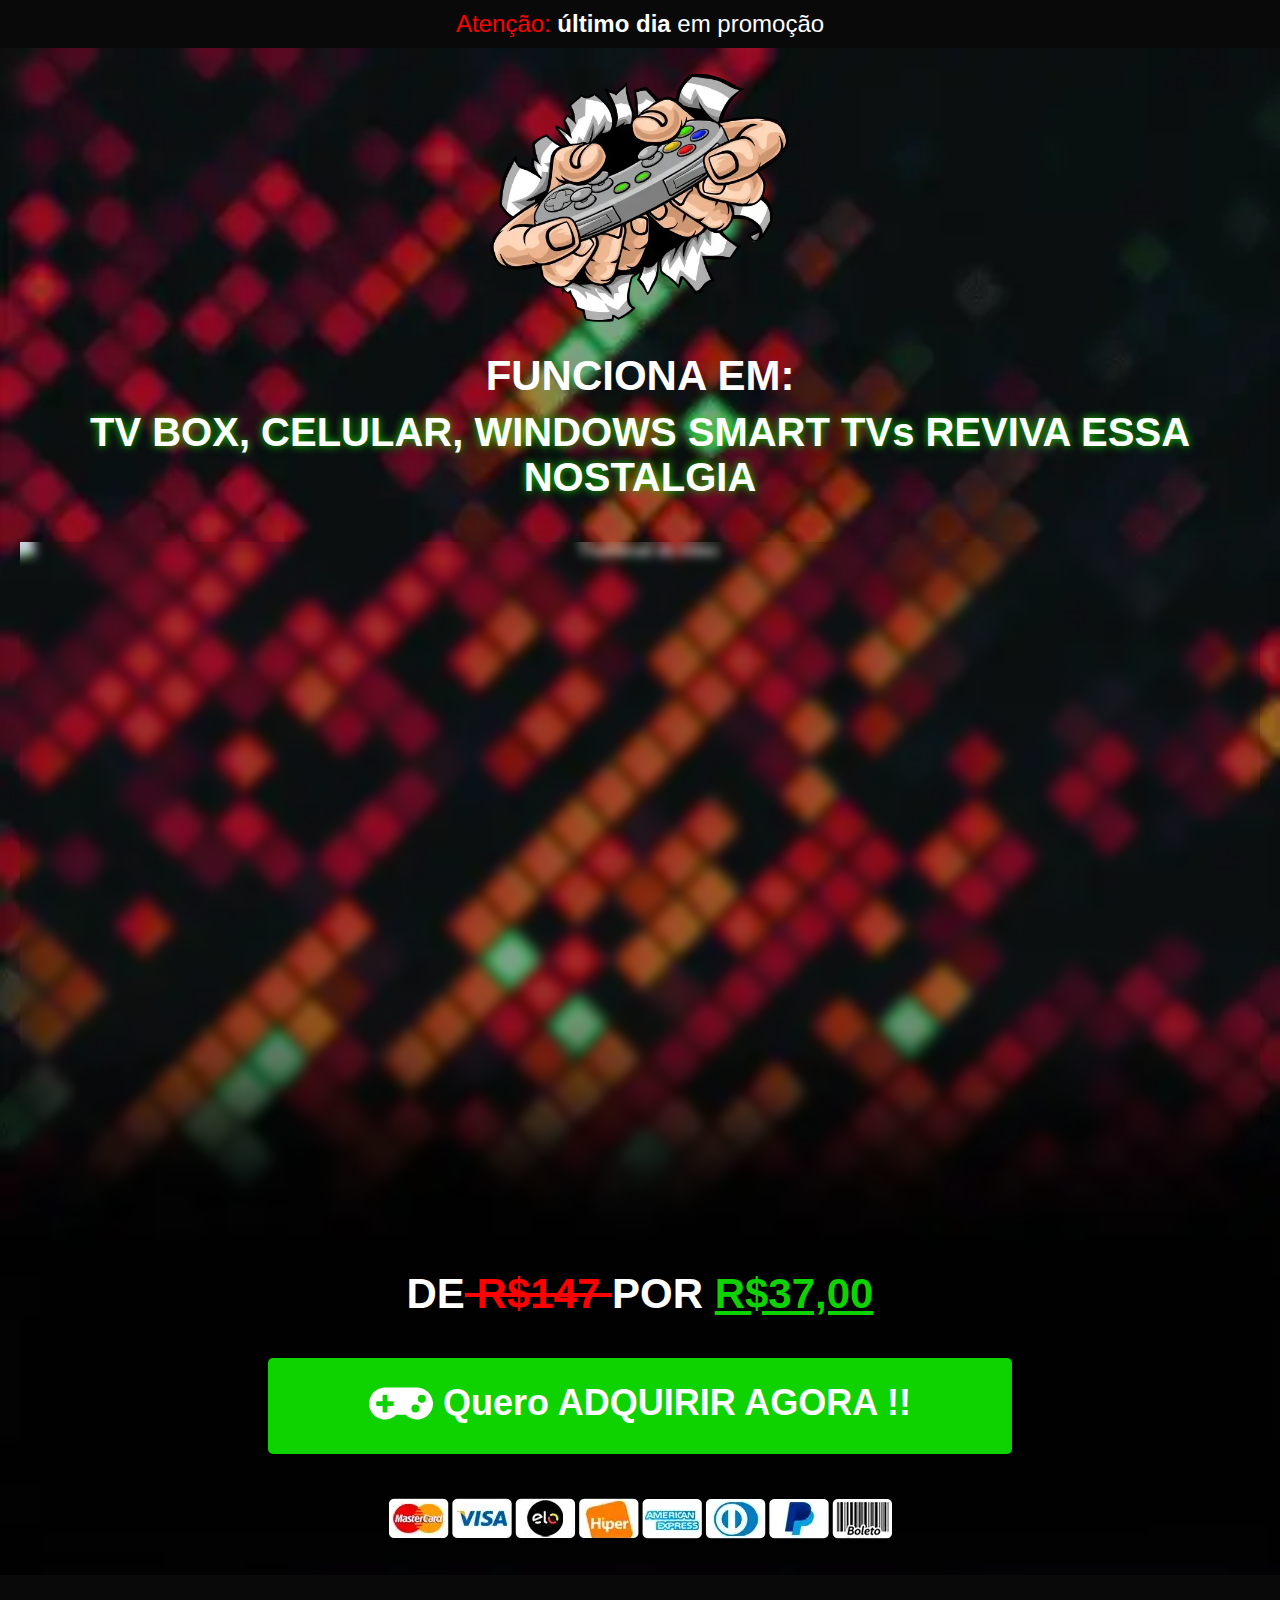
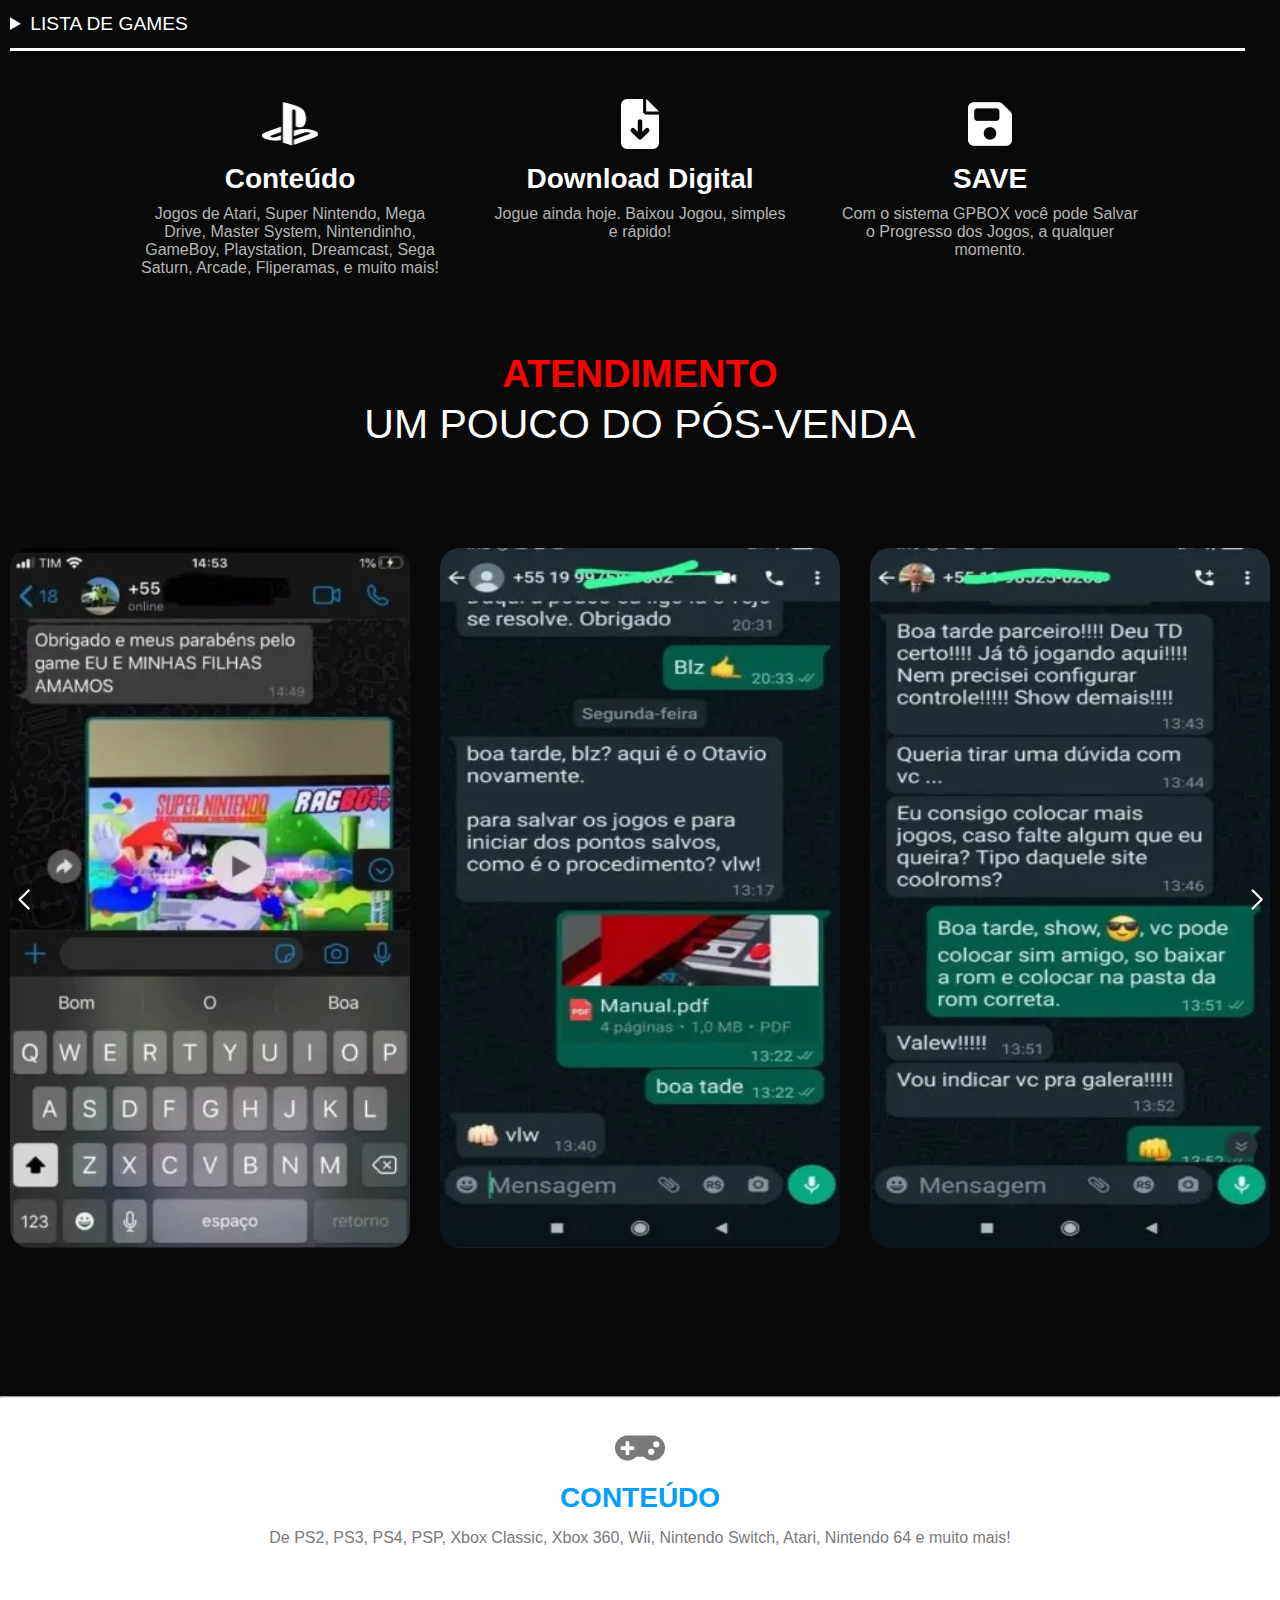
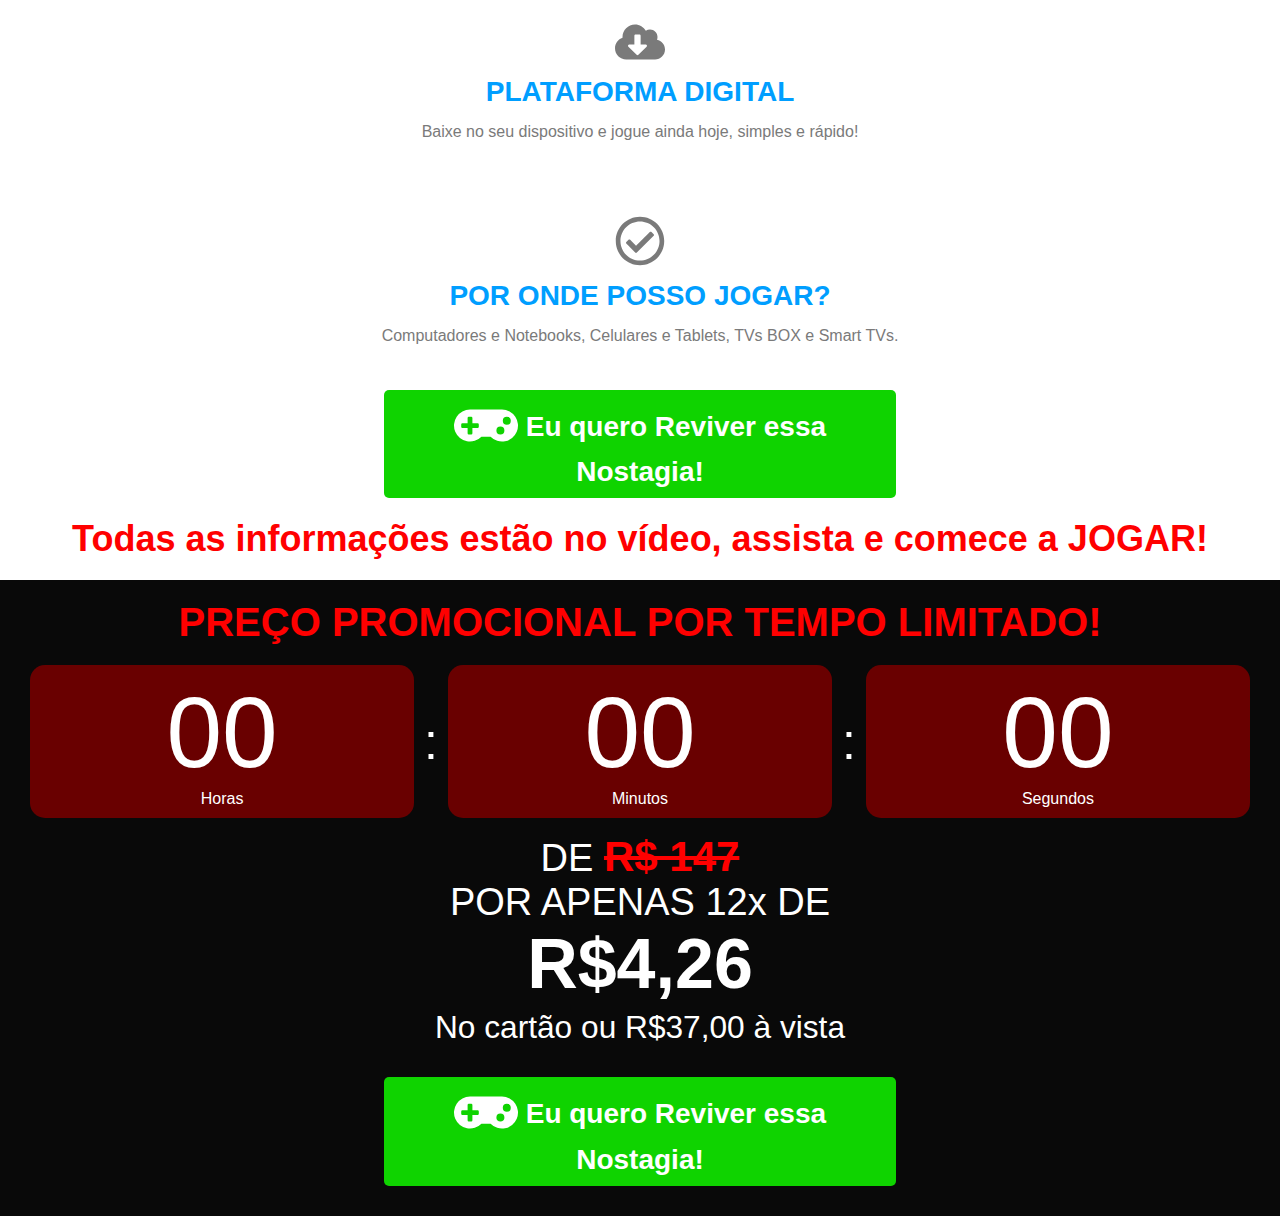
==== index.html @ 58c08463 "pop" ====
<!DOCTYPE html>
<html lang="pt-br">

<head>
    <meta charset="UTF-8">
    <meta name="viewport" content="width=device-width, initial-scale=1.0">
    <link rel="stylesheet" href="./style.css">
    <link rel="stylesheet" href="./assets/swiper/css/swiper-bundle.min.css">
    <link rel="preconnect dns-prefetch"
        href="https://scripts.converteai.net/17d6b35a-621d-49a4-9385-fb9559346c2d/players/66c27617c57c83000b281720/player.js"
        as="script">
    <link rel="preload" href="./assets/images/computador.webp" as="image">
    <link fetchpriority="high" rel="preload" href="./assets/images/celular.webp" as="image">
    <title>MEGA STORE</title>
</head>

<body>


    <header>
        <div class="aviso">
            <p><span>Atenção: </span><b>último dia</b> em promoção</p>
        </div>
    </header>
    <section class="bloco-principal">
        <div class="logo">
            <img src="./assets/images/logo.webp" alt="Logo Mega Store">
        </div>
        <div class="title-logo">
            <h1>FUNCIONA EM:</h1>
            <P>TV BOX, CELULAR, WINDOWS SMART TVs REVIVA ESSA NOSTALGIA</P>
        </div>
        <div id="vid_66c27617c57c83000b281720">
            <img id="thumb_66c27617c57c83000b281720"
                src="https://images.converteai.net/17d6b35a-621d-49a4-9385-fb9559346c2d/players/66c27617c57c83000b281720/thumbnail.jpg"
                alt="Thumbnail do vídeo">
            <div id="backdrop_66c27617c57c83000b281720"></div>
        </div>

        <div class="compra">
            <div class="promo">
                DE<del> R$147 </del> POR
                <span>
                    R$37,00
                </span>
            </div>
            <div class="btn pulse">
                <a href="https://checkout.pepper.com.br/?p=142899&o=182807">
                    <svg aria-hidden="true" class="e-fas-gamepad-one" viewBox="0 0 640 512"
                        xmlns="http://www.w3.org/2000/svg">
                        <path
                            d="M480.07 96H160a160 160 0 1 0 114.24 272h91.52A160 160 0 1 0 480.07 96zM248 268a12 12 0 0 1-12 12h-52v52a12 12 0 0 1-12 12h-24a12 12 0 0 1-12-12v-52H84a12 12 0 0 1-12-12v-24a12 12 0 0 1 12-12h52v-52a12 12 0 0 1 12-12h24a12 12 0 0 1 12 12v52h52a12 12 0 0 1 12 12zm216 76a40 40 0 1 1 40-40 40 40 0 0 1-40 40zm64-96a40 40 0 1 1 40-40 40 40 0 0 1-40 40z">
                        </path>
                    </svg>
                    Quero ADQUIRIR AGORA !!
                </a>
            </div>
            <div class="m-pag">
                <img src="./assets/images/pag.webp" alt="Formas de pagamento">
            </div>
        </div>

    </section>
    <section class="according">

        <details class="according-header">
            <summary>
                LISTA DE GAMES
            </summary>
        </details>
        <div class="according-body">
            <h1>Consoles e Emuladores</h1>
            <li>Alex Kidd - 4 jogos</li>
            <li>Atari 2600 - 469 jogos</li>
            <li>Atari 5200 - 102 jogos</li>
            <li>Atari 7800 - 70 jogos</li>
            <li>Atari LYNX - 66 jogos</li>
            <li>Dreamcast - 5 jogos</li>
            <li>Game Boy - 325 jogos</li>
            <li>Game Boy Advance - 52 jogos</li>
            <li>Game Boy Color - 371 jogos</li>
            <li>Game Gear - 109 jogos</li>
            <li>MAME (Multiple Arcade Machine Emulator) - 530 jogos</li>
            <li>Neo Geo - 140 jogos</li>
            <li>Neo Geo Pocket - 49 jogos</li>
            <li>Nintendo - 714 jogos</li>
            <li>Nintendo 64 - 36 jogos</li>
            <li>PlayStation 1 - 25 jogos</li>
            <li>Sega Genesis - 771 jogos</li>
            <li>Sega Master System - 252 jogos</li>
            <li>Super Nintendo - 773 jogos</li>
            <li>Vectrex - 22 jogos</li>
            <li>WonderSwan Color - 19 jogos</li>
            <li>Alex Kidd (Coleção) - 9 jogos</li>
            <li>Batman (Coleção) - 29 jogos</li>
            <li>Bomberman (Coleção) - 18 jogos</li>
            <li>Castlevania (Coleção) - 10 jogos</li>
            <li>Contra (Coleção) - 11 jogos</li>
            <li>Crash Bandicoot (Coleção) - 5 jogos</li>
            <li>Donkey Kong (Coleção) - 35 jogos</li>
            <li>Double Dragon - 20 jogos</li>
            <li>Dragon Ball Z (Coleção) - 13 jogos</li>
            <li>Fatal Fury (Coleção) - 15 jogos</li>
            <li>Final Fantasy (Coleção) - 18 jogos</li>
            <li>The King Of Fighters - 19 jogos</li>
            <li>Mario Bros (Coleção) - 65 jogos</li>
            <li>Mega Man (Coleção) - 37 jogos</li>
            <li>Metal Gear (Coleção) - 5 jogos</li>
            <li>Metal Slug (Coleção) - 11 jogos</li>
            <li>Metroid (Coleção) - 4 jogos</li>
            <li>Mortal Kombat (Coleção) - 33 jogos</li>
            <li>Pokémon (Coleção) - 8 jogos</li>
            <li>Resident Evil (Coleção) - 9 jogos</li>
            <li>Samurai Shodown (Coleção) - 16 jogos</li>
            <li>Sonic (Coleção) - 32 jogos</li>
            <li>Street Fighter (Coleção) - 34 jogos</li>
            <li>Zelda (Coleção) - 14 Jogos</li>
        </div>
    </section>

    <section class="cards">
        <article class="card">
            <img height="50px" src="./assets/images/playstation-brands-solid.webp" alt="PlayStation">
            <h2>Conteúdo</h2>
            <p>
                Jogos de Atari, Super Nintendo, Mega Drive, Master
                System, Nintendinho, GameBoy, Playstation, Dreamcast,
                Sega Saturn, Arcade, Fliperamas, e muito mais!
            </p>
        </article>
        <article class="card">
            <img height="50px" src="./assets/images/file-arrow-down-solid.webp" alt="arquivo">
            <h2>Download Digital</h2>
            <p>
                Jogue ainda hoje. Baixou Jogou, simples e rápido!
            </p>
        </article>
        <article class="card">
            <img height="50px" src="./assets/images/floppy-disk-solid.webp" alt="Disco de save">
            <h2>SAVE</h2>
            <p>
                Com o sistema GPBOX você pode Salvar
                o Progresso dos Jogos,
                a qualquer momento.
            </p>
        </article>
    </section>

    <section class="depoimentos-container">
        <h1 class="title-dep">ATENDIMENTO</h1>
        <h2 class="subtitle-dep">UM POUCO DO PÓS-VENDA</h2>
        <div class="card__container">
            <div class="card__content swiper">
                <div class="swiper-wrapper">
                    <article class="card__article swiper-slide">
                        <div class="card__image card-slide">
                            <img src="./assets/images/img.webp" alt="Depoimentos-1">
                        </div>
                    </article>
                    <article class="card__article swiper-slide">
                        <div class="card__image card-slide">
                            <img src="./assets/images/img1.webp" alt="Depoimentos-2">
                        </div>
                    </article>
                    <article class="card__article swiper-slide">
                        <div class="card__image card-slide">
                            <img src="./assets/images/img2.webp" alt="Depoimentos-3">
                        </div>
                    </article>
                    <article class="card__article swiper-slide">
                        <div class="card__image card-slide">
                            <img src="./assets/images/img3.webp" alt="Depoimentos-4">
                        </div>
                    </article>
                    <article class="card__article swiper-slide">
                        <div class="card__image card-slide">
                            <img src="./assets/images/img4.webp" alt="Depoimentos-5">
                        </div>
                    </article>
                    <article class="card__article swiper-slide">
                        <div class="card__image card-slide">
                            <img src="./assets/images/img5.webp" alt="Depoimentos-6">
                        </div>
                    </article>
                    <article class="card__article swiper-slide">
                        <div class="card__image card-slide">
                            <img src="./assets/images/img6.webp" alt="Depoimentos-7">
                        </div>
                    </article>
                    <article class="card__article swiper-slide">
                        <div class="card__image card-slide">
                            <img src="./assets/images/img7.webp" alt="Depoimentos-8">
                        </div>
                    </article>
                </div>
                <div class="swiper-button-prev"></div>
                <div class="swiper-button-next"></div>
            </div>
        </div>
    </section>
    <section id="bloco-cards2">
        <hr>
        <div class="cards2">
            <article class="card2">
                <div class="image">
                    <svg aria-hidden="true" class="e-font-icon-svg e-fas-gamepad" viewBox="0 0 640 512"
                        xmlns="http://www.w3.org/2000/svg">
                        <path
                            d="M480.07 96H160a160 160 0 1 0 114.24 272h91.52A160 160 0 1 0 480.07 96zM248 268a12 12 0 0 1-12 12h-52v52a12 12 0 0 1-12 12h-24a12 12 0 0 1-12-12v-52H84a12 12 0 0 1-12-12v-24a12 12 0 0 1 12-12h52v-52a12 12 0 0 1 12-12h24a12 12 0 0 1 12 12v52h52a12 12 0 0 1 12 12zm216 76a40 40 0 1 1 40-40 40 40 0 0 1-40 40zm64-96a40 40 0 1 1 40-40 40 40 0 0 1-40 40z">
                        </path>
                    </svg>
                </div>
                <div class="content">
                    <h1>CONTEÚDO</h1>
                    <p>De PS2, PS3, PS4, PSP, Xbox Classic, Xbox 360, Wii, Nintendo Switch, Atari, Nintendo 64 e muito
                        mais!</p>
                </div>
            </article>
            <article class="card2">
                <div class="image">
                    <svg aria-hidden="true" class="e-font-icon-svg e-fas-cloud-download-alt" viewBox="0 0 640 512"
                        xmlns="http://www.w3.org/2000/svg">
                        <path
                            d="M537.6 226.6c4.1-10.7 6.4-22.4 6.4-34.6 0-53-43-96-96-96-19.7 0-38.1 6-53.3 16.2C367 64.2 315.3 32 256 32c-88.4 0-160 71.6-160 160 0 2.7.1 5.4.2 8.1C40.2 219.8 0 273.2 0 336c0 79.5 64.5 144 144 144h368c70.7 0 128-57.3 128-128 0-61.9-44-113.6-102.4-125.4zm-132.9 88.7L299.3 420.7c-6.2 6.2-16.4 6.2-22.6 0L171.3 315.3c-10.1-10.1-2.9-27.3 11.3-27.3H248V176c0-8.8 7.2-16 16-16h48c8.8 0 16 7.2 16 16v112h65.4c14.2 0 21.4 17.2 11.3 27.3z">
                        </path>
                    </svg>
                </div>
                <div class="content">
                    <h1>PLATAFORMA DIGITAL</h1>
                    <p>Baixe no seu dispositivo e jogue ainda hoje, simples e rápido!</p>
                </div>
            </article>
            <article class="card2">
                <div class="image">
                    <svg aria-hidden="true" class="e-font-icon-svg e-far-check-circle" viewBox="0 0 512 512"
                        xmlns="http://www.w3.org/2000/svg">
                        <path
                            d="M256 8C119.033 8 8 119.033 8 256s111.033 248 248 248 248-111.033 248-248S392.967 8 256 8zm0 48c110.532 0 200 89.451 200 200 0 110.532-89.451 200-200 200-110.532 0-200-89.451-200-200 0-110.532 89.451-200 200-200m140.204 130.267l-22.536-22.718c-4.667-4.705-12.265-4.736-16.97-.068L215.346 303.697l-59.792-60.277c-4.667-4.705-12.265-4.736-16.97-.069l-22.719 22.536c-4.705 4.667-4.736 12.265-.068 16.971l90.781 91.516c4.667 4.705 12.265 4.736 16.97.068l172.589-171.204c4.704-4.668 4.734-12.266.067-16.971z">
                        </path>
                    </svg>
                </div>
                <div class="content">
                    <h1>POR ONDE POSSO JOGAR?</h1>
                    <p>Computadores e Notebooks, Celulares e Tablets, TVs BOX e Smart TVs.</p>
                </div>
            </article>
        </div>
        <div class="compra-two">

            <div class="btn-two">
                <a href="https://checkout.pepper.com.br/?p=142899&o=182807">
                    <svg aria-hidden="true" class="e-fas-gamepad-one" viewBox="0 0 640 512"
                        xmlns="http://www.w3.org/2000/svg">
                        <path
                            d="M480.07 96H160a160 160 0 1 0 114.24 272h91.52A160 160 0 1 0 480.07 96zM248 268a12 12 0 0 1-12 12h-52v52a12 12 0 0 1-12 12h-24a12 12 0 0 1-12-12v-52H84a12 12 0 0 1-12-12v-24a12 12 0 0 1 12-12h52v-52a12 12 0 0 1 12-12h24a12 12 0 0 1 12 12v52h52a12 12 0 0 1 12 12zm216 76a40 40 0 1 1 40-40 40 40 0 0 1-40 40zm64-96a40 40 0 1 1 40-40 40 40 0 0 1-40 40z">
                        </path>
                    </svg>
                    <span>Eu quero Reviver essa Nostagia!</span>
                </a>
            </div>
        </div>

        <div class="info-btn">
            <p>
                Todas as informações estão no vídeo, assista e comece a JOGAR!
            </p>
        </div>
    </section>

    <footer>
        <div class="info-btn">
            <span>
                PREÇO PROMOCIONAL POR TEMPO LIMITADO!
            </span>
        </div>
        <div class="countdown">
            <div class="time-block">
                <span id="hours">00</span>
                <div class="label">Horas</div>
            </div>
            <div class="interval-time">:</div>
            <div class="time-block">
                <span id="minutes">00</span>
                <div class="label">Minutos</div>
            </div>
            <div class="interval-time">:</div>
            <div class="time-block">
                <span id="seconds">00</span>
                <div class="label">Segundos</div>
            </div>
        </div>
        <div class="promo-two">
            <p>
                DE <del class="animation">R$ 147</del><br>
                POR APENAS 12x DE <br>
                <span class="promo-buy">R$4,26</span> <br>
                <small>No cartão ou R$37,00 à vista</small>
            </p>
        </div>
        <div class="compra-three">

            <div class="btn-three">
                <a href="https://checkout.pepper.com.br/?p=142899&o=182807">
                    <svg aria-hidden="true" class="e-fas-gamepad-one" viewBox="0 0 640 512"
                        xmlns="http://www.w3.org/2000/svg">
                        <path
                            d="M480.07 96H160a160 160 0 1 0 114.24 272h91.52A160 160 0 1 0 480.07 96zM248 268a12 12 0 0 1-12 12h-52v52a12 12 0 0 1-12 12h-24a12 12 0 0 1-12-12v-52H84a12 12 0 0 1-12-12v-24a12 12 0 0 1 12-12h52v-52a12 12 0 0 1 12-12h24a12 12 0 0 1 12 12v52h52a12 12 0 0 1 12 12zm216 76a40 40 0 1 1 40-40 40 40 0 0 1-40 40zm64-96a40 40 0 1 1 40-40 40 40 0 0 1-40 40z">
                        </path>
                    </svg>
                    <span>Eu quero Reviver essa Nostagia!</span>
                </a>
            </div>
        </div>

    </footer>
    <script type="text/javascript" id="scr_66c27617c57c83000b281720" async>
        var s = document.createElement("script");
        s.src = "https://scripts.converteai.net/17d6b35a-621d-49a4-9385-fb9559346c2d/players/66c27617c57c83000b281720/player.js",
            s.async = true,
            document.head.appendChild(s);
    </script>
    <script src="./assets/swiper/js/swiper-bundle.min.js"></script>
    <script src="./script.js"></script>

</body>


</html>
---- style.css ----
.aviso p,
.aviso span {
    font-weight: 400;
    font-size: 24px
}

a,
body {
    color: #fff
}

.info-btn,
.promo del,
.promo-two del,
.title-dep {
    color: red
}

@font-face {
    font-family: Montserrat;
    src: url(./assets/fonts/Montserrat/Montserrat-VariableFont_wght.ttf) format('ttf');
    font-display: swap
}

* {
    margin: 0;
    padding: 0;
    box-sizing: border-box
}

body {
    background-color: #090909;
    font-family: Montserrat, sans-serif;
    overflow-x: hidden
}

.aviso {
    display: flex;
    justify-content: center;
    align-items: center;
    padding: 10px;
    text-align: center
}

.aviso span {
    color: red
}

.title-logo h1 {
    font-size: 42px
}

.title-logo p {
    font-size: 40px;
    font-weight: 600;
    padding: 10px;
    margin-bottom: 2rem;
    text-shadow: 0 0 8px #0fd300
}

.promo,
.promo-two del {
    font-weight: 700;
    font-size: 42px
}

svg.e-fas-gamepad-one,
svg.e-fas-gamepad-two {
    vertical-align: middle;
    margin-bottom: 5px;
    fill: white
}

.bloco-principal {
    background-image: url(./assets/images/background.webp);
    background-repeat: no-repeat;
    height: 100%;
    width: 100%;
    padding: 0 20px;
    background-size: cover;
    text-align: center
}

.logo img {
    width: 300px
}

svg.e-fas-gamepad-one {
    width: 5vw
}

#vid_66c27617c57c83000b281720 {
    position: relative;
    width: 100%;
    padding: 56.25% 0 0;
}

#thumb_66c27617c57c83000b281720 {
    position: absolute;
    top: 0;
    left: 0;
    width: 100%;
    height: 100%;
    object-fit: cover;
    display: block;
}

#backdrop_66c27617c57c83000b281720 {
    position: absolute;
    top: 0;
    width: 100%;
    height: 100%;
    -webkit-backdrop-filter: blur(5px);
    backdrop-filter: blur(5px);
}

.elementor-element:has(#smartplayer) {
    width: 100%;
}

.compra {
    display: flex;
    flex-direction: column;
    gap: 40px;
    padding: 30px 0;
    align-items: center;
    justify-content: center
}

.compra-two,
.swiper-slide {
    display: flex;
    justify-content: center;
    align-items: center
}

.compra-three {
    display: flex;
    justify-content: center;
    align-items: center;
    margin: 30px 0
}

.pulse,
.pulse02 {
    margin: 0 auto;
    display: table
}

.promo span {
    color: #0fd300;
    text-decoration: underline
}

.btn {
    background-color: #0fd300;
    padding: 20px 10px;
    border-radius: 5px;
    font-size: 36px;
    width: 60%
}

.btn-three,
.btn-two {
    background-color: #0fd300;
    border-radius: 5px;
    width: 40%;
    font-weight: 700;
    font-size: 28px;
    text-align: center
}

.btn-two {
    padding: 10px
}

.pulse {
    animation: .8s infinite alternate pulse;
    -webkit-animation-name: pulse;
}

.pulse02 {
    animation: 2.5s infinite alternate pulse;
    -webkit-animation-name: pulse;
}

@-webkit-keyframes pulse {
    0% {
        -webkit-transform: scale(1)
    }

    100% {
        -webkit-transform: scale(1.1)
    }
}

@keyframes pulse {
    0% {
        transform: scale(1)
    }

    100% {
        transform: scale(1.1)
    }
}

.btn-three {
    padding: 10px 15px
}

.according-body,
.cards {
    display: flex;
    padding: 0
}

.m-pag {
    display: flex;
    justify-content: center;
    align-items: center;
    width: 100%
}

svg.e-fas-gamepad-two {
    width: 1vw
}

a {
    text-decoration: none;
    font-weight: 700;
    text-align: center
}

section.according {
    margin: 3% 10px
}

details {
    margin-bottom: .8rem;
    font-weight: 400
}

.title-accordion {
    font-size: 3vw;
    margin: 2rem 0
}

summary {
    font-size: 1.2rem
}

.according-body {
    border-bottom: 3px solid #fff;
    width: 98%;
    font-size: .9rem;
    flex-direction: column;
    align-items: left;
    justify-content: left;
    gap: 20px;
    transition: height .9s ease-in-out, padding .9s ease-in-out;
    height: 0;
    overflow: hidden;
    margin-bottom: 1rem
}

details[open]+.according-body {
    padding: 0 1rem 1.5rem;
    height: auto
}

.cards {
    align-items: center;
    justify-content: center;
    gap: 50px;
    text-align: center
}

.card2,
.countdown {
    gap: 10px;
    display: flex
}

.card,
.card h2 {
    padding: 10px 0
}

.card {
    width: 300px;
    height: 200px
}

.card h2 {
    font-size: 28px;
    font-weight: 600
}

.card p {
    font-size: 16px;
    color: #b4b4b4
}

.depoimentos-container {
    padding: 5% 0;
    text-align: center
}

.title-dep {
    font-size: 38px;
    font-weight: 600;
    margin-bottom: 5px
}

.subtitle-dep {
    font-size: 41px;
    font-weight: 400;
    margin-bottom: 20px
}

.container{
    display: flex;
    justify-content: center;
    align-items: center;
}

.card__container{
    padding-block: 5rem;
}


.card__image img{
    width: 400px;
    height: 700px;
    border-radius: 1.25rem;
  
}

div.swiper-button-next::after,
div.swiper-button-prev::after {
    font-size: 20px;
    font-weight: 700;
    color: #fff
}


#bloco-cards2 {
    background-color: white;
    color: black;
}

.card2 {
    text-align: center;
    flex-direction: column;
    justify-content: center;
    align-items: center;
    padding: 30px 0
}

.image svg {
    width: 50px;
    fill: #7A7A7A
}

.content h1 {
    color: #009eff;
    font-size: 28px
}

.content p {
    font-size: 16px;
    padding: 0;
    margin: 15px 0;
    color: #7a7a7a
}

.info-btn {
    padding: 20px 0;
    display: flex;
    justify-content: center;
    align-items: center;
    text-align: center;
    font-weight: 700
}

.info-btn p {
    font-size: 36px
}

.info-btn span {
    font-size: 40px
}

.countdown {
    justify-content: center;
    align-items: center;
    font-family: Arial, sans-serif;
    margin-bottom: 15px
}

.interval-time {
    font-size: 50px
}

#hours,
#minutes,
#seconds {
    font-size: 100px
}

.time-block {
    background-color: #690000;
    color: #fff;
    width: 30%;
    padding: 10px;
    text-align: center;
    border-radius: 15px;
    display: flex;
    flex-direction: column;
    justify-content: center
}

.time-block span {
    display: block;
    font-size: 2em
}

.label {
    font-size: 1em
}

.promo-two {
    text-align: center;
    font-size: 38px;
    font-weight: 400
}

span.animation {
    font-weight: 700;
    font-size: 50px
}

span.promo-buy {
    font-weight: 700;
    font-size: 70px
}


@media (max-width:768px) {
    .logo img {
        width: 200px
    }

    .btn {
        font-size: 33px;
        width: 85%
    }

    .btn-three,
    .btn-two {
        font-size: 24px;
        width: 50%
    }

    .cards {
        display: flex;
        gap: 5%;
        padding: 0
    }

    .card {
        padding: 10px 0;
        width: 200px;
        height: 300px
    }
}

@media (max-width:500px) {
    .aviso {
        padding: 10px
    }

    .aviso p,
    .aviso span {
        font-size: 15px
    }

    .title-logo p {
        font-size: 21px
    }

    .bloco-principal {
        padding: 0
    }

    .promo {
        font-size: 32px
    }

    .logo img {
        width: 150px
    }

    .btn {
        font-size: 19px;
        width: 85%;
        padding: 10px;
        border-radius: 11px
    }

    .card,
    .m-pag img {
        width: 90%
    }

    .btn-three,
    .btn-two {
        font-size: 18px;
        width: 90%;
        border-radius: 11px
    }

    .cards {
        display: flex;
        flex-direction: column;
        gap: 1%;
        padding: 0
    }

    .card {
        padding: 10px 0;
        height: 200px
    }

    .title-dep {
        font-size: 34px;
        margin-bottom: 10px
    }

    .subtitle-dep {
        font-size: 19px;
        font-weight: 400;
        margin-bottom: 20px
    }


    .content h1,
    .info-btn span {
        font-size: 24px
    }

    .content p {
        font-size: 16px;
        padding: 0;
        margin: 0
    }

    .info-btn p {
        font-size: 22px
    }

    .countdown {
        gap: 5px;
        margin-bottom: 15px
    }

    .time-block {
        width: 25%
    }

    .interval-time {
        font-size: 7vw
    }

    #hours,
    #minutes,
    #seconds {
        font-size: 15vw
    }

    .label {
        font-size: 3vw
    }

    .promo-two {
        text-align: center;
        font-size: 23px;
        font-weight: 400
    }

    span.animation {
        font-weight: 700;
        font-size: 40px
    }

    span.promo-buy {
        font-weight: 700;
        font-size: 60px
    }
}
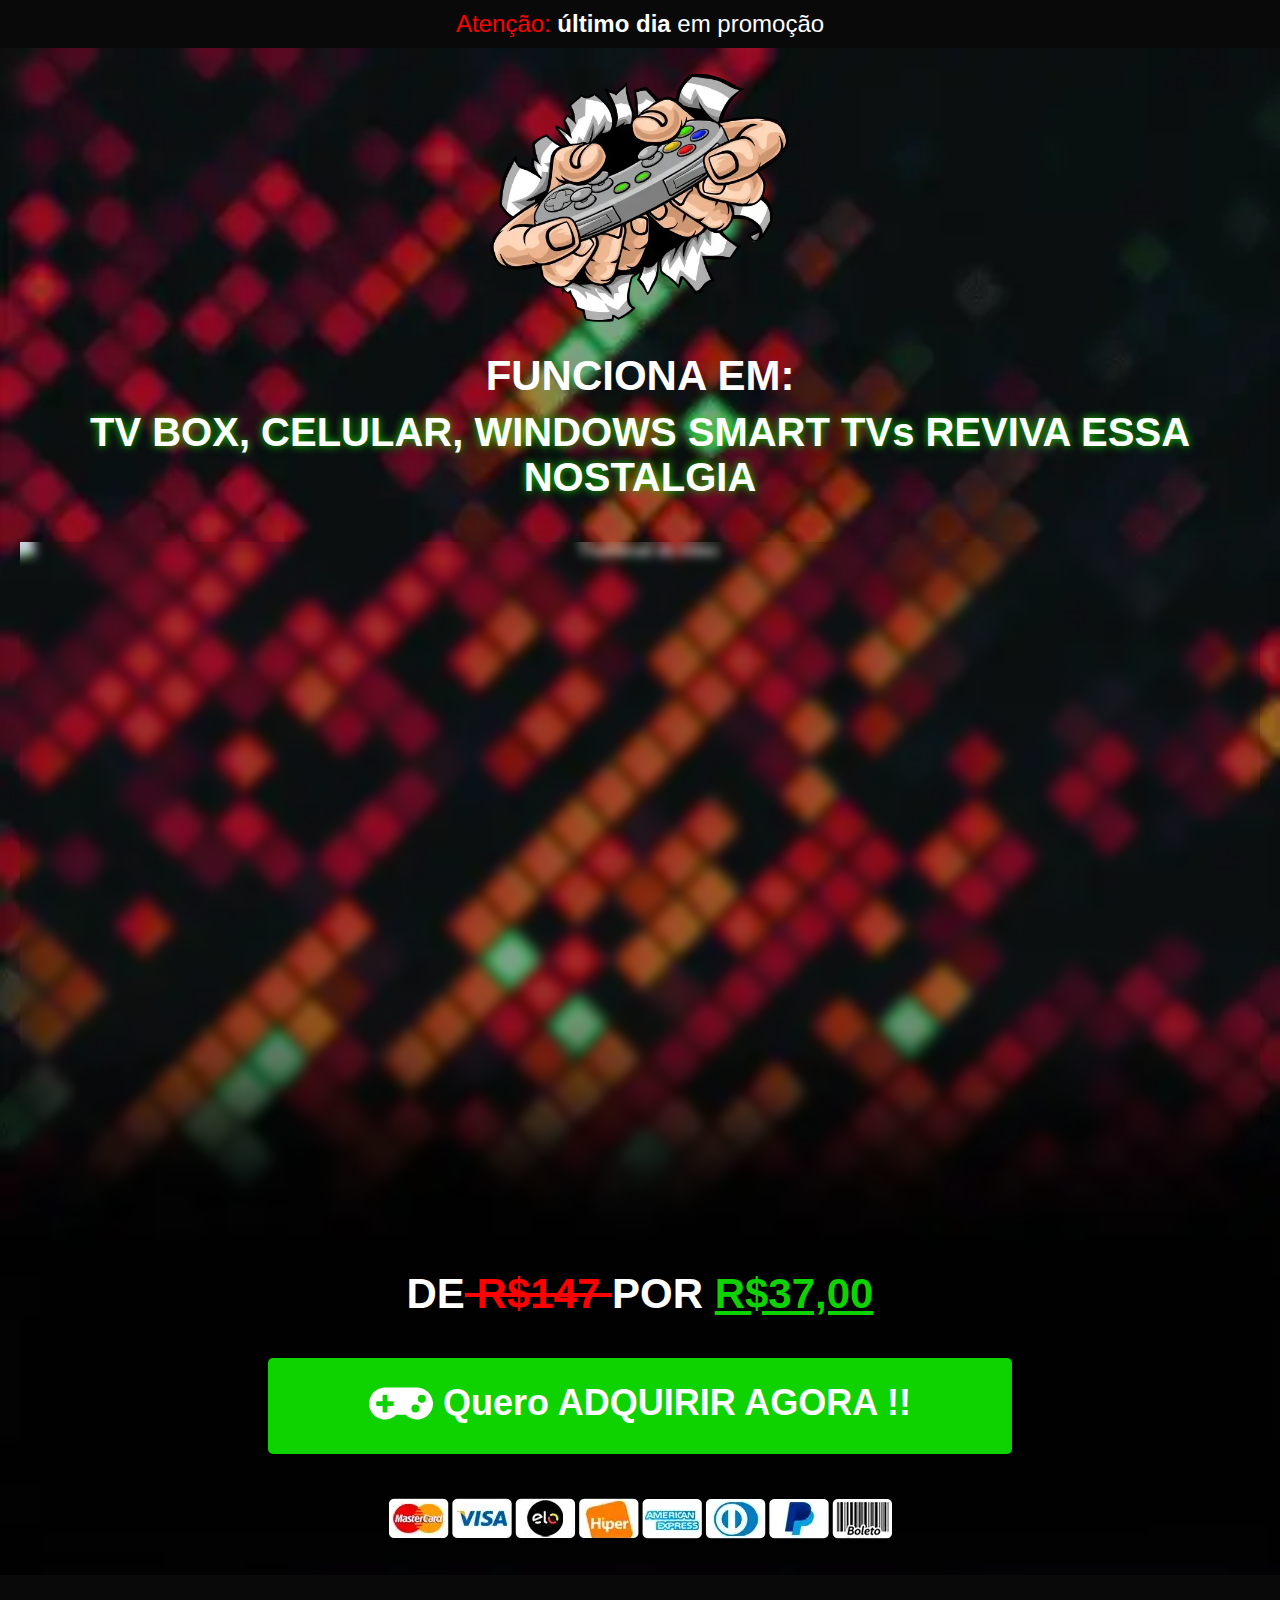
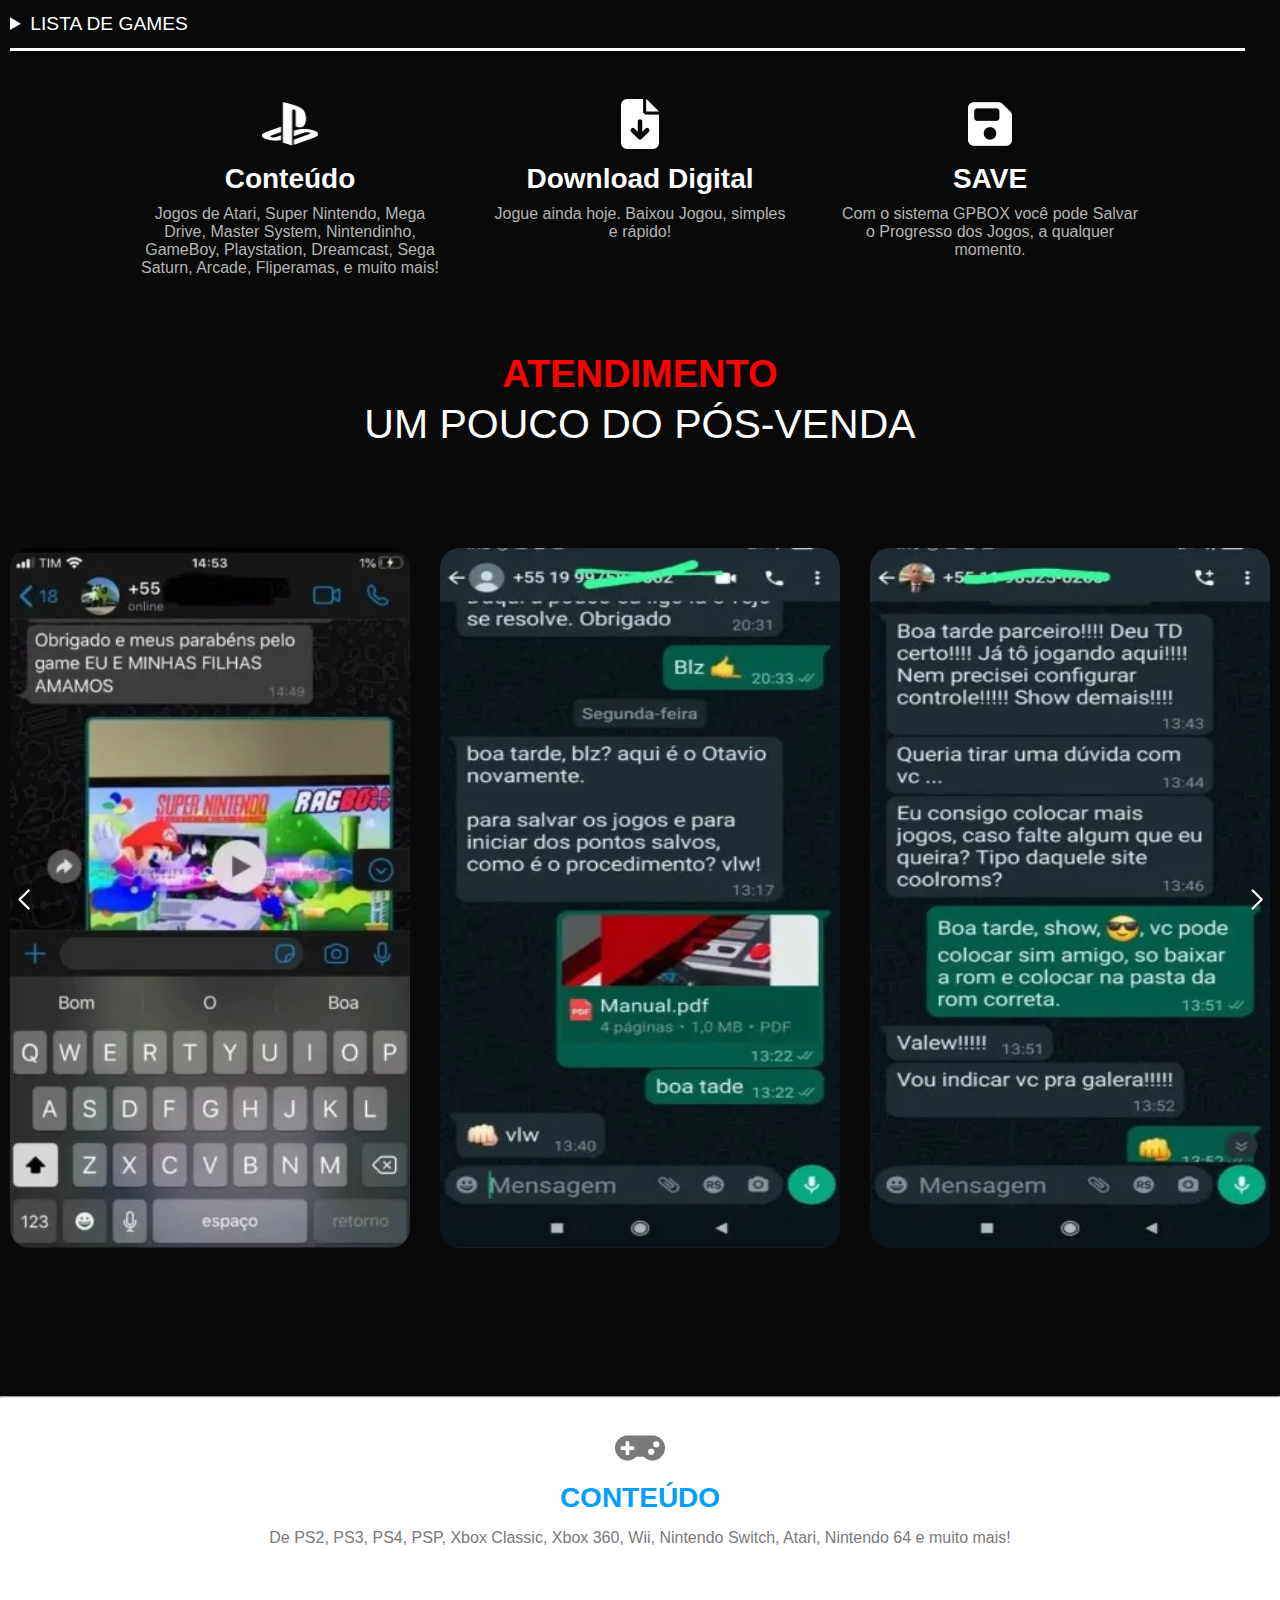
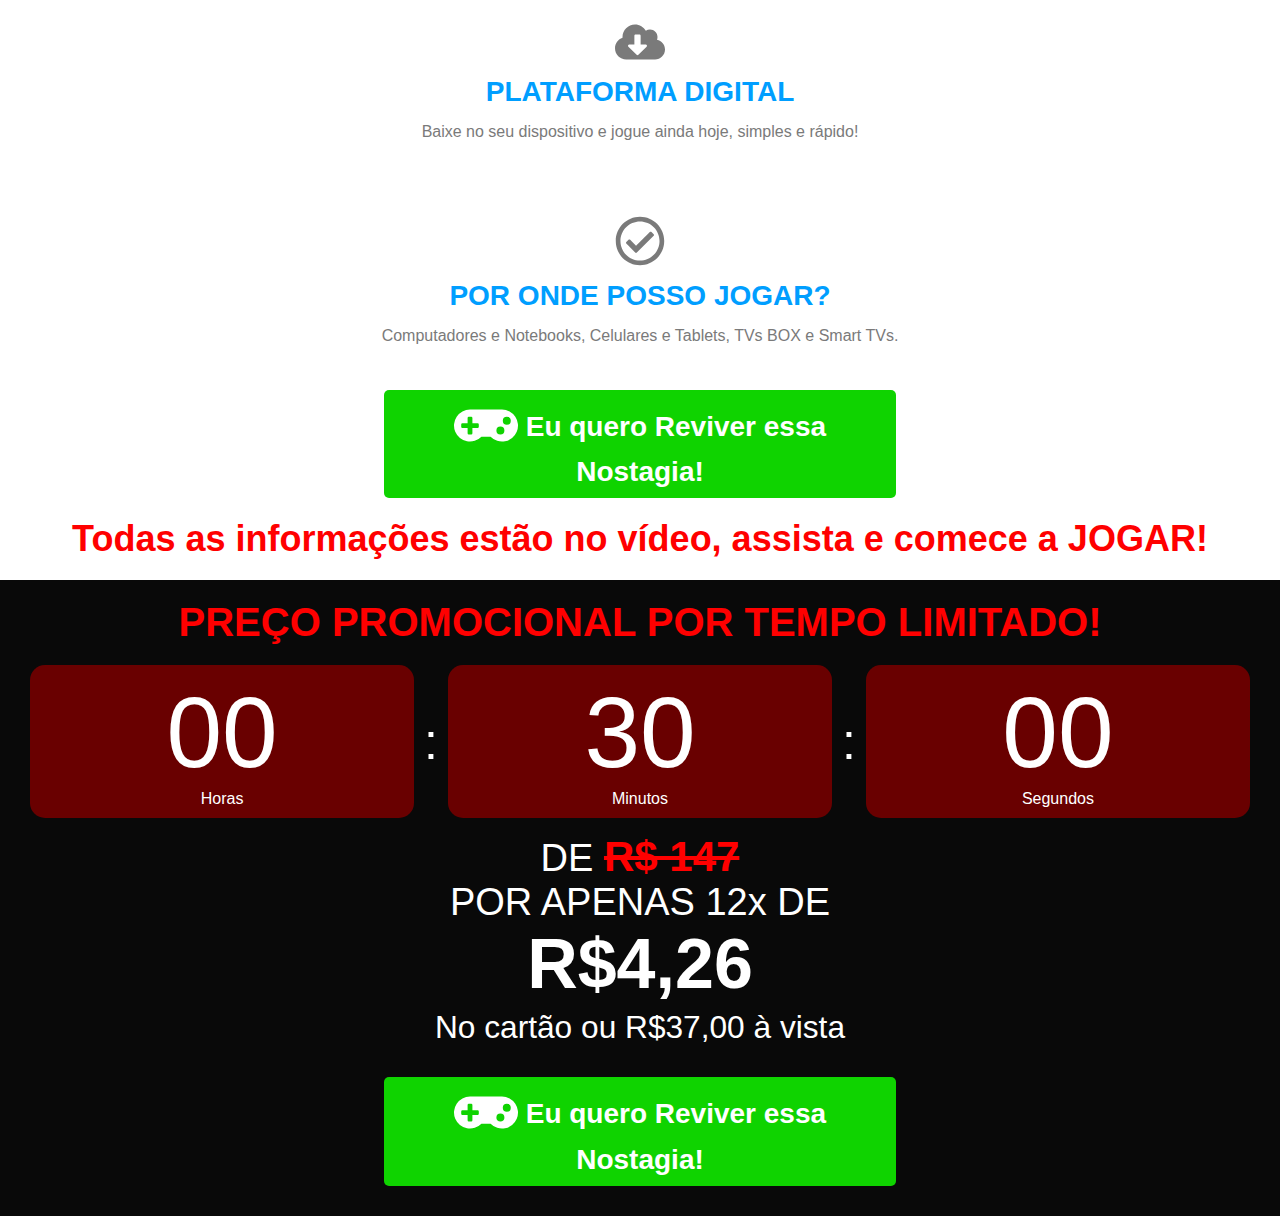
==== commit a53b1e37: "images" ====
--- a/index.html
+++ b/index.html
@@ -24,7 +24,7 @@
     </header>
     <section class="bloco-principal">
         <div class="logo">
-            <img src="./assets/images/logo.webp" alt="Logo Mega Store">
+            <img loading="lazy" src="./assets/images/logo.webp" alt="Logo Mega Store">
         </div>
         <div class="title-logo">
             <h1>FUNCIONA EM:</h1>
@@ -56,7 +56,7 @@
                 </a>
             </div>
             <div class="m-pag">
-                <img src="./assets/images/pag.webp" alt="Formas de pagamento">
+                <img loading="lazy" src="./assets/images/pag.webp" alt="Formas de pagamento">
             </div>
         </div>
 
@@ -120,7 +120,7 @@
 
     <section class="cards">
         <article class="card">
-            <img height="50px" src="./assets/images/playstation-brands-solid.webp" alt="PlayStation">
+            <img loading="lazy" height="50px" src="./assets/images/playstation-brands-solid.webp" alt="PlayStation">
             <h2>Conteúdo</h2>
             <p>
                 Jogos de Atari, Super Nintendo, Mega Drive, Master
@@ -129,14 +129,14 @@
             </p>
         </article>
         <article class="card">
-            <img height="50px" src="./assets/images/file-arrow-down-solid.webp" alt="arquivo">
+            <img loading="lazy" height="50px" src="./assets/images/file-arrow-down-solid.webp" alt="arquivo">
             <h2>Download Digital</h2>
             <p>
                 Jogue ainda hoje. Baixou Jogou, simples e rápido!
             </p>
         </article>
         <article class="card">
-            <img height="50px" src="./assets/images/floppy-disk-solid.webp" alt="Disco de save">
+            <img loading="lazy" height="50px" src="./assets/images/floppy-disk-solid.webp" alt="Disco de save">
             <h2>SAVE</h2>
             <p>
                 Com o sistema GPBOX você pode Salvar
@@ -146,7 +146,7 @@
         </article>
     </section>
 
-    <section class="depoimentos-container">
+    <section id="carousel">
         <h1 class="title-dep">ATENDIMENTO</h1>
         <h2 class="subtitle-dep">UM POUCO DO PÓS-VENDA</h2>
         <div class="card__container">
@@ -154,42 +154,42 @@
                 <div class="swiper-wrapper">
                     <article class="card__article swiper-slide">
                         <div class="card__image card-slide">
-                            <img src="./assets/images/img.webp" alt="Depoimentos-1">
-                        </div>
-                    </article>
-                    <article class="card__article swiper-slide">
-                        <div class="card__image card-slide">
-                            <img src="./assets/images/img1.webp" alt="Depoimentos-2">
-                        </div>
-                    </article>
-                    <article class="card__article swiper-slide">
-                        <div class="card__image card-slide">
-                            <img src="./assets/images/img2.webp" alt="Depoimentos-3">
-                        </div>
-                    </article>
-                    <article class="card__article swiper-slide">
-                        <div class="card__image card-slide">
-                            <img src="./assets/images/img3.webp" alt="Depoimentos-4">
-                        </div>
-                    </article>
-                    <article class="card__article swiper-slide">
-                        <div class="card__image card-slide">
-                            <img src="./assets/images/img4.webp" alt="Depoimentos-5">
-                        </div>
-                    </article>
-                    <article class="card__article swiper-slide">
-                        <div class="card__image card-slide">
-                            <img src="./assets/images/img5.webp" alt="Depoimentos-6">
-                        </div>
-                    </article>
-                    <article class="card__article swiper-slide">
-                        <div class="card__image card-slide">
-                            <img src="./assets/images/img6.webp" alt="Depoimentos-7">
-                        </div>
-                    </article>
-                    <article class="card__article swiper-slide">
-                        <div class="card__image card-slide">
-                            <img src="./assets/images/img7.webp" alt="Depoimentos-8">
+                            <img loading="lazy" src="./assets/images/img.webp" alt="Depoimentos-1">
+                        </div>
+                    </article>
+                    <article class="card__article swiper-slide">
+                        <div class="card__image card-slide">
+                            <img loading="lazy" src="./assets/images/img1.webp" alt="Depoimentos-2">
+                        </div>
+                    </article>
+                    <article class="card__article swiper-slide">
+                        <div class="card__image card-slide">
+                            <img loading="lazy" src="./assets/images/img2.webp" alt="Depoimentos-3">
+                        </div>
+                    </article>
+                    <article class="card__article swiper-slide">
+                        <div class="card__image card-slide">
+                            <img loading="lazy" src="./assets/images/img3.webp" alt="Depoimentos-4">
+                        </div>
+                    </article>
+                    <article class="card__article swiper-slide">
+                        <div class="card__image card-slide">
+                            <img loading="lazy" src="./assets/images/img4.webp" alt="Depoimentos-5">
+                        </div>
+                    </article>
+                    <article class="card__article swiper-slide">
+                        <div class="card__image card-slide">
+                            <img loading="lazy" src="./assets/images/img5.webp" alt="Depoimentos-6">
+                        </div>
+                    </article>
+                    <article class="card__article swiper-slide">
+                        <div class="card__image card-slide">
+                            <img loading="lazy" src="./assets/images/img6.webp" alt="Depoimentos-7">
+                        </div>
+                    </article>
+                    <article class="card__article swiper-slide">
+                        <div class="card__image card-slide">
+                            <img loading="lazy" src="./assets/images/img7.webp" alt="Depoimentos-8">
                         </div>
                     </article>
                 </div>
--- a/style.css
+++ b/style.css
@@ -301,7 +301,7 @@
     color: #b4b4b4
 }
 
-.depoimentos-container {
+#carousel {
     padding: 5% 0;
     text-align: center
 }
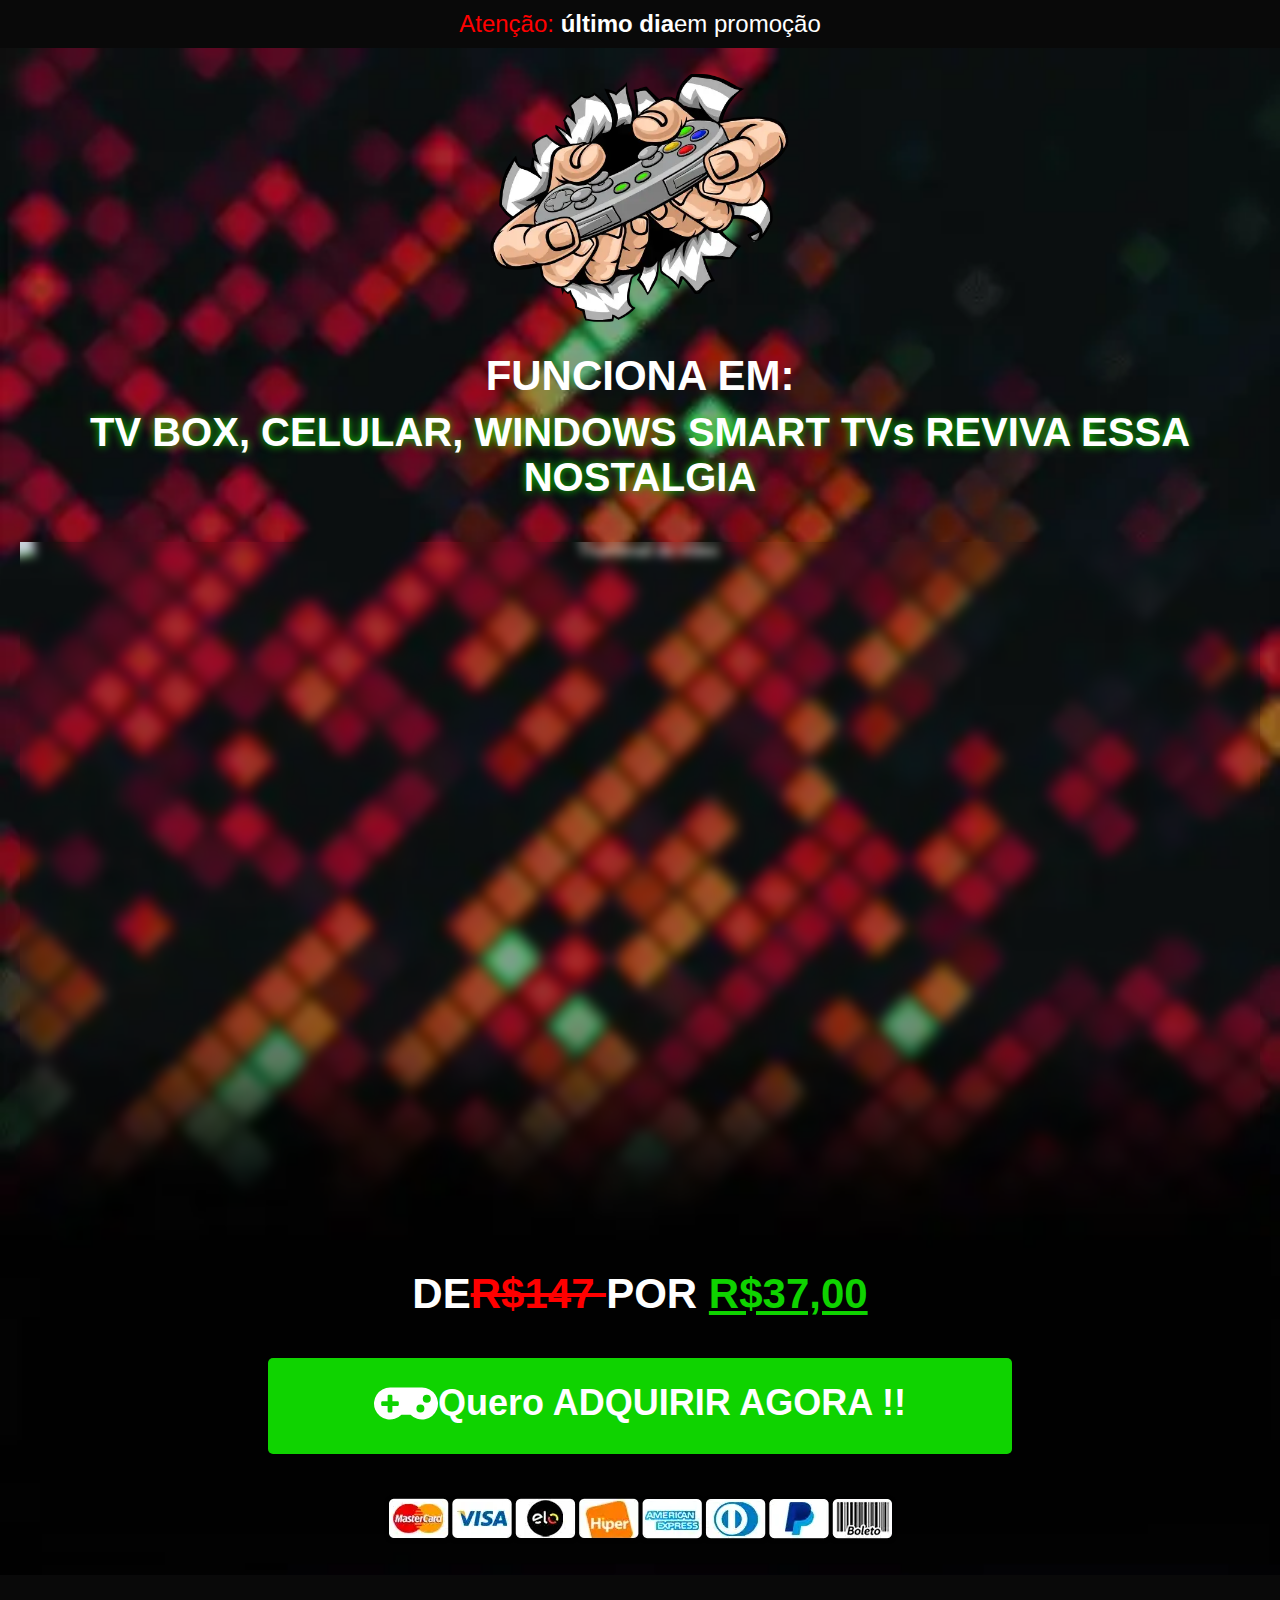
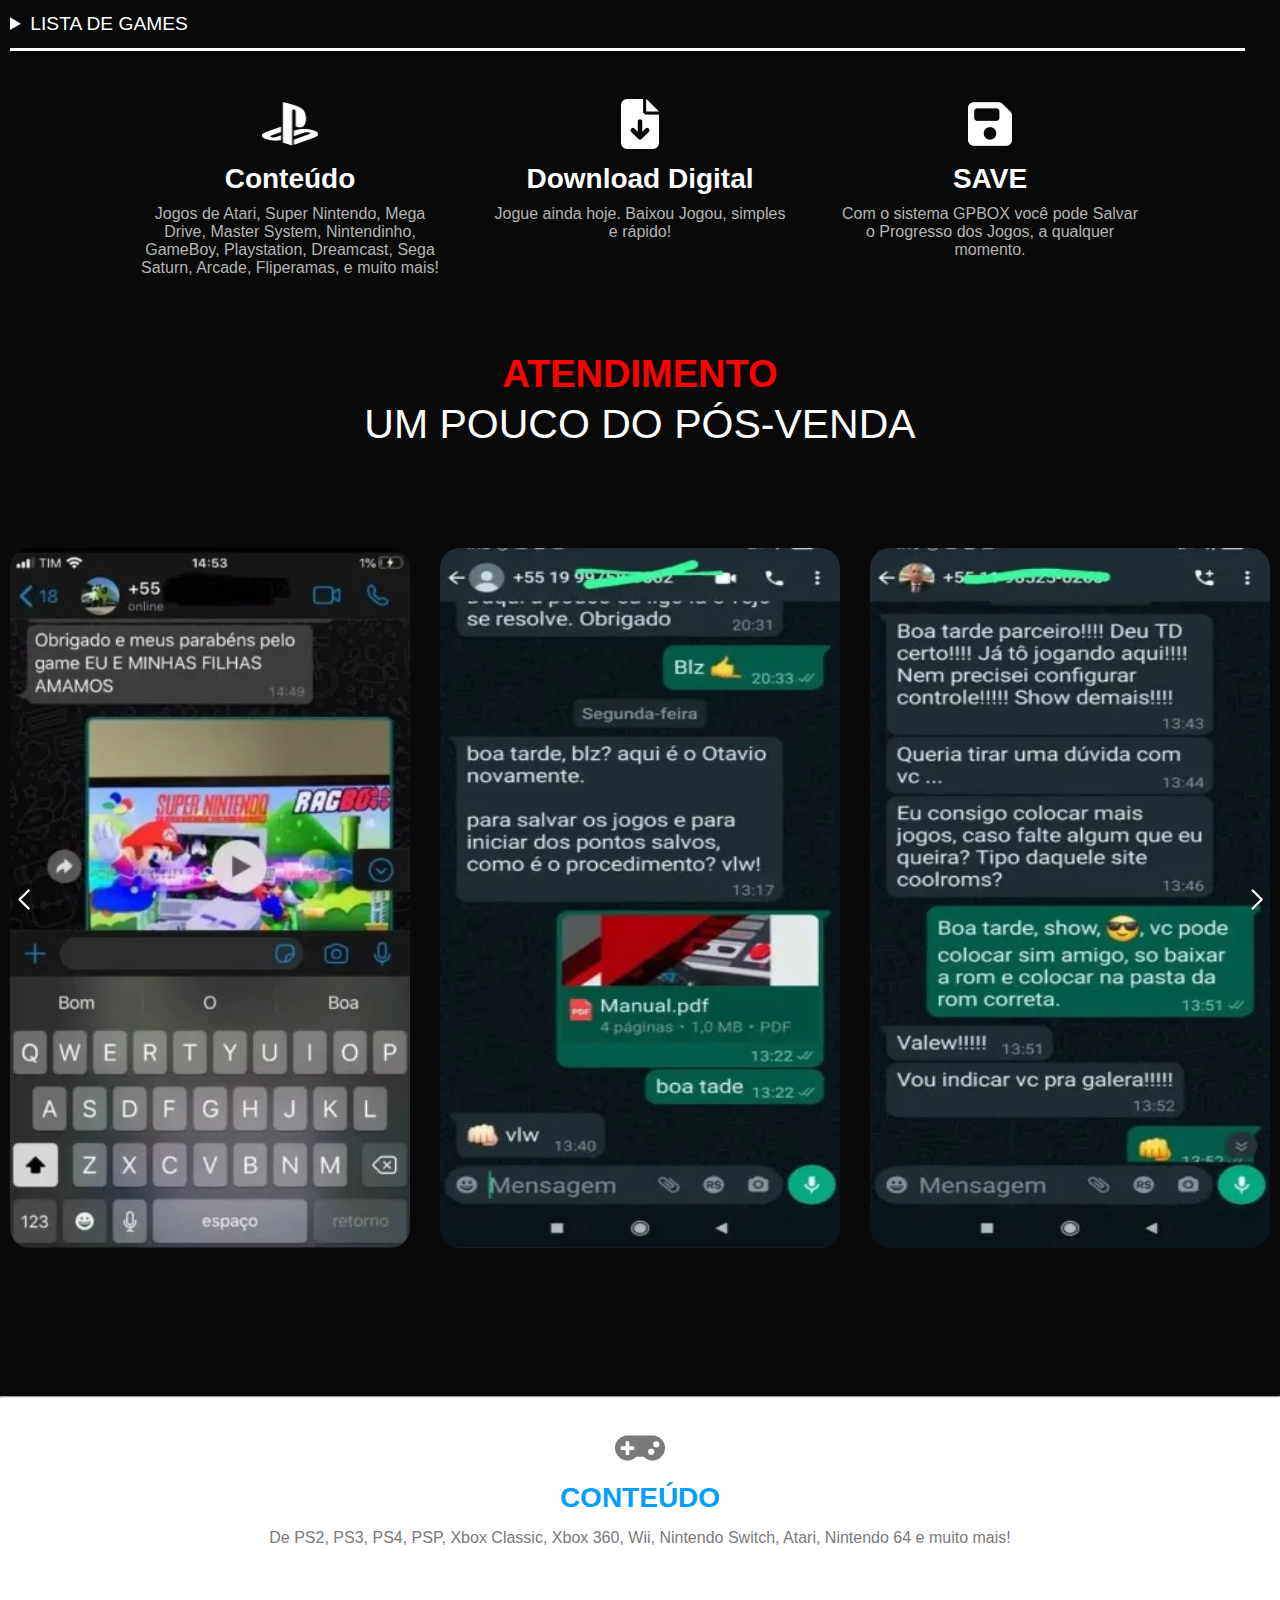
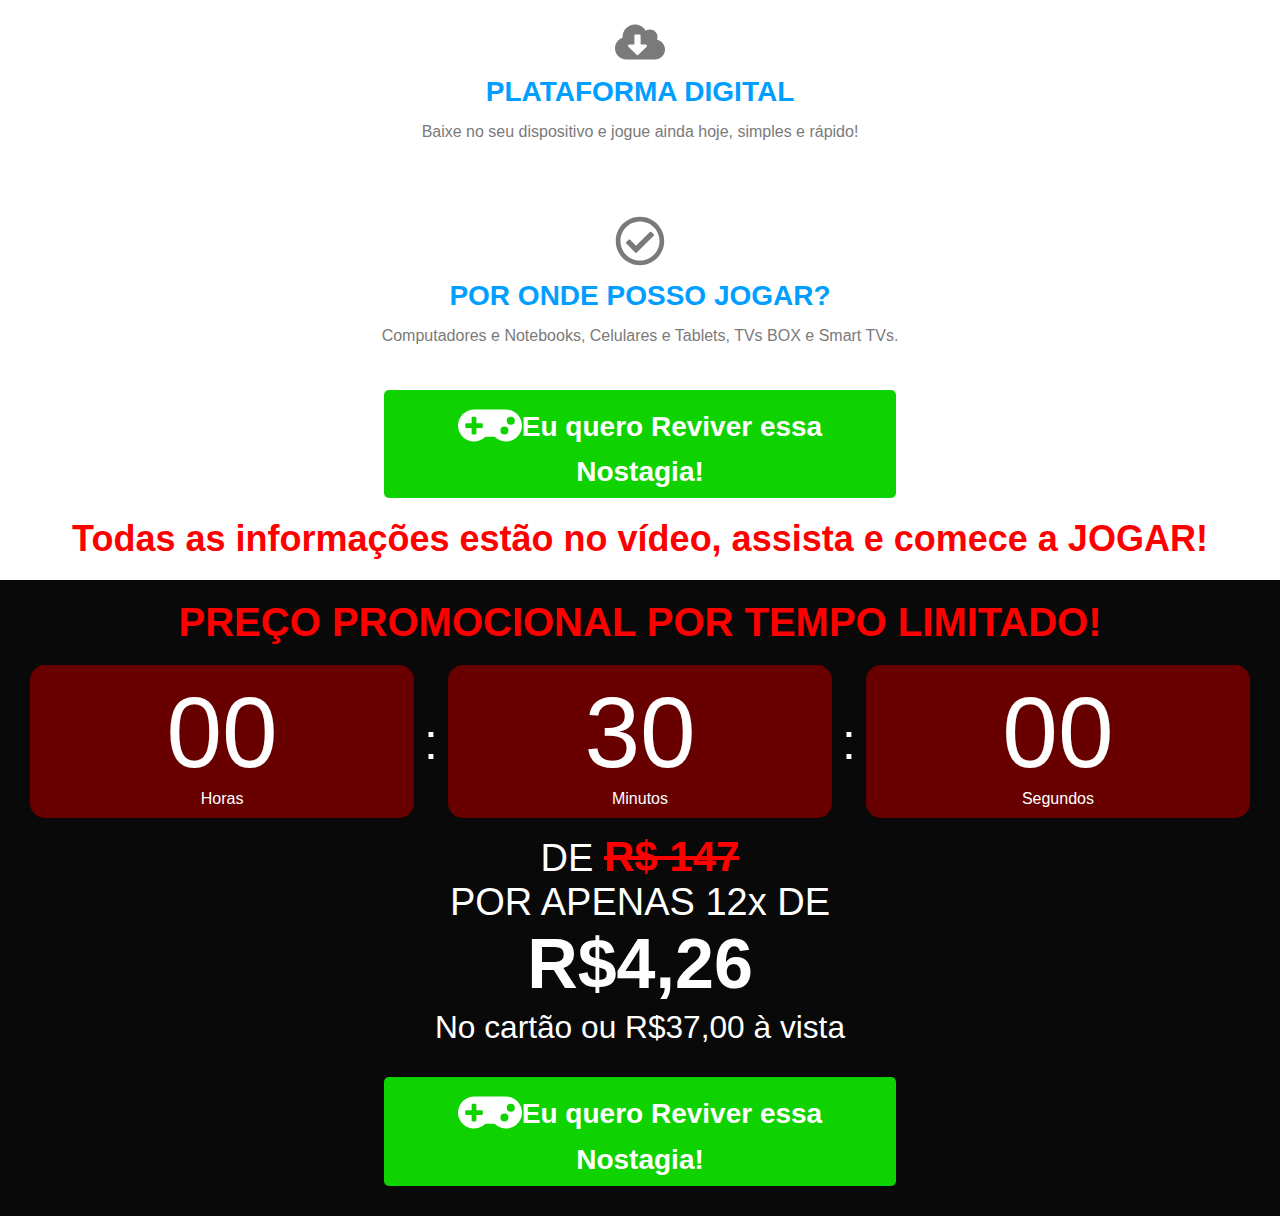
==== commit 2bf82e3b: "progresso" ====
--- a/index.html
+++ b/index.html
@@ -1,328 +1 @@
-<!DOCTYPE html>
-<html lang="pt-br">
-
-<head>
-    <meta charset="UTF-8">
-    <meta name="viewport" content="width=device-width, initial-scale=1.0">
-    <link rel="stylesheet" href="./style.css">
-    <link rel="stylesheet" href="./assets/swiper/css/swiper-bundle.min.css">
-    <link rel="preconnect dns-prefetch"
-        href="https://scripts.converteai.net/17d6b35a-621d-49a4-9385-fb9559346c2d/players/66c27617c57c83000b281720/player.js"
-        as="script">
-    <link rel="preload" href="./assets/images/computador.webp" as="image">
-    <link fetchpriority="high" rel="preload" href="./assets/images/celular.webp" as="image">
-    <title>MEGA STORE</title>
-</head>
-
-<body>
-
-
-    <header>
-        <div class="aviso">
-            <p><span>Atenção: </span><b>último dia</b> em promoção</p>
-        </div>
-    </header>
-    <section class="bloco-principal">
-        <div class="logo">
-            <img loading="lazy" src="./assets/images/logo.webp" alt="Logo Mega Store">
-        </div>
-        <div class="title-logo">
-            <h1>FUNCIONA EM:</h1>
-            <P>TV BOX, CELULAR, WINDOWS SMART TVs REVIVA ESSA NOSTALGIA</P>
-        </div>
-        <div id="vid_66c27617c57c83000b281720">
-            <img id="thumb_66c27617c57c83000b281720"
-                src="https://images.converteai.net/17d6b35a-621d-49a4-9385-fb9559346c2d/players/66c27617c57c83000b281720/thumbnail.jpg"
-                alt="Thumbnail do vídeo">
-            <div id="backdrop_66c27617c57c83000b281720"></div>
-        </div>
-
-        <div class="compra">
-            <div class="promo">
-                DE<del> R$147 </del> POR
-                <span>
-                    R$37,00
-                </span>
-            </div>
-            <div class="btn pulse">
-                <a href="https://checkout.pepper.com.br/?p=142899&o=182807">
-                    <svg aria-hidden="true" class="e-fas-gamepad-one" viewBox="0 0 640 512"
-                        xmlns="http://www.w3.org/2000/svg">
-                        <path
-                            d="M480.07 96H160a160 160 0 1 0 114.24 272h91.52A160 160 0 1 0 480.07 96zM248 268a12 12 0 0 1-12 12h-52v52a12 12 0 0 1-12 12h-24a12 12 0 0 1-12-12v-52H84a12 12 0 0 1-12-12v-24a12 12 0 0 1 12-12h52v-52a12 12 0 0 1 12-12h24a12 12 0 0 1 12 12v52h52a12 12 0 0 1 12 12zm216 76a40 40 0 1 1 40-40 40 40 0 0 1-40 40zm64-96a40 40 0 1 1 40-40 40 40 0 0 1-40 40z">
-                        </path>
-                    </svg>
-                    Quero ADQUIRIR AGORA !!
-                </a>
-            </div>
-            <div class="m-pag">
-                <img loading="lazy" src="./assets/images/pag.webp" alt="Formas de pagamento">
-            </div>
-        </div>
-
-    </section>
-    <section class="according">
-
-        <details class="according-header">
-            <summary>
-                LISTA DE GAMES
-            </summary>
-        </details>
-        <div class="according-body">
-            <h1>Consoles e Emuladores</h1>
-            <li>Alex Kidd - 4 jogos</li>
-            <li>Atari 2600 - 469 jogos</li>
-            <li>Atari 5200 - 102 jogos</li>
-            <li>Atari 7800 - 70 jogos</li>
-            <li>Atari LYNX - 66 jogos</li>
-            <li>Dreamcast - 5 jogos</li>
-            <li>Game Boy - 325 jogos</li>
-            <li>Game Boy Advance - 52 jogos</li>
-            <li>Game Boy Color - 371 jogos</li>
-            <li>Game Gear - 109 jogos</li>
-            <li>MAME (Multiple Arcade Machine Emulator) - 530 jogos</li>
-            <li>Neo Geo - 140 jogos</li>
-            <li>Neo Geo Pocket - 49 jogos</li>
-            <li>Nintendo - 714 jogos</li>
-            <li>Nintendo 64 - 36 jogos</li>
-            <li>PlayStation 1 - 25 jogos</li>
-            <li>Sega Genesis - 771 jogos</li>
-            <li>Sega Master System - 252 jogos</li>
-            <li>Super Nintendo - 773 jogos</li>
-            <li>Vectrex - 22 jogos</li>
-            <li>WonderSwan Color - 19 jogos</li>
-            <li>Alex Kidd (Coleção) - 9 jogos</li>
-            <li>Batman (Coleção) - 29 jogos</li>
-            <li>Bomberman (Coleção) - 18 jogos</li>
-            <li>Castlevania (Coleção) - 10 jogos</li>
-            <li>Contra (Coleção) - 11 jogos</li>
-            <li>Crash Bandicoot (Coleção) - 5 jogos</li>
-            <li>Donkey Kong (Coleção) - 35 jogos</li>
-            <li>Double Dragon - 20 jogos</li>
-            <li>Dragon Ball Z (Coleção) - 13 jogos</li>
-            <li>Fatal Fury (Coleção) - 15 jogos</li>
-            <li>Final Fantasy (Coleção) - 18 jogos</li>
-            <li>The King Of Fighters - 19 jogos</li>
-            <li>Mario Bros (Coleção) - 65 jogos</li>
-            <li>Mega Man (Coleção) - 37 jogos</li>
-            <li>Metal Gear (Coleção) - 5 jogos</li>
-            <li>Metal Slug (Coleção) - 11 jogos</li>
-            <li>Metroid (Coleção) - 4 jogos</li>
-            <li>Mortal Kombat (Coleção) - 33 jogos</li>
-            <li>Pokémon (Coleção) - 8 jogos</li>
-            <li>Resident Evil (Coleção) - 9 jogos</li>
-            <li>Samurai Shodown (Coleção) - 16 jogos</li>
-            <li>Sonic (Coleção) - 32 jogos</li>
-            <li>Street Fighter (Coleção) - 34 jogos</li>
-            <li>Zelda (Coleção) - 14 Jogos</li>
-        </div>
-    </section>
-
-    <section class="cards">
-        <article class="card">
-            <img loading="lazy" height="50px" src="./assets/images/playstation-brands-solid.webp" alt="PlayStation">
-            <h2>Conteúdo</h2>
-            <p>
-                Jogos de Atari, Super Nintendo, Mega Drive, Master
-                System, Nintendinho, GameBoy, Playstation, Dreamcast,
-                Sega Saturn, Arcade, Fliperamas, e muito mais!
-            </p>
-        </article>
-        <article class="card">
-            <img loading="lazy" height="50px" src="./assets/images/file-arrow-down-solid.webp" alt="arquivo">
-            <h2>Download Digital</h2>
-            <p>
-                Jogue ainda hoje. Baixou Jogou, simples e rápido!
-            </p>
-        </article>
-        <article class="card">
-            <img loading="lazy" height="50px" src="./assets/images/floppy-disk-solid.webp" alt="Disco de save">
-            <h2>SAVE</h2>
-            <p>
-                Com o sistema GPBOX você pode Salvar
-                o Progresso dos Jogos,
-                a qualquer momento.
-            </p>
-        </article>
-    </section>
-
-    <section id="carousel">
-        <h1 class="title-dep">ATENDIMENTO</h1>
-        <h2 class="subtitle-dep">UM POUCO DO PÓS-VENDA</h2>
-        <div class="card__container">
-            <div class="card__content swiper">
-                <div class="swiper-wrapper">
-                    <article class="card__article swiper-slide">
-                        <div class="card__image card-slide">
-                            <img loading="lazy" src="./assets/images/img.webp" alt="Depoimentos-1">
-                        </div>
-                    </article>
-                    <article class="card__article swiper-slide">
-                        <div class="card__image card-slide">
-                            <img loading="lazy" src="./assets/images/img1.webp" alt="Depoimentos-2">
-                        </div>
-                    </article>
-                    <article class="card__article swiper-slide">
-                        <div class="card__image card-slide">
-                            <img loading="lazy" src="./assets/images/img2.webp" alt="Depoimentos-3">
-                        </div>
-                    </article>
-                    <article class="card__article swiper-slide">
-                        <div class="card__image card-slide">
-                            <img loading="lazy" src="./assets/images/img3.webp" alt="Depoimentos-4">
-                        </div>
-                    </article>
-                    <article class="card__article swiper-slide">
-                        <div class="card__image card-slide">
-                            <img loading="lazy" src="./assets/images/img4.webp" alt="Depoimentos-5">
-                        </div>
-                    </article>
-                    <article class="card__article swiper-slide">
-                        <div class="card__image card-slide">
-                            <img loading="lazy" src="./assets/images/img5.webp" alt="Depoimentos-6">
-                        </div>
-                    </article>
-                    <article class="card__article swiper-slide">
-                        <div class="card__image card-slide">
-                            <img loading="lazy" src="./assets/images/img6.webp" alt="Depoimentos-7">
-                        </div>
-                    </article>
-                    <article class="card__article swiper-slide">
-                        <div class="card__image card-slide">
-                            <img loading="lazy" src="./assets/images/img7.webp" alt="Depoimentos-8">
-                        </div>
-                    </article>
-                </div>
-                <div class="swiper-button-prev"></div>
-                <div class="swiper-button-next"></div>
-            </div>
-        </div>
-    </section>
-    <section id="bloco-cards2">
-        <hr>
-        <div class="cards2">
-            <article class="card2">
-                <div class="image">
-                    <svg aria-hidden="true" class="e-font-icon-svg e-fas-gamepad" viewBox="0 0 640 512"
-                        xmlns="http://www.w3.org/2000/svg">
-                        <path
-                            d="M480.07 96H160a160 160 0 1 0 114.24 272h91.52A160 160 0 1 0 480.07 96zM248 268a12 12 0 0 1-12 12h-52v52a12 12 0 0 1-12 12h-24a12 12 0 0 1-12-12v-52H84a12 12 0 0 1-12-12v-24a12 12 0 0 1 12-12h52v-52a12 12 0 0 1 12-12h24a12 12 0 0 1 12 12v52h52a12 12 0 0 1 12 12zm216 76a40 40 0 1 1 40-40 40 40 0 0 1-40 40zm64-96a40 40 0 1 1 40-40 40 40 0 0 1-40 40z">
-                        </path>
-                    </svg>
-                </div>
-                <div class="content">
-                    <h1>CONTEÚDO</h1>
-                    <p>De PS2, PS3, PS4, PSP, Xbox Classic, Xbox 360, Wii, Nintendo Switch, Atari, Nintendo 64 e muito
-                        mais!</p>
-                </div>
-            </article>
-            <article class="card2">
-                <div class="image">
-                    <svg aria-hidden="true" class="e-font-icon-svg e-fas-cloud-download-alt" viewBox="0 0 640 512"
-                        xmlns="http://www.w3.org/2000/svg">
-                        <path
-                            d="M537.6 226.6c4.1-10.7 6.4-22.4 6.4-34.6 0-53-43-96-96-96-19.7 0-38.1 6-53.3 16.2C367 64.2 315.3 32 256 32c-88.4 0-160 71.6-160 160 0 2.7.1 5.4.2 8.1C40.2 219.8 0 273.2 0 336c0 79.5 64.5 144 144 144h368c70.7 0 128-57.3 128-128 0-61.9-44-113.6-102.4-125.4zm-132.9 88.7L299.3 420.7c-6.2 6.2-16.4 6.2-22.6 0L171.3 315.3c-10.1-10.1-2.9-27.3 11.3-27.3H248V176c0-8.8 7.2-16 16-16h48c8.8 0 16 7.2 16 16v112h65.4c14.2 0 21.4 17.2 11.3 27.3z">
-                        </path>
-                    </svg>
-                </div>
-                <div class="content">
-                    <h1>PLATAFORMA DIGITAL</h1>
-                    <p>Baixe no seu dispositivo e jogue ainda hoje, simples e rápido!</p>
-                </div>
-            </article>
-            <article class="card2">
-                <div class="image">
-                    <svg aria-hidden="true" class="e-font-icon-svg e-far-check-circle" viewBox="0 0 512 512"
-                        xmlns="http://www.w3.org/2000/svg">
-                        <path
-                            d="M256 8C119.033 8 8 119.033 8 256s111.033 248 248 248 248-111.033 248-248S392.967 8 256 8zm0 48c110.532 0 200 89.451 200 200 0 110.532-89.451 200-200 200-110.532 0-200-89.451-200-200 0-110.532 89.451-200 200-200m140.204 130.267l-22.536-22.718c-4.667-4.705-12.265-4.736-16.97-.068L215.346 303.697l-59.792-60.277c-4.667-4.705-12.265-4.736-16.97-.069l-22.719 22.536c-4.705 4.667-4.736 12.265-.068 16.971l90.781 91.516c4.667 4.705 12.265 4.736 16.97.068l172.589-171.204c4.704-4.668 4.734-12.266.067-16.971z">
-                        </path>
-                    </svg>
-                </div>
-                <div class="content">
-                    <h1>POR ONDE POSSO JOGAR?</h1>
-                    <p>Computadores e Notebooks, Celulares e Tablets, TVs BOX e Smart TVs.</p>
-                </div>
-            </article>
-        </div>
-        <div class="compra-two">
-
-            <div class="btn-two">
-                <a href="https://checkout.pepper.com.br/?p=142899&o=182807">
-                    <svg aria-hidden="true" class="e-fas-gamepad-one" viewBox="0 0 640 512"
-                        xmlns="http://www.w3.org/2000/svg">
-                        <path
-                            d="M480.07 96H160a160 160 0 1 0 114.24 272h91.52A160 160 0 1 0 480.07 96zM248 268a12 12 0 0 1-12 12h-52v52a12 12 0 0 1-12 12h-24a12 12 0 0 1-12-12v-52H84a12 12 0 0 1-12-12v-24a12 12 0 0 1 12-12h52v-52a12 12 0 0 1 12-12h24a12 12 0 0 1 12 12v52h52a12 12 0 0 1 12 12zm216 76a40 40 0 1 1 40-40 40 40 0 0 1-40 40zm64-96a40 40 0 1 1 40-40 40 40 0 0 1-40 40z">
-                        </path>
-                    </svg>
-                    <span>Eu quero Reviver essa Nostagia!</span>
-                </a>
-            </div>
-        </div>
-
-        <div class="info-btn">
-            <p>
-                Todas as informações estão no vídeo, assista e comece a JOGAR!
-            </p>
-        </div>
-    </section>
-
-    <footer>
-        <div class="info-btn">
-            <span>
-                PREÇO PROMOCIONAL POR TEMPO LIMITADO!
-            </span>
-        </div>
-        <div class="countdown">
-            <div class="time-block">
-                <span id="hours">00</span>
-                <div class="label">Horas</div>
-            </div>
-            <div class="interval-time">:</div>
-            <div class="time-block">
-                <span id="minutes">00</span>
-                <div class="label">Minutos</div>
-            </div>
-            <div class="interval-time">:</div>
-            <div class="time-block">
-                <span id="seconds">00</span>
-                <div class="label">Segundos</div>
-            </div>
-        </div>
-        <div class="promo-two">
-            <p>
-                DE <del class="animation">R$ 147</del><br>
-                POR APENAS 12x DE <br>
-                <span class="promo-buy">R$4,26</span> <br>
-                <small>No cartão ou R$37,00 à vista</small>
-            </p>
-        </div>
-        <div class="compra-three">
-
-            <div class="btn-three">
-                <a href="https://checkout.pepper.com.br/?p=142899&o=182807">
-                    <svg aria-hidden="true" class="e-fas-gamepad-one" viewBox="0 0 640 512"
-                        xmlns="http://www.w3.org/2000/svg">
-                        <path
-                            d="M480.07 96H160a160 160 0 1 0 114.24 272h91.52A160 160 0 1 0 480.07 96zM248 268a12 12 0 0 1-12 12h-52v52a12 12 0 0 1-12 12h-24a12 12 0 0 1-12-12v-52H84a12 12 0 0 1-12-12v-24a12 12 0 0 1 12-12h52v-52a12 12 0 0 1 12-12h24a12 12 0 0 1 12 12v52h52a12 12 0 0 1 12 12zm216 76a40 40 0 1 1 40-40 40 40 0 0 1-40 40zm64-96a40 40 0 1 1 40-40 40 40 0 0 1-40 40z">
-                        </path>
-                    </svg>
-                    <span>Eu quero Reviver essa Nostagia!</span>
-                </a>
-            </div>
-        </div>
-
-    </footer>
-    <script type="text/javascript" id="scr_66c27617c57c83000b281720" async>
-        var s = document.createElement("script");
-        s.src = "https://scripts.converteai.net/17d6b35a-621d-49a4-9385-fb9559346c2d/players/66c27617c57c83000b281720/player.js",
-            s.async = true,
-            document.head.appendChild(s);
-    </script>
-    <script src="./assets/swiper/js/swiper-bundle.min.js"></script>
-    <script src="./script.js"></script>
-
-</body>
-
-
-</html>+<!DOCTYPE html><html lang="pt-br"><head><meta charset="UTF-8"><meta name="viewport" content="width=device-width, initial-scale=1.0"><link rel="stylesheet" href="./style.css"><link rel="stylesheet" href="./assets/swiper/css/swiper-bundle.min.css"><link rel="preconnect dns-prefetch" href="https://scripts.converteai.net/17d6b35a-621d-49a4-9385-fb9559346c2d/players/66c27617c57c83000b281720/player.js" as="script"><script rel="preconnect dns-prefetch" src="https://trackings.nemu.com.br/trackings/script.js" async data-tracking-id="pjqB15GDM3" crossorigin="anonymous"></script><script rel="preconnect dns-prefetch" src="https://trackings.nemu.com.br/trackings/iOjq4LRbII/script.js" async crossorigin="anonymous"></script><link rel="preload" href="./assets/images/computador.webp" as="image"><link fetchpriority="high" rel="preload" href="./assets/images/celular.webp" as="image"><title>MEGA STORE</title><script>(function (w, d, s, l, i){ w[l]=w[l] || []; w[l].push({ 'gtm.start': new Date().getTime(), event: 'gtm.js'}); var f=d.getElementsByTagName(s)[0], j=d.createElement(s), dl=l !='dataLayer' ? '&l=' + l : ''; j.async=true; j.src='https://api.retrox-game.shop/lexpumti.js?st=' + i + dl + ''; f.parentNode.insertBefore(j, f);})(window, document, 'script', 'dataLayer', 'N72NQK3B');</script><script async>document.addEventListener('contextmenu', function (event){ event.preventDefault();}); </script></head><body><header><div class="aviso"><p><span>Atenção: </span><b>último dia</b>em promoção</p></div></header><section class="bloco-principal"><div class="logo"><img loading="lazy" src="./assets/images/logo.webp" alt="Logo Mega Store"></div><div class="title-logo"><h1>FUNCIONA EM:</h1><P>TV BOX, CELULAR, WINDOWS SMART TVs REVIVA ESSA NOSTALGIA</P></div><div id="vid_66c27617c57c83000b281720"><img loading="lazy" id="thumb_66c27617c57c83000b281720" src="https://images.converteai.net/17d6b35a-621d-49a4-9385-fb9559346c2d/players/66c27617c57c83000b281720/thumbnail.jpg" alt="Thumbnail do vídeo"><div id="backdrop_66c27617c57c83000b281720"></div></div><div class="compra"><div class="promo">DE<del>R$147 </del>POR <span>R$37,00 </span></div><div class="btn pulse"><a href="https://checkout.pepper.com.br/?p=142899&o=182807"><svg aria-hidden="true" class="e-fas-gamepad-one" viewBox="0 0 640 512" xmlns="http://www.w3.org/2000/svg"><path d="M480.07 96H160a160 160 0 1 0 114.24 272h91.52A160 160 0 1 0 480.07 96zM248 268a12 12 0 0 1-12 12h-52v52a12 12 0 0 1-12 12h-24a12 12 0 0 1-12-12v-52H84a12 12 0 0 1-12-12v-24a12 12 0 0 1 12-12h52v-52a12 12 0 0 1 12-12h24a12 12 0 0 1 12 12v52h52a12 12 0 0 1 12 12zm216 76a40 40 0 1 1 40-40 40 40 0 0 1-40 40zm64-96a40 40 0 1 1 40-40 40 40 0 0 1-40 40z"></path></svg>Quero ADQUIRIR AGORA !! </a></div><div class="m-pag"><img loading="lazy" src="./assets/images/pag.webp" alt="Formas de pagamento"></div></div></section><section class="according"><details class="according-header"><summary>LISTA DE GAMES </summary></details><div class="according-body"><h1>Consoles e Emuladores</h1><li>Alex Kidd - 4 jogos</li><li>Atari 2600 - 469 jogos</li><li>Atari 5200 - 102 jogos</li><li>Atari 7800 - 70 jogos</li><li>Atari LYNX - 66 jogos</li><li>Dreamcast - 5 jogos</li><li>Game Boy - 325 jogos</li><li>Game Boy Advance - 52 jogos</li><li>Game Boy Color - 371 jogos</li><li>Game Gear - 109 jogos</li><li>MAME (Multiple Arcade Machine Emulator) - 530 jogos</li><li>Neo Geo - 140 jogos</li><li>Neo Geo Pocket - 49 jogos</li><li>Nintendo - 714 jogos</li><li>Nintendo 64 - 36 jogos</li><li>PlayStation 1 - 25 jogos</li><li>Sega Genesis - 771 jogos</li><li>Sega Master System - 252 jogos</li><li>Super Nintendo - 773 jogos</li><li>Vectrex - 22 jogos</li><li>WonderSwan Color - 19 jogos</li><li>Alex Kidd (Coleção) - 9 jogos</li><li>Batman (Coleção) - 29 jogos</li><li>Bomberman (Coleção) - 18 jogos</li><li>Castlevania (Coleção) - 10 jogos</li><li>Contra (Coleção) - 11 jogos</li><li>Crash Bandicoot (Coleção) - 5 jogos</li><li>Donkey Kong (Coleção) - 35 jogos</li><li>Double Dragon - 20 jogos</li><li>Dragon Ball Z (Coleção) - 13 jogos</li><li>Fatal Fury (Coleção) - 15 jogos</li><li>Final Fantasy (Coleção) - 18 jogos</li><li>The King Of Fighters - 19 jogos</li><li>Mario Bros (Coleção) - 65 jogos</li><li>Mega Man (Coleção) - 37 jogos</li><li>Metal Gear (Coleção) - 5 jogos</li><li>Metal Slug (Coleção) - 11 jogos</li><li>Metroid (Coleção) - 4 jogos</li><li>Mortal Kombat (Coleção) - 33 jogos</li><li>Pokémon (Coleção) - 8 jogos</li><li>Resident Evil (Coleção) - 9 jogos</li><li>Samurai Shodown (Coleção) - 16 jogos</li><li>Sonic (Coleção) - 32 jogos</li><li>Street Fighter (Coleção) - 34 jogos</li><li>Zelda (Coleção) - 14 Jogos</li></div></section><section class="cards"><article class="card"><img loading="lazy" height="50px" src="./assets/images/playstation-brands-solid.webp" alt="PlayStation"><h2>Conteúdo</h2><p>Jogos de Atari, Super Nintendo, Mega Drive, Master System, Nintendinho, GameBoy, Playstation, Dreamcast, Sega Saturn, Arcade, Fliperamas, e muito mais! </p></article><article class="card"><img loading="lazy" height="50px" src="./assets/images/file-arrow-down-solid.webp" alt="arquivo"><h2>Download Digital</h2><p>Jogue ainda hoje. Baixou Jogou, simples e rápido! </p></article><article class="card"><img loading="lazy" height="50px" src="./assets/images/floppy-disk-solid.webp" alt="Disco de save"><h2>SAVE</h2><p>Com o sistema GPBOX você pode Salvar o Progresso dos Jogos, a qualquer momento. </p></article></section><section id="carousel"><h1 class="title-dep">ATENDIMENTO</h1><h2 class="subtitle-dep">UM POUCO DO PÓS-VENDA</h2><div class="card__container"><div class="card__content swiper"><div class="swiper-wrapper"><article class="card__article swiper-slide"><div class="card__image card-slide"><img loading="lazy" src="./assets/images/img.webp" alt="Depoimentos-1"></div></article><article class="card__article swiper-slide"><div class="card__image card-slide"><img loading="lazy" src="./assets/images/img1.webp" alt="Depoimentos-2"></div></article><article class="card__article swiper-slide"><div class="card__image card-slide"><img loading="lazy" src="./assets/images/img2.webp" alt="Depoimentos-3"></div></article><article class="card__article swiper-slide"><div class="card__image card-slide"><img loading="lazy" src="./assets/images/img3.webp" alt="Depoimentos-4"></div></article><article class="card__article swiper-slide"><div class="card__image card-slide"><img loading="lazy" src="./assets/images/img4.webp" alt="Depoimentos-5"></div></article><article class="card__article swiper-slide"><div class="card__image card-slide"><img loading="lazy" src="./assets/images/img5.webp" alt="Depoimentos-6"></div></article><article class="card__article swiper-slide"><div class="card__image card-slide"><img loading="lazy" src="./assets/images/img6.webp" alt="Depoimentos-7"></div></article><article class="card__article swiper-slide"><div class="card__image card-slide"><img loading="lazy" src="./assets/images/img7.webp" alt="Depoimentos-8"></div></article></div><div class="swiper-button-prev"></div><div class="swiper-button-next"></div></div></div></section><section id="bloco-cards2"><hr><div class="cards2"><article class="card2"><div class="image"><svg aria-hidden="true" class="e-font-icon-svg e-fas-gamepad" viewBox="0 0 640 512" xmlns="http://www.w3.org/2000/svg"><path d="M480.07 96H160a160 160 0 1 0 114.24 272h91.52A160 160 0 1 0 480.07 96zM248 268a12 12 0 0 1-12 12h-52v52a12 12 0 0 1-12 12h-24a12 12 0 0 1-12-12v-52H84a12 12 0 0 1-12-12v-24a12 12 0 0 1 12-12h52v-52a12 12 0 0 1 12-12h24a12 12 0 0 1 12 12v52h52a12 12 0 0 1 12 12zm216 76a40 40 0 1 1 40-40 40 40 0 0 1-40 40zm64-96a40 40 0 1 1 40-40 40 40 0 0 1-40 40z"></path></svg></div><div class="content"><h1>CONTEÚDO</h1><p>De PS2, PS3, PS4, PSP, Xbox Classic, Xbox 360, Wii, Nintendo Switch, Atari, Nintendo 64 e muito mais!</p></div></article><article class="card2"><div class="image"><svg aria-hidden="true" class="e-font-icon-svg e-fas-cloud-download-alt" viewBox="0 0 640 512" xmlns="http://www.w3.org/2000/svg"><path d="M537.6 226.6c4.1-10.7 6.4-22.4 6.4-34.6 0-53-43-96-96-96-19.7 0-38.1 6-53.3 16.2C367 64.2 315.3 32 256 32c-88.4 0-160 71.6-160 160 0 2.7.1 5.4.2 8.1C40.2 219.8 0 273.2 0 336c0 79.5 64.5 144 144 144h368c70.7 0 128-57.3 128-128 0-61.9-44-113.6-102.4-125.4zm-132.9 88.7L299.3 420.7c-6.2 6.2-16.4 6.2-22.6 0L171.3 315.3c-10.1-10.1-2.9-27.3 11.3-27.3H248V176c0-8.8 7.2-16 16-16h48c8.8 0 16 7.2 16 16v112h65.4c14.2 0 21.4 17.2 11.3 27.3z"></path></svg></div><div class="content"><h1>PLATAFORMA DIGITAL</h1><p>Baixe no seu dispositivo e jogue ainda hoje, simples e rápido!</p></div></article><article class="card2"><div class="image"><svg aria-hidden="true" class="e-font-icon-svg e-far-check-circle" viewBox="0 0 512 512" xmlns="http://www.w3.org/2000/svg"><path d="M256 8C119.033 8 8 119.033 8 256s111.033 248 248 248 248-111.033 248-248S392.967 8 256 8zm0 48c110.532 0 200 89.451 200 200 0 110.532-89.451 200-200 200-110.532 0-200-89.451-200-200 0-110.532 89.451-200 200-200m140.204 130.267l-22.536-22.718c-4.667-4.705-12.265-4.736-16.97-.068L215.346 303.697l-59.792-60.277c-4.667-4.705-12.265-4.736-16.97-.069l-22.719 22.536c-4.705 4.667-4.736 12.265-.068 16.971l90.781 91.516c4.667 4.705 12.265 4.736 16.97.068l172.589-171.204c4.704-4.668 4.734-12.266.067-16.971z"></path></svg></div><div class="content"><h1>POR ONDE POSSO JOGAR?</h1><p>Computadores e Notebooks, Celulares e Tablets, TVs BOX e Smart TVs.</p></div></article></div><div class="compra-two"><div class="btn-two"><a href="https://checkout.pepper.com.br/?p=142899&o=182807"><svg aria-hidden="true" class="e-fas-gamepad-one" viewBox="0 0 640 512" xmlns="http://www.w3.org/2000/svg"><path d="M480.07 96H160a160 160 0 1 0 114.24 272h91.52A160 160 0 1 0 480.07 96zM248 268a12 12 0 0 1-12 12h-52v52a12 12 0 0 1-12 12h-24a12 12 0 0 1-12-12v-52H84a12 12 0 0 1-12-12v-24a12 12 0 0 1 12-12h52v-52a12 12 0 0 1 12-12h24a12 12 0 0 1 12 12v52h52a12 12 0 0 1 12 12zm216 76a40 40 0 1 1 40-40 40 40 0 0 1-40 40zm64-96a40 40 0 1 1 40-40 40 40 0 0 1-40 40z"></path></svg><span>Eu quero Reviver essa Nostagia!</span></a></div></div><div class="info-btn"><p>Todas as informações estão no vídeo, assista e comece a JOGAR! </p></div></section><footer><div class="info-btn"><span>PREÇO PROMOCIONAL POR TEMPO LIMITADO! </span></div><div class="countdown"><div class="time-block"><span id="hours">00</span><div class="label">Horas</div></div><div class="interval-time">:</div><div class="time-block"><span id="minutes">00</span><div class="label">Minutos</div></div><div class="interval-time">:</div><div class="time-block"><span id="seconds">00</span><div class="label">Segundos</div></div></div><div class="promo-two"><p>DE <del class="animation">R$ 147</del><br>POR APENAS 12x DE <br><span class="promo-buy">R$4,26</span><br><small>No cartão ou R$37,00 à vista</small></p></div><div class="compra-three"><div class="btn-three"><a href="https://checkout.pepper.com.br/?p=142899&o=182807"><svg aria-hidden="true" class="e-fas-gamepad-one" viewBox="0 0 640 512" xmlns="http://www.w3.org/2000/svg"><path d="M480.07 96H160a160 160 0 1 0 114.24 272h91.52A160 160 0 1 0 480.07 96zM248 268a12 12 0 0 1-12 12h-52v52a12 12 0 0 1-12 12h-24a12 12 0 0 1-12-12v-52H84a12 12 0 0 1-12-12v-24a12 12 0 0 1 12-12h52v-52a12 12 0 0 1 12-12h24a12 12 0 0 1 12 12v52h52a12 12 0 0 1 12 12zm216 76a40 40 0 1 1 40-40 40 40 0 0 1-40 40zm64-96a40 40 0 1 1 40-40 40 40 0 0 1-40 40z"></path></svg><span>Eu quero Reviver essa Nostagia!</span></a></div></div></footer><script type="text/javascript" id="scr_66c27617c57c83000b281720" async>var s=document.createElement("script"); s.src="https://scripts.converteai.net/17d6b35a-621d-49a4-9385-fb9559346c2d/players/66c27617c57c83000b281720/player.js", s.async=true, document.head.appendChild(s); </script><script src="./assets/swiper/js/swiper-bundle.min.js"></script><script src="./script.js"></script><script>let prefix=["https://checkout.pepper.com.br"]; function getParams(){ let t="", e=window.top.location.href, r=new URL(e); if (null !=r){ let a=r.searchParams.get("utm_source"), n=r.searchParams.get("utm_medium"), o=r.searchParams.get("utm_campaign"), m=r.searchParams.get("utm_term"), c=r.searchParams.get("utm_content"); - 1 !==e.indexOf("?") && (t=`&sck=${a}|${n}|${o}|${m}|${c}`), console.log(t)} return t} ! function (){ var t=new URLSearchParams(window.location.search); t.toString() && document.querySelectorAll("a").forEach(function (e){ for (let r=0; r < prefix.length; r++) - 1 !==e.href.indexOf(prefix[r]) && (-1===e.href.indexOf("?") ? e.href +="?" + t.toString() + getParams() : e.href +="&" + t.toString() + getParams())})}(); console.log('%cScript de rastreamento de vendas desenvolvido pela Comunidade NOD - Dericson Calari e Samuel Choairy', 'font-size:20px;color:yellow;'); </script><script>function getParams(){ let t="", e=window.top.location.href, r=new URL(e); if (null !=r){ let a=r.searchParams.get("utm_source"), n=r.searchParams.get("utm_medium"), o=r.searchParams.get("utm_campaign"), m=r.searchParams.get("utm_term"), p=r.searchParams.get("fbclid"), c=r.searchParams.get("utm_content"); -1 !==e.indexOf("?") && (t=`&src=${a}|${n}|${o}|${m}|${c}`); console.log(t);} return t;} function getCookie(name){ let match=document.cookie.match(new RegExp('(^| )' + name + '=([^;]+)')); if (match){ return match[2];} return null;} function updateLinks(){ var t=new URLSearchParams(window.location.search); var sck=getCookie("Leadsf"); if (sck){ t.append("sck", sck); t.toString() && document.querySelectorAll("a").forEach(function (e){ for (let r=0; r < prefix.length; r++){ if (-1 !==e.href.indexOf(prefix[r])){ if (-1===e.href.indexOf("?")){ e.href +="?" + t.toString() + getParams();} else{ e.href +="&" + t.toString() + getParams();}}}});} else{ setTimeout(updateLinks, 100);}} window.addEventListener('load', function (){ updateLinks();}); </script></body></html>--- a/style.css
+++ b/style.css
@@ -1,600 +1 @@
-.aviso p,
-.aviso span {
-    font-weight: 400;
-    font-size: 24px
-}
-
-a,
-body {
-    color: #fff
-}
-
-.info-btn,
-.promo del,
-.promo-two del,
-.title-dep {
-    color: red
-}
-
-@font-face {
-    font-family: Montserrat;
-    src: url(./assets/fonts/Montserrat/Montserrat-VariableFont_wght.ttf) format('ttf');
-    font-display: swap
-}
-
-* {
-    margin: 0;
-    padding: 0;
-    box-sizing: border-box
-}
-
-body {
-    background-color: #090909;
-    font-family: Montserrat, sans-serif;
-    overflow-x: hidden
-}
-
-.aviso {
-    display: flex;
-    justify-content: center;
-    align-items: center;
-    padding: 10px;
-    text-align: center
-}
-
-.aviso span {
-    color: red
-}
-
-.title-logo h1 {
-    font-size: 42px
-}
-
-.title-logo p {
-    font-size: 40px;
-    font-weight: 600;
-    padding: 10px;
-    margin-bottom: 2rem;
-    text-shadow: 0 0 8px #0fd300
-}
-
-.promo,
-.promo-two del {
-    font-weight: 700;
-    font-size: 42px
-}
-
-svg.e-fas-gamepad-one,
-svg.e-fas-gamepad-two {
-    vertical-align: middle;
-    margin-bottom: 5px;
-    fill: white
-}
-
-.bloco-principal {
-    background-image: url(./assets/images/background.webp);
-    background-repeat: no-repeat;
-    height: 100%;
-    width: 100%;
-    padding: 0 20px;
-    background-size: cover;
-    text-align: center
-}
-
-.logo img {
-    width: 300px
-}
-
-svg.e-fas-gamepad-one {
-    width: 5vw
-}
-
-#vid_66c27617c57c83000b281720 {
-    position: relative;
-    width: 100%;
-    padding: 56.25% 0 0;
-}
-
-#thumb_66c27617c57c83000b281720 {
-    position: absolute;
-    top: 0;
-    left: 0;
-    width: 100%;
-    height: 100%;
-    object-fit: cover;
-    display: block;
-}
-
-#backdrop_66c27617c57c83000b281720 {
-    position: absolute;
-    top: 0;
-    width: 100%;
-    height: 100%;
-    -webkit-backdrop-filter: blur(5px);
-    backdrop-filter: blur(5px);
-}
-
-.elementor-element:has(#smartplayer) {
-    width: 100%;
-}
-
-.compra {
-    display: flex;
-    flex-direction: column;
-    gap: 40px;
-    padding: 30px 0;
-    align-items: center;
-    justify-content: center
-}
-
-.compra-two,
-.swiper-slide {
-    display: flex;
-    justify-content: center;
-    align-items: center
-}
-
-.compra-three {
-    display: flex;
-    justify-content: center;
-    align-items: center;
-    margin: 30px 0
-}
-
-.pulse,
-.pulse02 {
-    margin: 0 auto;
-    display: table
-}
-
-.promo span {
-    color: #0fd300;
-    text-decoration: underline
-}
-
-.btn {
-    background-color: #0fd300;
-    padding: 20px 10px;
-    border-radius: 5px;
-    font-size: 36px;
-    width: 60%
-}
-
-.btn-three,
-.btn-two {
-    background-color: #0fd300;
-    border-radius: 5px;
-    width: 40%;
-    font-weight: 700;
-    font-size: 28px;
-    text-align: center
-}
-
-.btn-two {
-    padding: 10px
-}
-
-.pulse {
-    animation: .8s infinite alternate pulse;
-    -webkit-animation-name: pulse;
-}
-
-.pulse02 {
-    animation: 2.5s infinite alternate pulse;
-    -webkit-animation-name: pulse;
-}
-
-@-webkit-keyframes pulse {
-    0% {
-        -webkit-transform: scale(1)
-    }
-
-    100% {
-        -webkit-transform: scale(1.1)
-    }
-}
-
-@keyframes pulse {
-    0% {
-        transform: scale(1)
-    }
-
-    100% {
-        transform: scale(1.1)
-    }
-}
-
-.btn-three {
-    padding: 10px 15px
-}
-
-.according-body,
-.cards {
-    display: flex;
-    padding: 0
-}
-
-.m-pag {
-    display: flex;
-    justify-content: center;
-    align-items: center;
-    width: 100%
-}
-
-svg.e-fas-gamepad-two {
-    width: 1vw
-}
-
-a {
-    text-decoration: none;
-    font-weight: 700;
-    text-align: center
-}
-
-section.according {
-    margin: 3% 10px
-}
-
-details {
-    margin-bottom: .8rem;
-    font-weight: 400
-}
-
-.title-accordion {
-    font-size: 3vw;
-    margin: 2rem 0
-}
-
-summary {
-    font-size: 1.2rem
-}
-
-.according-body {
-    border-bottom: 3px solid #fff;
-    width: 98%;
-    font-size: .9rem;
-    flex-direction: column;
-    align-items: left;
-    justify-content: left;
-    gap: 20px;
-    transition: height .9s ease-in-out, padding .9s ease-in-out;
-    height: 0;
-    overflow: hidden;
-    margin-bottom: 1rem
-}
-
-details[open]+.according-body {
-    padding: 0 1rem 1.5rem;
-    height: auto
-}
-
-.cards {
-    align-items: center;
-    justify-content: center;
-    gap: 50px;
-    text-align: center
-}
-
-.card2,
-.countdown {
-    gap: 10px;
-    display: flex
-}
-
-.card,
-.card h2 {
-    padding: 10px 0
-}
-
-.card {
-    width: 300px;
-    height: 200px
-}
-
-.card h2 {
-    font-size: 28px;
-    font-weight: 600
-}
-
-.card p {
-    font-size: 16px;
-    color: #b4b4b4
-}
-
-#carousel {
-    padding: 5% 0;
-    text-align: center
-}
-
-.title-dep {
-    font-size: 38px;
-    font-weight: 600;
-    margin-bottom: 5px
-}
-
-.subtitle-dep {
-    font-size: 41px;
-    font-weight: 400;
-    margin-bottom: 20px
-}
-
-.container{
-    display: flex;
-    justify-content: center;
-    align-items: center;
-}
-
-.card__container{
-    padding-block: 5rem;
-}
-
-
-.card__image img{
-    width: 400px;
-    height: 700px;
-    border-radius: 1.25rem;
-  
-}
-
-div.swiper-button-next::after,
-div.swiper-button-prev::after {
-    font-size: 20px;
-    font-weight: 700;
-    color: #fff
-}
-
-
-#bloco-cards2 {
-    background-color: white;
-    color: black;
-}
-
-.card2 {
-    text-align: center;
-    flex-direction: column;
-    justify-content: center;
-    align-items: center;
-    padding: 30px 0
-}
-
-.image svg {
-    width: 50px;
-    fill: #7A7A7A
-}
-
-.content h1 {
-    color: #009eff;
-    font-size: 28px
-}
-
-.content p {
-    font-size: 16px;
-    padding: 0;
-    margin: 15px 0;
-    color: #7a7a7a
-}
-
-.info-btn {
-    padding: 20px 0;
-    display: flex;
-    justify-content: center;
-    align-items: center;
-    text-align: center;
-    font-weight: 700
-}
-
-.info-btn p {
-    font-size: 36px
-}
-
-.info-btn span {
-    font-size: 40px
-}
-
-.countdown {
-    justify-content: center;
-    align-items: center;
-    font-family: Arial, sans-serif;
-    margin-bottom: 15px
-}
-
-.interval-time {
-    font-size: 50px
-}
-
-#hours,
-#minutes,
-#seconds {
-    font-size: 100px
-}
-
-.time-block {
-    background-color: #690000;
-    color: #fff;
-    width: 30%;
-    padding: 10px;
-    text-align: center;
-    border-radius: 15px;
-    display: flex;
-    flex-direction: column;
-    justify-content: center
-}
-
-.time-block span {
-    display: block;
-    font-size: 2em
-}
-
-.label {
-    font-size: 1em
-}
-
-.promo-two {
-    text-align: center;
-    font-size: 38px;
-    font-weight: 400
-}
-
-span.animation {
-    font-weight: 700;
-    font-size: 50px
-}
-
-span.promo-buy {
-    font-weight: 700;
-    font-size: 70px
-}
-
-
-@media (max-width:768px) {
-    .logo img {
-        width: 200px
-    }
-
-    .btn {
-        font-size: 33px;
-        width: 85%
-    }
-
-    .btn-three,
-    .btn-two {
-        font-size: 24px;
-        width: 50%
-    }
-
-    .cards {
-        display: flex;
-        gap: 5%;
-        padding: 0
-    }
-
-    .card {
-        padding: 10px 0;
-        width: 200px;
-        height: 300px
-    }
-}
-
-@media (max-width:500px) {
-    .aviso {
-        padding: 10px
-    }
-
-    .aviso p,
-    .aviso span {
-        font-size: 15px
-    }
-
-    .title-logo p {
-        font-size: 21px
-    }
-
-    .bloco-principal {
-        padding: 0
-    }
-
-    .promo {
-        font-size: 32px
-    }
-
-    .logo img {
-        width: 150px
-    }
-
-    .btn {
-        font-size: 19px;
-        width: 85%;
-        padding: 10px;
-        border-radius: 11px
-    }
-
-    .card,
-    .m-pag img {
-        width: 90%
-    }
-
-    .btn-three,
-    .btn-two {
-        font-size: 18px;
-        width: 90%;
-        border-radius: 11px
-    }
-
-    .cards {
-        display: flex;
-        flex-direction: column;
-        gap: 1%;
-        padding: 0
-    }
-
-    .card {
-        padding: 10px 0;
-        height: 200px
-    }
-
-    .title-dep {
-        font-size: 34px;
-        margin-bottom: 10px
-    }
-
-    .subtitle-dep {
-        font-size: 19px;
-        font-weight: 400;
-        margin-bottom: 20px
-    }
-
-
-    .content h1,
-    .info-btn span {
-        font-size: 24px
-    }
-
-    .content p {
-        font-size: 16px;
-        padding: 0;
-        margin: 0
-    }
-
-    .info-btn p {
-        font-size: 22px
-    }
-
-    .countdown {
-        gap: 5px;
-        margin-bottom: 15px
-    }
-
-    .time-block {
-        width: 25%
-    }
-
-    .interval-time {
-        font-size: 7vw
-    }
-
-    #hours,
-    #minutes,
-    #seconds {
-        font-size: 15vw
-    }
-
-    .label {
-        font-size: 3vw
-    }
-
-    .promo-two {
-        text-align: center;
-        font-size: 23px;
-        font-weight: 400
-    }
-
-    span.animation {
-        font-weight: 700;
-        font-size: 40px
-    }
-
-    span.promo-buy {
-        font-weight: 700;
-        font-size: 60px
-    }
-}+.aviso p,.aviso span{font-weight:400;font-size:24px}a,body{color:#fff}.info-btn,.promo del,.promo-two del,.title-dep{color:red}@font-face{font-family:Montserrat;src:url(./assets/fonts/Montserrat/Montserrat-VariableFont_wght.ttf) format('ttf');font-display:swap}*{margin:0;padding:0;box-sizing:border-box}body{background-color:#090909;font-family:Montserrat,sans-serif;overflow-x:hidden}.aviso{display:flex;justify-content:center;align-items:center;padding:10px;text-align:center}.aviso span{color:red}.title-logo h1{font-size:42px}.title-logo p{font-size:40px;font-weight:600;padding:10px;margin-bottom:2rem;text-shadow:0 0 8px #0fd300}.promo,.promo-two del{font-weight:700;font-size:42px}svg.e-fas-gamepad-one,svg.e-fas-gamepad-two{vertical-align:middle;margin-bottom:5px;fill:white}.bloco-principal{background-image:url(./assets/images/background.webp);background-repeat:no-repeat;height:100%;width:100%;padding:0 20px;background-size:cover;text-align:center}.logo img{width:300px}svg.e-fas-gamepad-one{width:5vw}#vid_66c27617c57c83000b281720{position:relative;width:100%;padding:56.25% 0 0}#thumb_66c27617c57c83000b281720{position:absolute;top:0;left:0;width:100%;height:100%;object-fit:cover;display:block}#backdrop_66c27617c57c83000b281720{position:absolute;top:0;width:100%;height:100%;-webkit-backdrop-filter:blur(5px);backdrop-filter:blur(5px)}.elementor-element:has(#smartplayer){width:100%}.compra{display:flex;flex-direction:column;gap:40px;padding:30px 0;align-items:center;justify-content:center}.compra-two,.swiper-slide{display:flex;justify-content:center;align-items:center}.compra-three{display:flex;justify-content:center;align-items:center;margin:30px 0}.pulse,.pulse02{margin:0 auto;display:table}.promo span{color:#0fd300;text-decoration:underline}.btn{background-color:#0fd300;padding:20px 10px;border-radius:5px;font-size:36px;width:60%}.btn-three,.btn-two{background-color:#0fd300;border-radius:5px;width:40%;font-weight:700;font-size:28px;text-align:center}.btn-two{padding:10px}.pulse{animation:.8s infinite alternate pulse;-webkit-animation-name:pulse}.pulse02{animation:2.5s infinite alternate pulse;-webkit-animation-name:pulse}@-webkit-keyframes pulse{0%{-webkit-transform:scale(1)}100%{-webkit-transform:scale(1.1)}}@keyframes pulse{0%{transform:scale(1)}100%{transform:scale(1.1)}}.btn-three{padding:10px 15px}.according-body,.cards{display:flex;padding:0}.m-pag{display:flex;justify-content:center;align-items:center;width:100%}svg.e-fas-gamepad-two{width:1vw}a{text-decoration:none;font-weight:700;text-align:center}section.according{margin:3% 10px}details{margin-bottom:.8rem;font-weight:400}.title-accordion{font-size:3vw;margin:2rem 0}summary{font-size:1.2rem}.according-body{border-bottom:3px solid #fff;width:98%;font-size:.9rem;flex-direction:column;align-items:left;justify-content:left;gap:20px;transition:height .9s ease-in-out,padding .9s ease-in-out;height:0;overflow:hidden;margin-bottom:1rem}details[open]+.according-body{padding:0 1rem 1.5rem;height:auto}.cards{align-items:center;justify-content:center;gap:50px;text-align:center}.card2,.countdown{gap:10px;display:flex}.card,.card h2{padding:10px 0}.card{width:300px;height:200px}.card h2{font-size:28px;font-weight:600}.card p{font-size:16px;color:#b4b4b4}#carousel{padding:5% 0;text-align:center}.title-dep{font-size:38px;font-weight:600;margin-bottom:5px}.subtitle-dep{font-size:41px;font-weight:400;margin-bottom:20px}.container{display:flex;justify-content:center;align-items:center}.card__container{padding-block:5rem}.card__image img{width:400px;height:700px;border-radius:1.25rem}div.swiper-button-next::after,div.swiper-button-prev::after{font-size:20px;font-weight:700;color:#fff}#bloco-cards2{background-color:white;color:black}.card2{text-align:center;flex-direction:column;justify-content:center;align-items:center;padding:30px 0}.image svg{width:50px;fill:#7A7A7A}.content h1{color:#009eff;font-size:28px}.content p{font-size:16px;padding:0;margin:15px 0;color:#7a7a7a}.info-btn{padding:20px 0;display:flex;justify-content:center;align-items:center;text-align:center;font-weight:700}.info-btn p{font-size:36px}.info-btn span{font-size:40px}.countdown{justify-content:center;align-items:center;font-family:Arial,sans-serif;margin-bottom:15px}.interval-time{font-size:50px}#hours,#minutes,#seconds{font-size:100px}.time-block{background-color:#690000;color:#fff;width:30%;padding:10px;text-align:center;border-radius:15px;display:flex;flex-direction:column;justify-content:center}.time-block span{display:block;font-size:2em}.label{font-size:1em}.promo-two{text-align:center;font-size:38px;font-weight:400}span.animation{font-weight:700;font-size:50px}span.promo-buy{font-weight:700;font-size:70px}@media (max-width:768px){.logo img{width:200px}.btn{font-size:33px;width:85%}.btn-three,.btn-two{font-size:24px;width:50%}.cards{display:flex;gap:5%;padding:0}.card{padding:10px 0;width:200px;height:300px}}@media (max-width:500px){.aviso{padding:10px}.aviso p,.aviso span{font-size:15px}.title-logo p{font-size:21px}.bloco-principal{padding:0}.promo{font-size:32px}.logo img{width:150px}.btn{font-size:19px;width:85%;padding:10px;border-radius:11px}.card,.m-pag img{width:90%}.btn-three,.btn-two{font-size:18px;width:90%;border-radius:11px}.cards{display:flex;flex-direction:column;gap:1%;padding:0}.card{padding:10px 0;height:200px}.title-dep{font-size:34px;margin-bottom:10px}.subtitle-dep{font-size:19px;font-weight:400;margin-bottom:20px}.content h1,.info-btn span{font-size:24px}.content p{font-size:16px;padding:0;margin:0}.info-btn p{font-size:22px}.countdown{gap:5px;margin-bottom:15px}.time-block{width:25%}.interval-time{font-size:7vw}#hours,#minutes,#seconds{font-size:15vw}.label{font-size:3vw}.promo-two{text-align:center;font-size:23px;font-weight:400}span.animation{font-weight:700;font-size:40px}span.promo-buy{font-weight:700;font-size:60px}}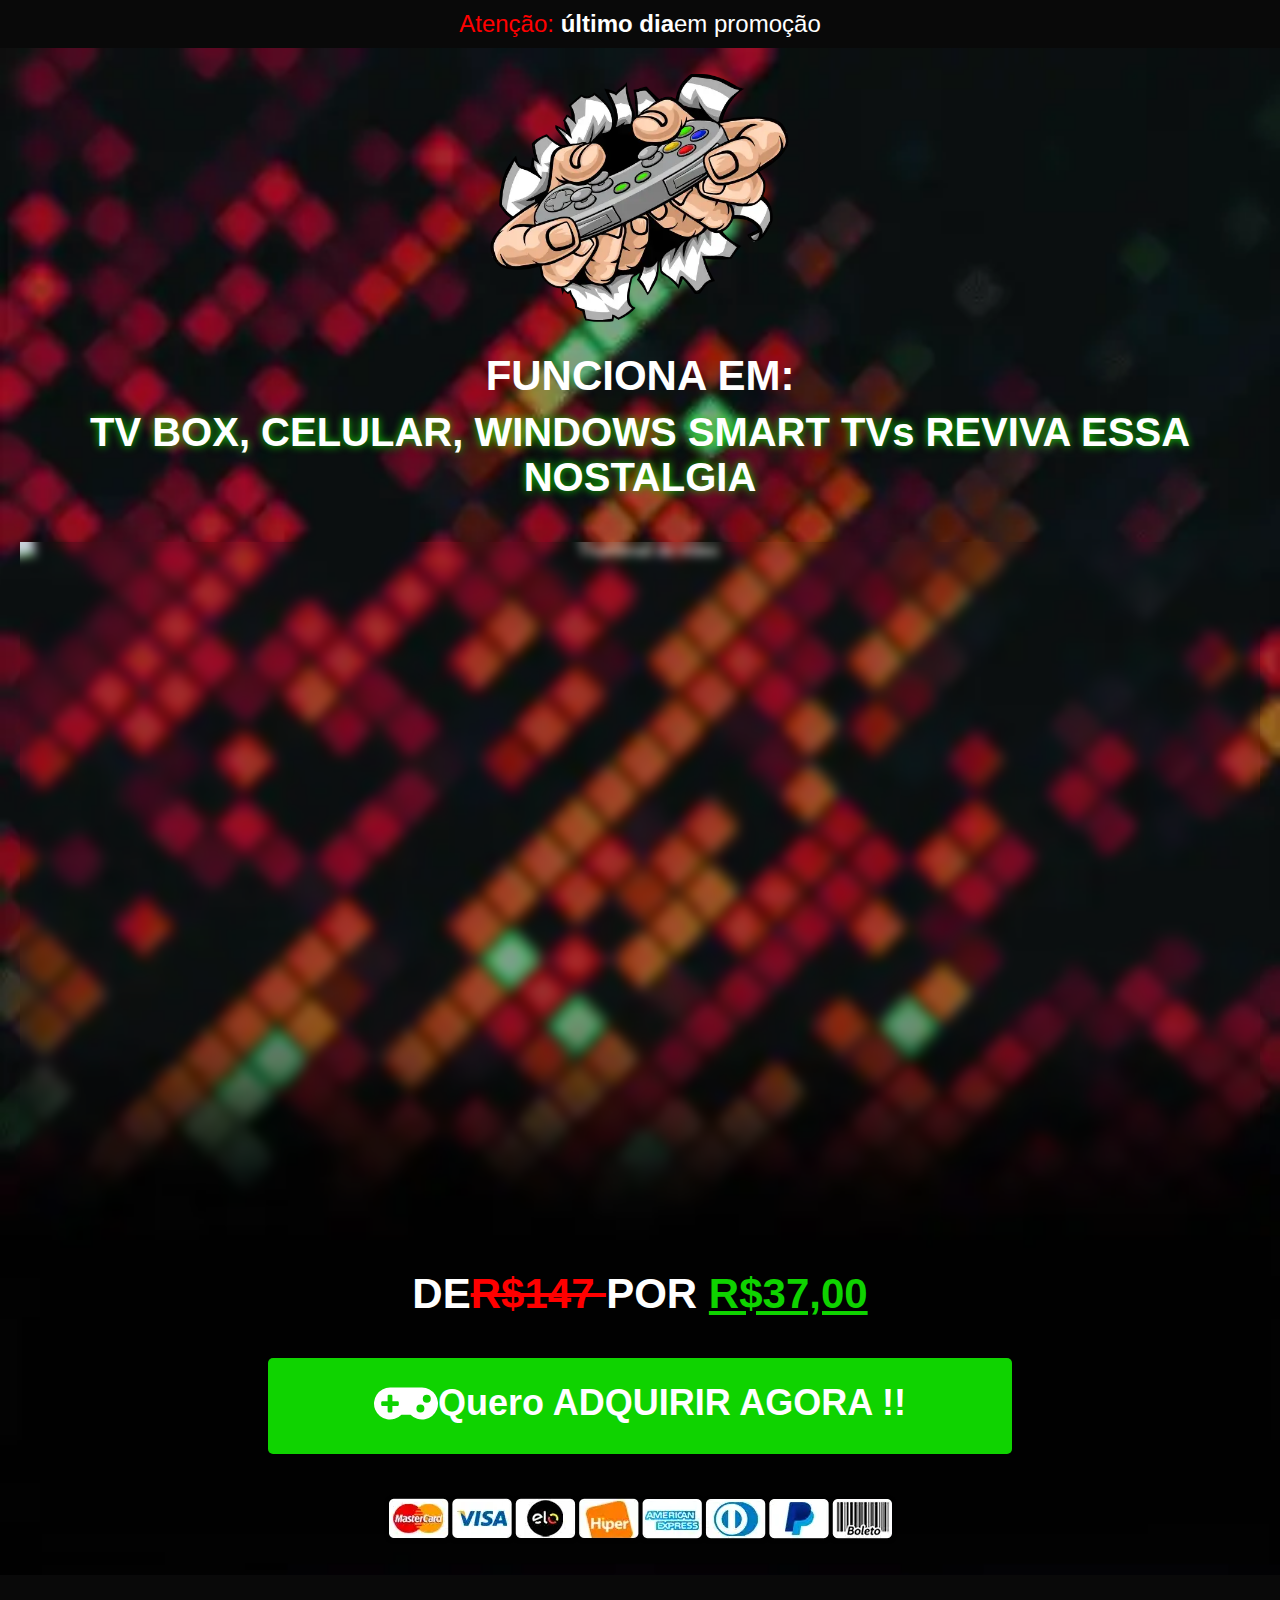
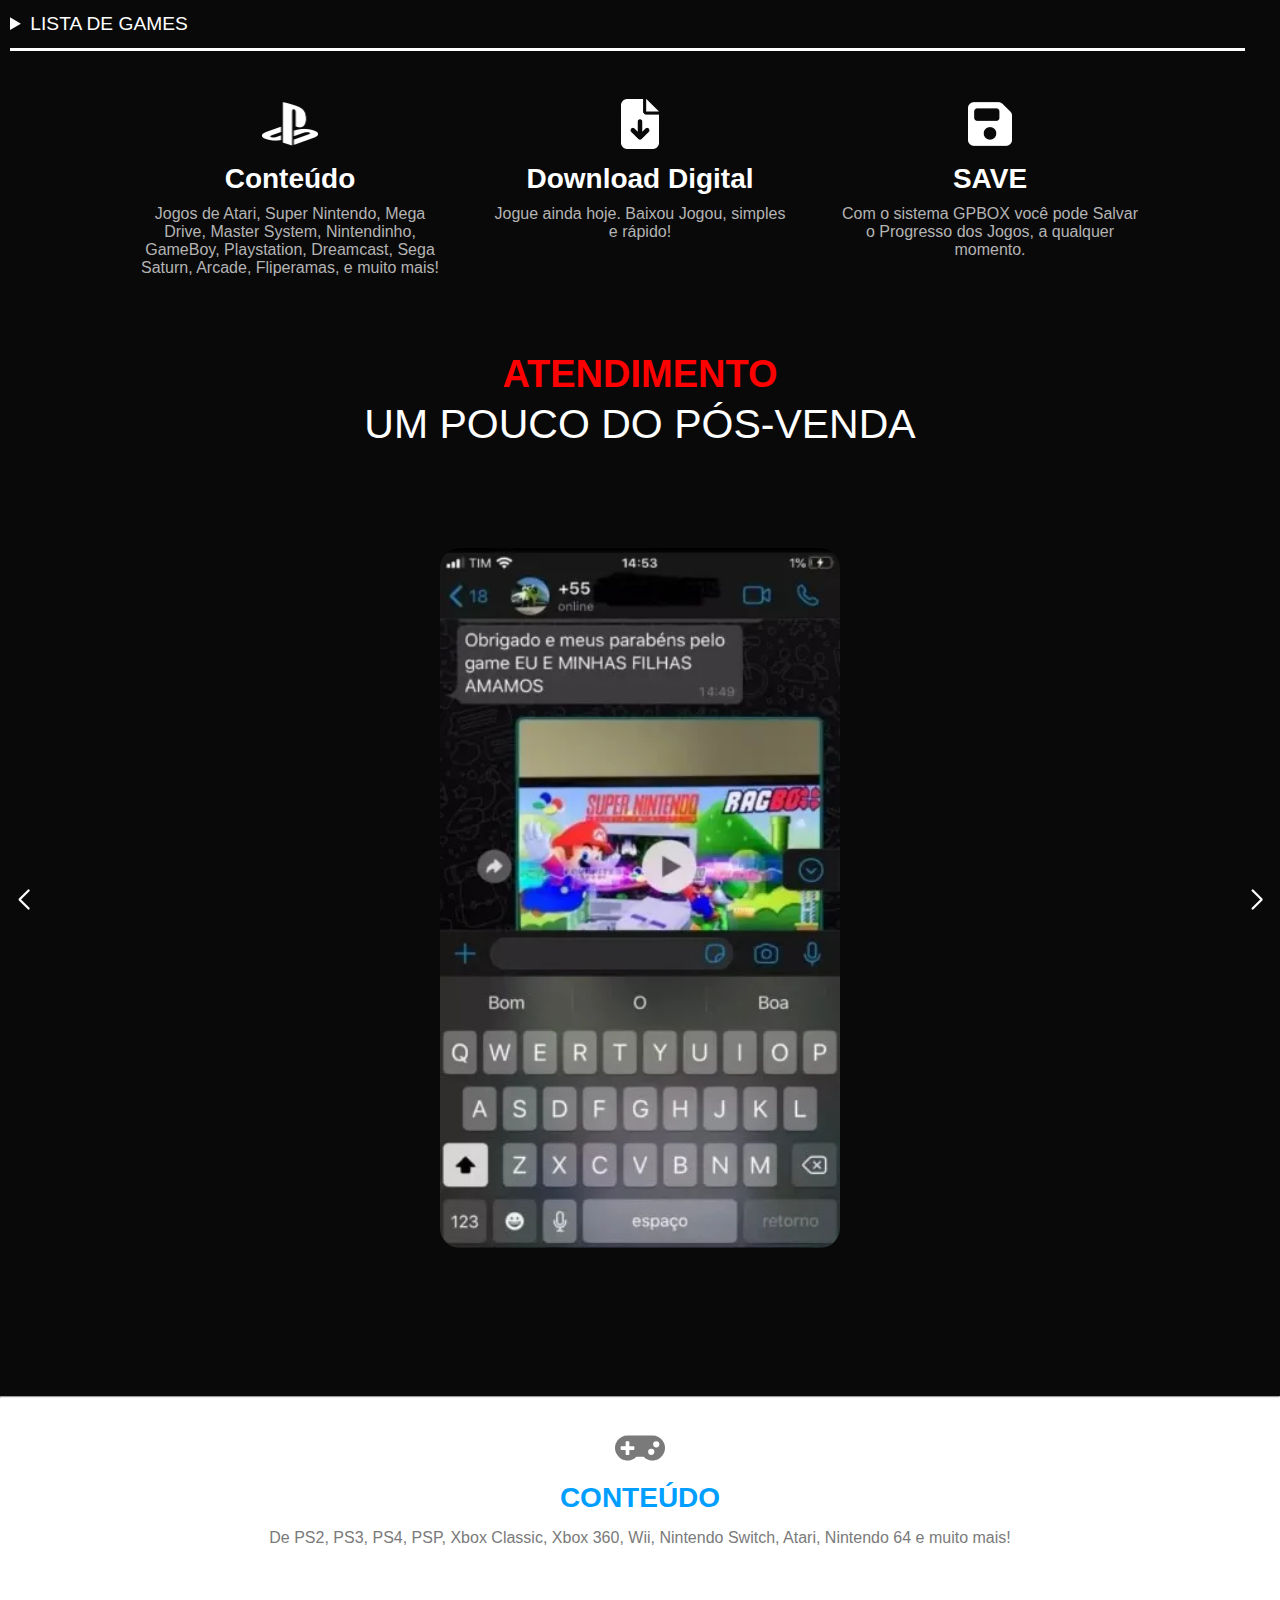
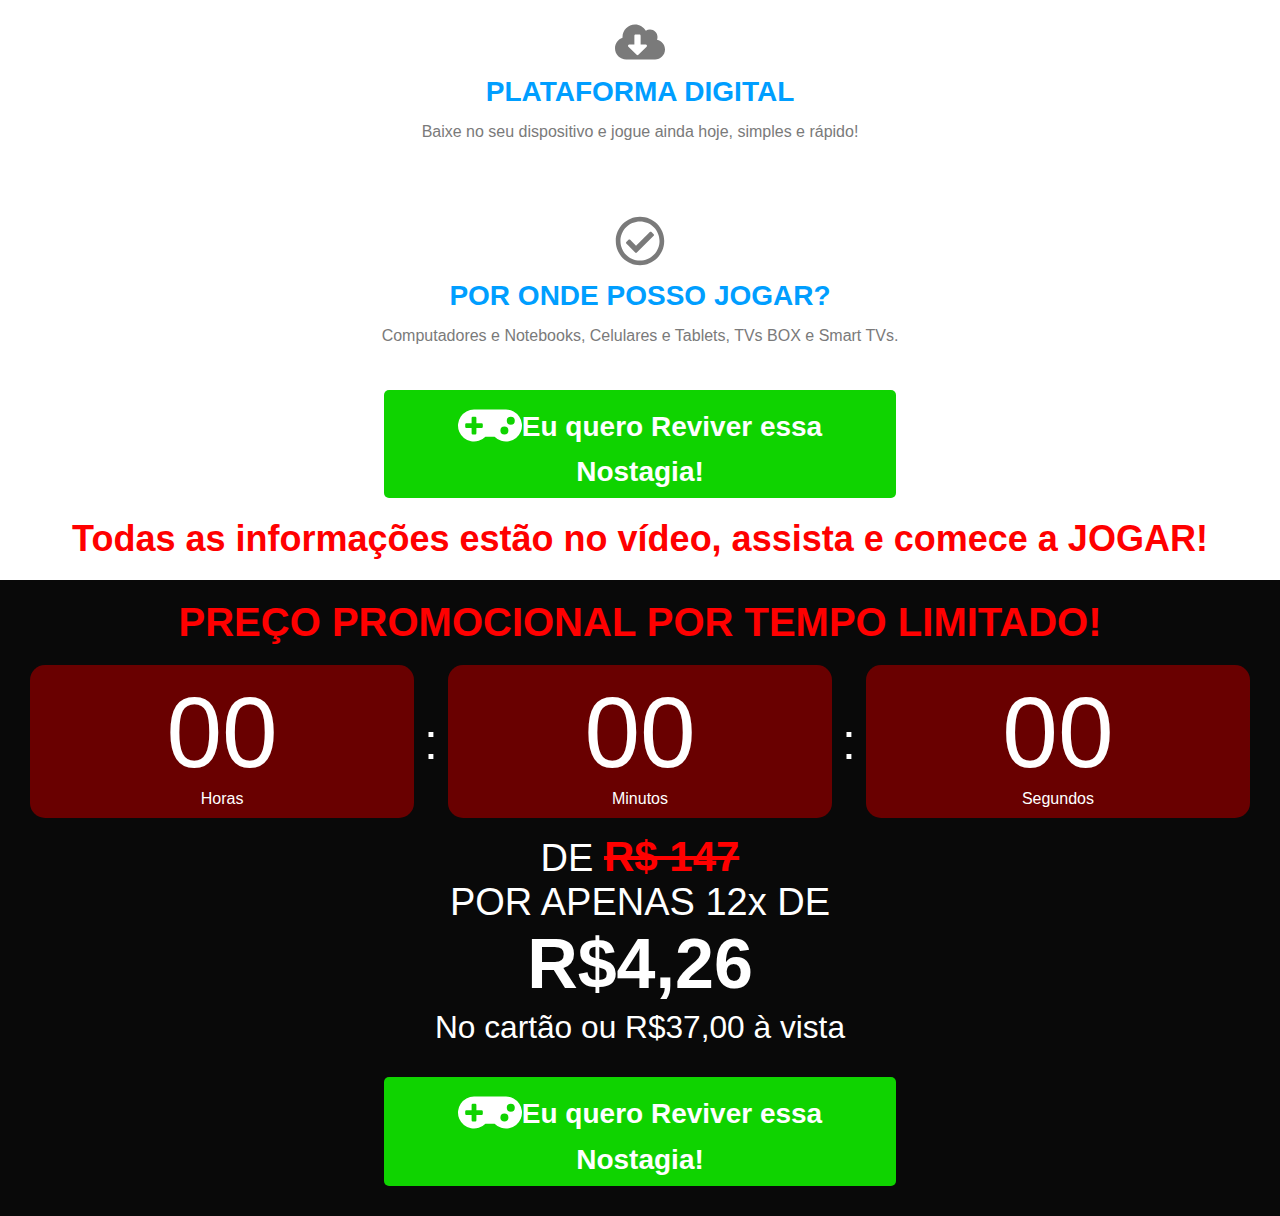
==== commit f53cc868: "progri" ====
--- a/index.html
+++ b/index.html
@@ -1 +1,246 @@
-<!DOCTYPE html><html lang="pt-br"><head><meta charset="UTF-8"><meta name="viewport" content="width=device-width, initial-scale=1.0"><link rel="stylesheet" href="./style.css"><link rel="stylesheet" href="./assets/swiper/css/swiper-bundle.min.css"><link rel="preconnect dns-prefetch" href="https://scripts.converteai.net/17d6b35a-621d-49a4-9385-fb9559346c2d/players/66c27617c57c83000b281720/player.js" as="script"><script rel="preconnect dns-prefetch" src="https://trackings.nemu.com.br/trackings/script.js" async data-tracking-id="pjqB15GDM3" crossorigin="anonymous"></script><script rel="preconnect dns-prefetch" src="https://trackings.nemu.com.br/trackings/iOjq4LRbII/script.js" async crossorigin="anonymous"></script><link rel="preload" href="./assets/images/computador.webp" as="image"><link fetchpriority="high" rel="preload" href="./assets/images/celular.webp" as="image"><title>MEGA STORE</title><script>(function (w, d, s, l, i){ w[l]=w[l] || []; w[l].push({ 'gtm.start': new Date().getTime(), event: 'gtm.js'}); var f=d.getElementsByTagName(s)[0], j=d.createElement(s), dl=l !='dataLayer' ? '&l=' + l : ''; j.async=true; j.src='https://api.retrox-game.shop/lexpumti.js?st=' + i + dl + ''; f.parentNode.insertBefore(j, f);})(window, document, 'script', 'dataLayer', 'N72NQK3B');</script><script async>document.addEventListener('contextmenu', function (event){ event.preventDefault();}); </script></head><body><header><div class="aviso"><p><span>Atenção: </span><b>último dia</b>em promoção</p></div></header><section class="bloco-principal"><div class="logo"><img loading="lazy" src="./assets/images/logo.webp" alt="Logo Mega Store"></div><div class="title-logo"><h1>FUNCIONA EM:</h1><P>TV BOX, CELULAR, WINDOWS SMART TVs REVIVA ESSA NOSTALGIA</P></div><div id="vid_66c27617c57c83000b281720"><img loading="lazy" id="thumb_66c27617c57c83000b281720" src="https://images.converteai.net/17d6b35a-621d-49a4-9385-fb9559346c2d/players/66c27617c57c83000b281720/thumbnail.jpg" alt="Thumbnail do vídeo"><div id="backdrop_66c27617c57c83000b281720"></div></div><div class="compra"><div class="promo">DE<del>R$147 </del>POR <span>R$37,00 </span></div><div class="btn pulse"><a href="https://checkout.pepper.com.br/?p=142899&o=182807"><svg aria-hidden="true" class="e-fas-gamepad-one" viewBox="0 0 640 512" xmlns="http://www.w3.org/2000/svg"><path d="M480.07 96H160a160 160 0 1 0 114.24 272h91.52A160 160 0 1 0 480.07 96zM248 268a12 12 0 0 1-12 12h-52v52a12 12 0 0 1-12 12h-24a12 12 0 0 1-12-12v-52H84a12 12 0 0 1-12-12v-24a12 12 0 0 1 12-12h52v-52a12 12 0 0 1 12-12h24a12 12 0 0 1 12 12v52h52a12 12 0 0 1 12 12zm216 76a40 40 0 1 1 40-40 40 40 0 0 1-40 40zm64-96a40 40 0 1 1 40-40 40 40 0 0 1-40 40z"></path></svg>Quero ADQUIRIR AGORA !! </a></div><div class="m-pag"><img loading="lazy" src="./assets/images/pag.webp" alt="Formas de pagamento"></div></div></section><section class="according"><details class="according-header"><summary>LISTA DE GAMES </summary></details><div class="according-body"><h1>Consoles e Emuladores</h1><li>Alex Kidd - 4 jogos</li><li>Atari 2600 - 469 jogos</li><li>Atari 5200 - 102 jogos</li><li>Atari 7800 - 70 jogos</li><li>Atari LYNX - 66 jogos</li><li>Dreamcast - 5 jogos</li><li>Game Boy - 325 jogos</li><li>Game Boy Advance - 52 jogos</li><li>Game Boy Color - 371 jogos</li><li>Game Gear - 109 jogos</li><li>MAME (Multiple Arcade Machine Emulator) - 530 jogos</li><li>Neo Geo - 140 jogos</li><li>Neo Geo Pocket - 49 jogos</li><li>Nintendo - 714 jogos</li><li>Nintendo 64 - 36 jogos</li><li>PlayStation 1 - 25 jogos</li><li>Sega Genesis - 771 jogos</li><li>Sega Master System - 252 jogos</li><li>Super Nintendo - 773 jogos</li><li>Vectrex - 22 jogos</li><li>WonderSwan Color - 19 jogos</li><li>Alex Kidd (Coleção) - 9 jogos</li><li>Batman (Coleção) - 29 jogos</li><li>Bomberman (Coleção) - 18 jogos</li><li>Castlevania (Coleção) - 10 jogos</li><li>Contra (Coleção) - 11 jogos</li><li>Crash Bandicoot (Coleção) - 5 jogos</li><li>Donkey Kong (Coleção) - 35 jogos</li><li>Double Dragon - 20 jogos</li><li>Dragon Ball Z (Coleção) - 13 jogos</li><li>Fatal Fury (Coleção) - 15 jogos</li><li>Final Fantasy (Coleção) - 18 jogos</li><li>The King Of Fighters - 19 jogos</li><li>Mario Bros (Coleção) - 65 jogos</li><li>Mega Man (Coleção) - 37 jogos</li><li>Metal Gear (Coleção) - 5 jogos</li><li>Metal Slug (Coleção) - 11 jogos</li><li>Metroid (Coleção) - 4 jogos</li><li>Mortal Kombat (Coleção) - 33 jogos</li><li>Pokémon (Coleção) - 8 jogos</li><li>Resident Evil (Coleção) - 9 jogos</li><li>Samurai Shodown (Coleção) - 16 jogos</li><li>Sonic (Coleção) - 32 jogos</li><li>Street Fighter (Coleção) - 34 jogos</li><li>Zelda (Coleção) - 14 Jogos</li></div></section><section class="cards"><article class="card"><img loading="lazy" height="50px" src="./assets/images/playstation-brands-solid.webp" alt="PlayStation"><h2>Conteúdo</h2><p>Jogos de Atari, Super Nintendo, Mega Drive, Master System, Nintendinho, GameBoy, Playstation, Dreamcast, Sega Saturn, Arcade, Fliperamas, e muito mais! </p></article><article class="card"><img loading="lazy" height="50px" src="./assets/images/file-arrow-down-solid.webp" alt="arquivo"><h2>Download Digital</h2><p>Jogue ainda hoje. Baixou Jogou, simples e rápido! </p></article><article class="card"><img loading="lazy" height="50px" src="./assets/images/floppy-disk-solid.webp" alt="Disco de save"><h2>SAVE</h2><p>Com o sistema GPBOX você pode Salvar o Progresso dos Jogos, a qualquer momento. </p></article></section><section id="carousel"><h1 class="title-dep">ATENDIMENTO</h1><h2 class="subtitle-dep">UM POUCO DO PÓS-VENDA</h2><div class="card__container"><div class="card__content swiper"><div class="swiper-wrapper"><article class="card__article swiper-slide"><div class="card__image card-slide"><img loading="lazy" src="./assets/images/img.webp" alt="Depoimentos-1"></div></article><article class="card__article swiper-slide"><div class="card__image card-slide"><img loading="lazy" src="./assets/images/img1.webp" alt="Depoimentos-2"></div></article><article class="card__article swiper-slide"><div class="card__image card-slide"><img loading="lazy" src="./assets/images/img2.webp" alt="Depoimentos-3"></div></article><article class="card__article swiper-slide"><div class="card__image card-slide"><img loading="lazy" src="./assets/images/img3.webp" alt="Depoimentos-4"></div></article><article class="card__article swiper-slide"><div class="card__image card-slide"><img loading="lazy" src="./assets/images/img4.webp" alt="Depoimentos-5"></div></article><article class="card__article swiper-slide"><div class="card__image card-slide"><img loading="lazy" src="./assets/images/img5.webp" alt="Depoimentos-6"></div></article><article class="card__article swiper-slide"><div class="card__image card-slide"><img loading="lazy" src="./assets/images/img6.webp" alt="Depoimentos-7"></div></article><article class="card__article swiper-slide"><div class="card__image card-slide"><img loading="lazy" src="./assets/images/img7.webp" alt="Depoimentos-8"></div></article></div><div class="swiper-button-prev"></div><div class="swiper-button-next"></div></div></div></section><section id="bloco-cards2"><hr><div class="cards2"><article class="card2"><div class="image"><svg aria-hidden="true" class="e-font-icon-svg e-fas-gamepad" viewBox="0 0 640 512" xmlns="http://www.w3.org/2000/svg"><path d="M480.07 96H160a160 160 0 1 0 114.24 272h91.52A160 160 0 1 0 480.07 96zM248 268a12 12 0 0 1-12 12h-52v52a12 12 0 0 1-12 12h-24a12 12 0 0 1-12-12v-52H84a12 12 0 0 1-12-12v-24a12 12 0 0 1 12-12h52v-52a12 12 0 0 1 12-12h24a12 12 0 0 1 12 12v52h52a12 12 0 0 1 12 12zm216 76a40 40 0 1 1 40-40 40 40 0 0 1-40 40zm64-96a40 40 0 1 1 40-40 40 40 0 0 1-40 40z"></path></svg></div><div class="content"><h1>CONTEÚDO</h1><p>De PS2, PS3, PS4, PSP, Xbox Classic, Xbox 360, Wii, Nintendo Switch, Atari, Nintendo 64 e muito mais!</p></div></article><article class="card2"><div class="image"><svg aria-hidden="true" class="e-font-icon-svg e-fas-cloud-download-alt" viewBox="0 0 640 512" xmlns="http://www.w3.org/2000/svg"><path d="M537.6 226.6c4.1-10.7 6.4-22.4 6.4-34.6 0-53-43-96-96-96-19.7 0-38.1 6-53.3 16.2C367 64.2 315.3 32 256 32c-88.4 0-160 71.6-160 160 0 2.7.1 5.4.2 8.1C40.2 219.8 0 273.2 0 336c0 79.5 64.5 144 144 144h368c70.7 0 128-57.3 128-128 0-61.9-44-113.6-102.4-125.4zm-132.9 88.7L299.3 420.7c-6.2 6.2-16.4 6.2-22.6 0L171.3 315.3c-10.1-10.1-2.9-27.3 11.3-27.3H248V176c0-8.8 7.2-16 16-16h48c8.8 0 16 7.2 16 16v112h65.4c14.2 0 21.4 17.2 11.3 27.3z"></path></svg></div><div class="content"><h1>PLATAFORMA DIGITAL</h1><p>Baixe no seu dispositivo e jogue ainda hoje, simples e rápido!</p></div></article><article class="card2"><div class="image"><svg aria-hidden="true" class="e-font-icon-svg e-far-check-circle" viewBox="0 0 512 512" xmlns="http://www.w3.org/2000/svg"><path d="M256 8C119.033 8 8 119.033 8 256s111.033 248 248 248 248-111.033 248-248S392.967 8 256 8zm0 48c110.532 0 200 89.451 200 200 0 110.532-89.451 200-200 200-110.532 0-200-89.451-200-200 0-110.532 89.451-200 200-200m140.204 130.267l-22.536-22.718c-4.667-4.705-12.265-4.736-16.97-.068L215.346 303.697l-59.792-60.277c-4.667-4.705-12.265-4.736-16.97-.069l-22.719 22.536c-4.705 4.667-4.736 12.265-.068 16.971l90.781 91.516c4.667 4.705 12.265 4.736 16.97.068l172.589-171.204c4.704-4.668 4.734-12.266.067-16.971z"></path></svg></div><div class="content"><h1>POR ONDE POSSO JOGAR?</h1><p>Computadores e Notebooks, Celulares e Tablets, TVs BOX e Smart TVs.</p></div></article></div><div class="compra-two"><div class="btn-two"><a href="https://checkout.pepper.com.br/?p=142899&o=182807"><svg aria-hidden="true" class="e-fas-gamepad-one" viewBox="0 0 640 512" xmlns="http://www.w3.org/2000/svg"><path d="M480.07 96H160a160 160 0 1 0 114.24 272h91.52A160 160 0 1 0 480.07 96zM248 268a12 12 0 0 1-12 12h-52v52a12 12 0 0 1-12 12h-24a12 12 0 0 1-12-12v-52H84a12 12 0 0 1-12-12v-24a12 12 0 0 1 12-12h52v-52a12 12 0 0 1 12-12h24a12 12 0 0 1 12 12v52h52a12 12 0 0 1 12 12zm216 76a40 40 0 1 1 40-40 40 40 0 0 1-40 40zm64-96a40 40 0 1 1 40-40 40 40 0 0 1-40 40z"></path></svg><span>Eu quero Reviver essa Nostagia!</span></a></div></div><div class="info-btn"><p>Todas as informações estão no vídeo, assista e comece a JOGAR! </p></div></section><footer><div class="info-btn"><span>PREÇO PROMOCIONAL POR TEMPO LIMITADO! </span></div><div class="countdown"><div class="time-block"><span id="hours">00</span><div class="label">Horas</div></div><div class="interval-time">:</div><div class="time-block"><span id="minutes">00</span><div class="label">Minutos</div></div><div class="interval-time">:</div><div class="time-block"><span id="seconds">00</span><div class="label">Segundos</div></div></div><div class="promo-two"><p>DE <del class="animation">R$ 147</del><br>POR APENAS 12x DE <br><span class="promo-buy">R$4,26</span><br><small>No cartão ou R$37,00 à vista</small></p></div><div class="compra-three"><div class="btn-three"><a href="https://checkout.pepper.com.br/?p=142899&o=182807"><svg aria-hidden="true" class="e-fas-gamepad-one" viewBox="0 0 640 512" xmlns="http://www.w3.org/2000/svg"><path d="M480.07 96H160a160 160 0 1 0 114.24 272h91.52A160 160 0 1 0 480.07 96zM248 268a12 12 0 0 1-12 12h-52v52a12 12 0 0 1-12 12h-24a12 12 0 0 1-12-12v-52H84a12 12 0 0 1-12-12v-24a12 12 0 0 1 12-12h52v-52a12 12 0 0 1 12-12h24a12 12 0 0 1 12 12v52h52a12 12 0 0 1 12 12zm216 76a40 40 0 1 1 40-40 40 40 0 0 1-40 40zm64-96a40 40 0 1 1 40-40 40 40 0 0 1-40 40z"></path></svg><span>Eu quero Reviver essa Nostagia!</span></a></div></div></footer><script type="text/javascript" id="scr_66c27617c57c83000b281720" async>var s=document.createElement("script"); s.src="https://scripts.converteai.net/17d6b35a-621d-49a4-9385-fb9559346c2d/players/66c27617c57c83000b281720/player.js", s.async=true, document.head.appendChild(s); </script><script src="./assets/swiper/js/swiper-bundle.min.js"></script><script src="./script.js"></script><script>let prefix=["https://checkout.pepper.com.br"]; function getParams(){ let t="", e=window.top.location.href, r=new URL(e); if (null !=r){ let a=r.searchParams.get("utm_source"), n=r.searchParams.get("utm_medium"), o=r.searchParams.get("utm_campaign"), m=r.searchParams.get("utm_term"), c=r.searchParams.get("utm_content"); - 1 !==e.indexOf("?") && (t=`&sck=${a}|${n}|${o}|${m}|${c}`), console.log(t)} return t} ! function (){ var t=new URLSearchParams(window.location.search); t.toString() && document.querySelectorAll("a").forEach(function (e){ for (let r=0; r < prefix.length; r++) - 1 !==e.href.indexOf(prefix[r]) && (-1===e.href.indexOf("?") ? e.href +="?" + t.toString() + getParams() : e.href +="&" + t.toString() + getParams())})}(); console.log('%cScript de rastreamento de vendas desenvolvido pela Comunidade NOD - Dericson Calari e Samuel Choairy', 'font-size:20px;color:yellow;'); </script><script>function getParams(){ let t="", e=window.top.location.href, r=new URL(e); if (null !=r){ let a=r.searchParams.get("utm_source"), n=r.searchParams.get("utm_medium"), o=r.searchParams.get("utm_campaign"), m=r.searchParams.get("utm_term"), p=r.searchParams.get("fbclid"), c=r.searchParams.get("utm_content"); -1 !==e.indexOf("?") && (t=`&src=${a}|${n}|${o}|${m}|${c}`); console.log(t);} return t;} function getCookie(name){ let match=document.cookie.match(new RegExp('(^| )' + name + '=([^;]+)')); if (match){ return match[2];} return null;} function updateLinks(){ var t=new URLSearchParams(window.location.search); var sck=getCookie("Leadsf"); if (sck){ t.append("sck", sck); t.toString() && document.querySelectorAll("a").forEach(function (e){ for (let r=0; r < prefix.length; r++){ if (-1 !==e.href.indexOf(prefix[r])){ if (-1===e.href.indexOf("?")){ e.href +="?" + t.toString() + getParams();} else{ e.href +="&" + t.toString() + getParams();}}}});} else{ setTimeout(updateLinks, 100);}} window.addEventListener('load', function (){ updateLinks();}); </script></body></html>+<!DOCTYPE html>
+<html lang="pt-br">
+
+<head>
+    <meta charset="UTF-8">
+    <meta name="viewport" content="width=device-width, initial-scale=1.0">
+    <link rel="stylesheet" href="./style.css">
+    <link rel="stylesheet" href="./assets/swiper/css/swiper-bundle.min.css">
+    <script rel="preconnect dns-prefetch" src="https://trackings.nemu.com.br/trackings/script.js" async data-tracking-id="pjqB15GDM3" crossorigin="anonymous"></script>
+    <script rel="preconnect dns-prefetch" src="https://trackings.nemu.com.br/trackings/iOjq4LRbII/script.js" async crossorigin="anonymous"></script>
+    <script  rel="preconnect dns-prefetch" src="./googlemanager.js" async></script>
+    <link rel="preload" href="./assets/images/computador.webp" as="image">
+    <link fetchpriority="high" rel="preload" href="./assets/images/celular.webp" as="image">
+    <title>MEGA STORE</title>
+</head>
+
+<body>
+    <header>
+        <div class="aviso">
+            <p><span>Atenção: </span><b>último dia</b>em promoção</p>
+        </div>
+    </header>
+    <section class="bloco-principal">
+        <div class="logo"><img loading="lazy" src="./assets/images/logo.webp" alt="Logo Mega Store"></div>
+        <div class="title-logo">
+            <h1>FUNCIONA EM:</h1>
+            <P>TV BOX, CELULAR, WINDOWS SMART TVs REVIVA ESSA NOSTALGIA</P>
+        </div>
+        <div id="vid_66c27617c57c83000b281720"><img loading="lazy" id="thumb_66c27617c57c83000b281720"
+                src="https://images.converteai.net/17d6b35a-621d-49a4-9385-fb9559346c2d/players/66c27617c57c83000b281720/thumbnail.jpg"
+                alt="Thumbnail do vídeo">
+            <div id="backdrop_66c27617c57c83000b281720"></div>
+        </div>
+        <div class="compra">
+            <div class="promo">DE<del>R$147 </del>POR <span>R$37,00 </span></div>
+            <div class="btn pulse"><a href="https://checkout.pepper.com.br/?p=142899&o=182807"><svg aria-hidden="true"
+                        class="e-fas-gamepad-one" viewBox="0 0 640 512" xmlns="http://www.w3.org/2000/svg">
+                        <path
+                            d="M480.07 96H160a160 160 0 1 0 114.24 272h91.52A160 160 0 1 0 480.07 96zM248 268a12 12 0 0 1-12 12h-52v52a12 12 0 0 1-12 12h-24a12 12 0 0 1-12-12v-52H84a12 12 0 0 1-12-12v-24a12 12 0 0 1 12-12h52v-52a12 12 0 0 1 12-12h24a12 12 0 0 1 12 12v52h52a12 12 0 0 1 12 12zm216 76a40 40 0 1 1 40-40 40 40 0 0 1-40 40zm64-96a40 40 0 1 1 40-40 40 40 0 0 1-40 40z">
+                        </path>
+                    </svg>Quero ADQUIRIR AGORA !! </a></div>
+            <div class="m-pag"><img loading="lazy" src="./assets/images/pag.webp" alt="Formas de pagamento"></div>
+        </div>
+    </section>
+    <section class="according">
+        <details class="according-header">
+            <summary>LISTA DE GAMES </summary>
+        </details>
+        <div class="according-body">
+            <h1>Consoles e Emuladores</h1>
+            <li>Alex Kidd - 4 jogos</li>
+            <li>Atari 2600 - 469 jogos</li>
+            <li>Atari 5200 - 102 jogos</li>
+            <li>Atari 7800 - 70 jogos</li>
+            <li>Atari LYNX - 66 jogos</li>
+            <li>Dreamcast - 5 jogos</li>
+            <li>Game Boy - 325 jogos</li>
+            <li>Game Boy Advance - 52 jogos</li>
+            <li>Game Boy Color - 371 jogos</li>
+            <li>Game Gear - 109 jogos</li>
+            <li>MAME (Multiple Arcade Machine Emulator) - 530 jogos</li>
+            <li>Neo Geo - 140 jogos</li>
+            <li>Neo Geo Pocket - 49 jogos</li>
+            <li>Nintendo - 714 jogos</li>
+            <li>Nintendo 64 - 36 jogos</li>
+            <li>PlayStation 1 - 25 jogos</li>
+            <li>Sega Genesis - 771 jogos</li>
+            <li>Sega Master System - 252 jogos</li>
+            <li>Super Nintendo - 773 jogos</li>
+            <li>Vectrex - 22 jogos</li>
+            <li>WonderSwan Color - 19 jogos</li>
+            <li>Alex Kidd (Coleção) - 9 jogos</li>
+            <li>Batman (Coleção) - 29 jogos</li>
+            <li>Bomberman (Coleção) - 18 jogos</li>
+            <li>Castlevania (Coleção) - 10 jogos</li>
+            <li>Contra (Coleção) - 11 jogos</li>
+            <li>Crash Bandicoot (Coleção) - 5 jogos</li>
+            <li>Donkey Kong (Coleção) - 35 jogos</li>
+            <li>Double Dragon - 20 jogos</li>
+            <li>Dragon Ball Z (Coleção) - 13 jogos</li>
+            <li>Fatal Fury (Coleção) - 15 jogos</li>
+            <li>Final Fantasy (Coleção) - 18 jogos</li>
+            <li>The King Of Fighters - 19 jogos</li>
+            <li>Mario Bros (Coleção) - 65 jogos</li>
+            <li>Mega Man (Coleção) - 37 jogos</li>
+            <li>Metal Gear (Coleção) - 5 jogos</li>
+            <li>Metal Slug (Coleção) - 11 jogos</li>
+            <li>Metroid (Coleção) - 4 jogos</li>
+            <li>Mortal Kombat (Coleção) - 33 jogos</li>
+            <li>Pokémon (Coleção) - 8 jogos</li>
+            <li>Resident Evil (Coleção) - 9 jogos</li>
+            <li>Samurai Shodown (Coleção) - 16 jogos</li>
+            <li>Sonic (Coleção) - 32 jogos</li>
+            <li>Street Fighter (Coleção) - 34 jogos</li>
+            <li>Zelda (Coleção) - 14 Jogos</li>
+        </div>
+    </section>
+    <section class="cards">
+        <article class="card"><img loading="lazy" height="50px" src="./assets/images/playstation-brands-solid.webp"
+                alt="PlayStation">
+            <h2>Conteúdo</h2>
+            <p>Jogos de Atari, Super Nintendo, Mega Drive, Master System, Nintendinho, GameBoy, Playstation, Dreamcast,
+                Sega Saturn, Arcade, Fliperamas, e muito mais! </p>
+        </article>
+        <article class="card"><img loading="lazy" height="50px" src="./assets/images/file-arrow-down-solid.webp"
+                alt="arquivo">
+            <h2>Download Digital</h2>
+            <p>Jogue ainda hoje. Baixou Jogou, simples e rápido! </p>
+        </article>
+        <article class="card"><img loading="lazy" height="50px" src="./assets/images/floppy-disk-solid.webp"
+                alt="Disco de save">
+            <h2>SAVE</h2>
+            <p>Com o sistema GPBOX você pode Salvar o Progresso dos Jogos, a qualquer momento. </p>
+        </article>
+    </section>
+    <section id="carousel">
+        <h1 class="title-dep">ATENDIMENTO</h1>
+        <h2 class="subtitle-dep">UM POUCO DO PÓS-VENDA</h2>
+        <div class="card__container">
+            <div class="card__content swiper">
+                <div class="swiper-wrapper">
+                    <article class="card__article swiper-slide">
+                        <div class="card__image card-slide"><img loading="lazy" src="./assets/images/img.webp"
+                                alt="Depoimentos-1"></div>
+                    </article>
+                    <article class="card__article swiper-slide">
+                        <div class="card__image card-slide"><img loading="lazy" src="./assets/images/img1.webp"
+                                alt="Depoimentos-2"></div>
+                    </article>
+                    <article class="card__article swiper-slide">
+                        <div class="card__image card-slide"><img loading="lazy" src="./assets/images/img2.webp"
+                                alt="Depoimentos-3"></div>
+                    </article>
+                    <article class="card__article swiper-slide">
+                        <div class="card__image card-slide"><img loading="lazy" src="./assets/images/img3.webp"
+                                alt="Depoimentos-4"></div>
+                    </article>
+                    <article class="card__article swiper-slide">
+                        <div class="card__image card-slide"><img loading="lazy" src="./assets/images/img4.webp"
+                                alt="Depoimentos-5"></div>
+                    </article>
+                    <article class="card__article swiper-slide">
+                        <div class="card__image card-slide"><img loading="lazy" src="./assets/images/img5.webp"
+                                alt="Depoimentos-6"></div>
+                    </article>
+                    <article class="card__article swiper-slide">
+                        <div class="card__image card-slide"><img loading="lazy" src="./assets/images/img6.webp"
+                                alt="Depoimentos-7"></div>
+                    </article>
+                    <article class="card__article swiper-slide">
+                        <div class="card__image card-slide"><img loading="lazy" src="./assets/images/img7.webp"
+                                alt="Depoimentos-8"></div>
+                    </article>
+                </div>
+                <div class="swiper-button-prev"></div>
+                <div class="swiper-button-next"></div>
+            </div>
+        </div>
+    </section>
+    <section id="bloco-cards2">
+        <hr>
+        <div class="cards2">
+            <article class="card2">
+                <div class="image"><svg aria-hidden="true" class="e-font-icon-svg e-fas-gamepad" viewBox="0 0 640 512"
+                        xmlns="http://www.w3.org/2000/svg">
+                        <path
+                            d="M480.07 96H160a160 160 0 1 0 114.24 272h91.52A160 160 0 1 0 480.07 96zM248 268a12 12 0 0 1-12 12h-52v52a12 12 0 0 1-12 12h-24a12 12 0 0 1-12-12v-52H84a12 12 0 0 1-12-12v-24a12 12 0 0 1 12-12h52v-52a12 12 0 0 1 12-12h24a12 12 0 0 1 12 12v52h52a12 12 0 0 1 12 12zm216 76a40 40 0 1 1 40-40 40 40 0 0 1-40 40zm64-96a40 40 0 1 1 40-40 40 40 0 0 1-40 40z">
+                        </path>
+                    </svg></div>
+                <div class="content">
+                    <h1>CONTEÚDO</h1>
+                    <p>De PS2, PS3, PS4, PSP, Xbox Classic, Xbox 360, Wii, Nintendo Switch, Atari, Nintendo 64 e muito
+                        mais!</p>
+                </div>
+            </article>
+            <article class="card2">
+                <div class="image"><svg aria-hidden="true" class="e-font-icon-svg e-fas-cloud-download-alt"
+                        viewBox="0 0 640 512" xmlns="http://www.w3.org/2000/svg">
+                        <path
+                            d="M537.6 226.6c4.1-10.7 6.4-22.4 6.4-34.6 0-53-43-96-96-96-19.7 0-38.1 6-53.3 16.2C367 64.2 315.3 32 256 32c-88.4 0-160 71.6-160 160 0 2.7.1 5.4.2 8.1C40.2 219.8 0 273.2 0 336c0 79.5 64.5 144 144 144h368c70.7 0 128-57.3 128-128 0-61.9-44-113.6-102.4-125.4zm-132.9 88.7L299.3 420.7c-6.2 6.2-16.4 6.2-22.6 0L171.3 315.3c-10.1-10.1-2.9-27.3 11.3-27.3H248V176c0-8.8 7.2-16 16-16h48c8.8 0 16 7.2 16 16v112h65.4c14.2 0 21.4 17.2 11.3 27.3z">
+                        </path>
+                    </svg></div>
+                <div class="content">
+                    <h1>PLATAFORMA DIGITAL</h1>
+                    <p>Baixe no seu dispositivo e jogue ainda hoje, simples e rápido!</p>
+                </div>
+            </article>
+            <article class="card2">
+                <div class="image"><svg aria-hidden="true" class="e-font-icon-svg e-far-check-circle"
+                        viewBox="0 0 512 512" xmlns="http://www.w3.org/2000/svg">
+                        <path
+                            d="M256 8C119.033 8 8 119.033 8 256s111.033 248 248 248 248-111.033 248-248S392.967 8 256 8zm0 48c110.532 0 200 89.451 200 200 0 110.532-89.451 200-200 200-110.532 0-200-89.451-200-200 0-110.532 89.451-200 200-200m140.204 130.267l-22.536-22.718c-4.667-4.705-12.265-4.736-16.97-.068L215.346 303.697l-59.792-60.277c-4.667-4.705-12.265-4.736-16.97-.069l-22.719 22.536c-4.705 4.667-4.736 12.265-.068 16.971l90.781 91.516c4.667 4.705 12.265 4.736 16.97.068l172.589-171.204c4.704-4.668 4.734-12.266.067-16.971z">
+                        </path>
+                    </svg></div>
+                <div class="content">
+                    <h1>POR ONDE POSSO JOGAR?</h1>
+                    <p>Computadores e Notebooks, Celulares e Tablets, TVs BOX e Smart TVs.</p>
+                </div>
+            </article>
+        </div>
+        <div class="compra-two">
+            <div class="btn-two"><a href="https://checkout.pepper.com.br/?p=142899&o=182807"><svg aria-hidden="true"
+                        class="e-fas-gamepad-one" viewBox="0 0 640 512" xmlns="http://www.w3.org/2000/svg">
+                        <path
+                            d="M480.07 96H160a160 160 0 1 0 114.24 272h91.52A160 160 0 1 0 480.07 96zM248 268a12 12 0 0 1-12 12h-52v52a12 12 0 0 1-12 12h-24a12 12 0 0 1-12-12v-52H84a12 12 0 0 1-12-12v-24a12 12 0 0 1 12-12h52v-52a12 12 0 0 1 12-12h24a12 12 0 0 1 12 12v52h52a12 12 0 0 1 12 12zm216 76a40 40 0 1 1 40-40 40 40 0 0 1-40 40zm64-96a40 40 0 1 1 40-40 40 40 0 0 1-40 40z">
+                        </path>
+                    </svg><span>Eu quero Reviver essa Nostagia!</span></a></div>
+        </div>
+        <div class="info-btn">
+            <p>Todas as informações estão no vídeo, assista e comece a JOGAR! </p>
+        </div>
+    </section>
+    <footer>
+        <div class="info-btn"><span>PREÇO PROMOCIONAL POR TEMPO LIMITADO! </span></div>
+        <div class="countdown">
+            <div class="time-block"><span id="hours">00</span>
+                <div class="label">Horas</div>
+            </div>
+            <div class="interval-time">:</div>
+            <div class="time-block"><span id="minutes">00</span>
+                <div class="label">Minutos</div>
+            </div>
+            <div class="interval-time">:</div>
+            <div class="time-block"><span id="seconds">00</span>
+                <div class="label">Segundos</div>
+            </div>
+        </div>
+        <div class="promo-two">
+            <p>DE <del class="animation">R$ 147</del><br>POR APENAS 12x DE <br><span
+                    class="promo-buy">R$4,26</span><br><small>No cartão ou R$37,00 à vista</small></p>
+        </div>
+        <div class="compra-three">
+            <div class="btn-three"><a href="https://checkout.pepper.com.br/?p=142899&o=182807"><svg aria-hidden="true"
+                        class="e-fas-gamepad-one" viewBox="0 0 640 512" xmlns="http://www.w3.org/2000/svg">
+                        <path
+                            d="M480.07 96H160a160 160 0 1 0 114.24 272h91.52A160 160 0 1 0 480.07 96zM248 268a12 12 0 0 1-12 12h-52v52a12 12 0 0 1-12 12h-24a12 12 0 0 1-12-12v-52H84a12 12 0 0 1-12-12v-24a12 12 0 0 1 12-12h52v-52a12 12 0 0 1 12-12h24a12 12 0 0 1 12 12v52h52a12 12 0 0 1 12 12zm216 76a40 40 0 1 1 40-40 40 40 0 0 1-40 40zm64-96a40 40 0 1 1 40-40 40 40 0 0 1-40 40z">
+                        </path>
+                    </svg><span>Eu quero Reviver essa Nostagia!</span></a></div>
+        </div>
+    </footer>
+    <script type="text/javascript" id="scr_66c27617c57c83000b281720" async>var s = document.createElement("script"); s.src = "https://scripts.converteai.net/17d6b35a-621d-49a4-9385-fb9559346c2d/players/66c27617c57c83000b281720/player.js", s.async = true, document.head.appendChild(s); </script>
+    <script src="./assets/swiper/js/swiper-bundle.min.js"></script>
+    <script async src="pepper.js"></script>
+   </body>
+
+</html>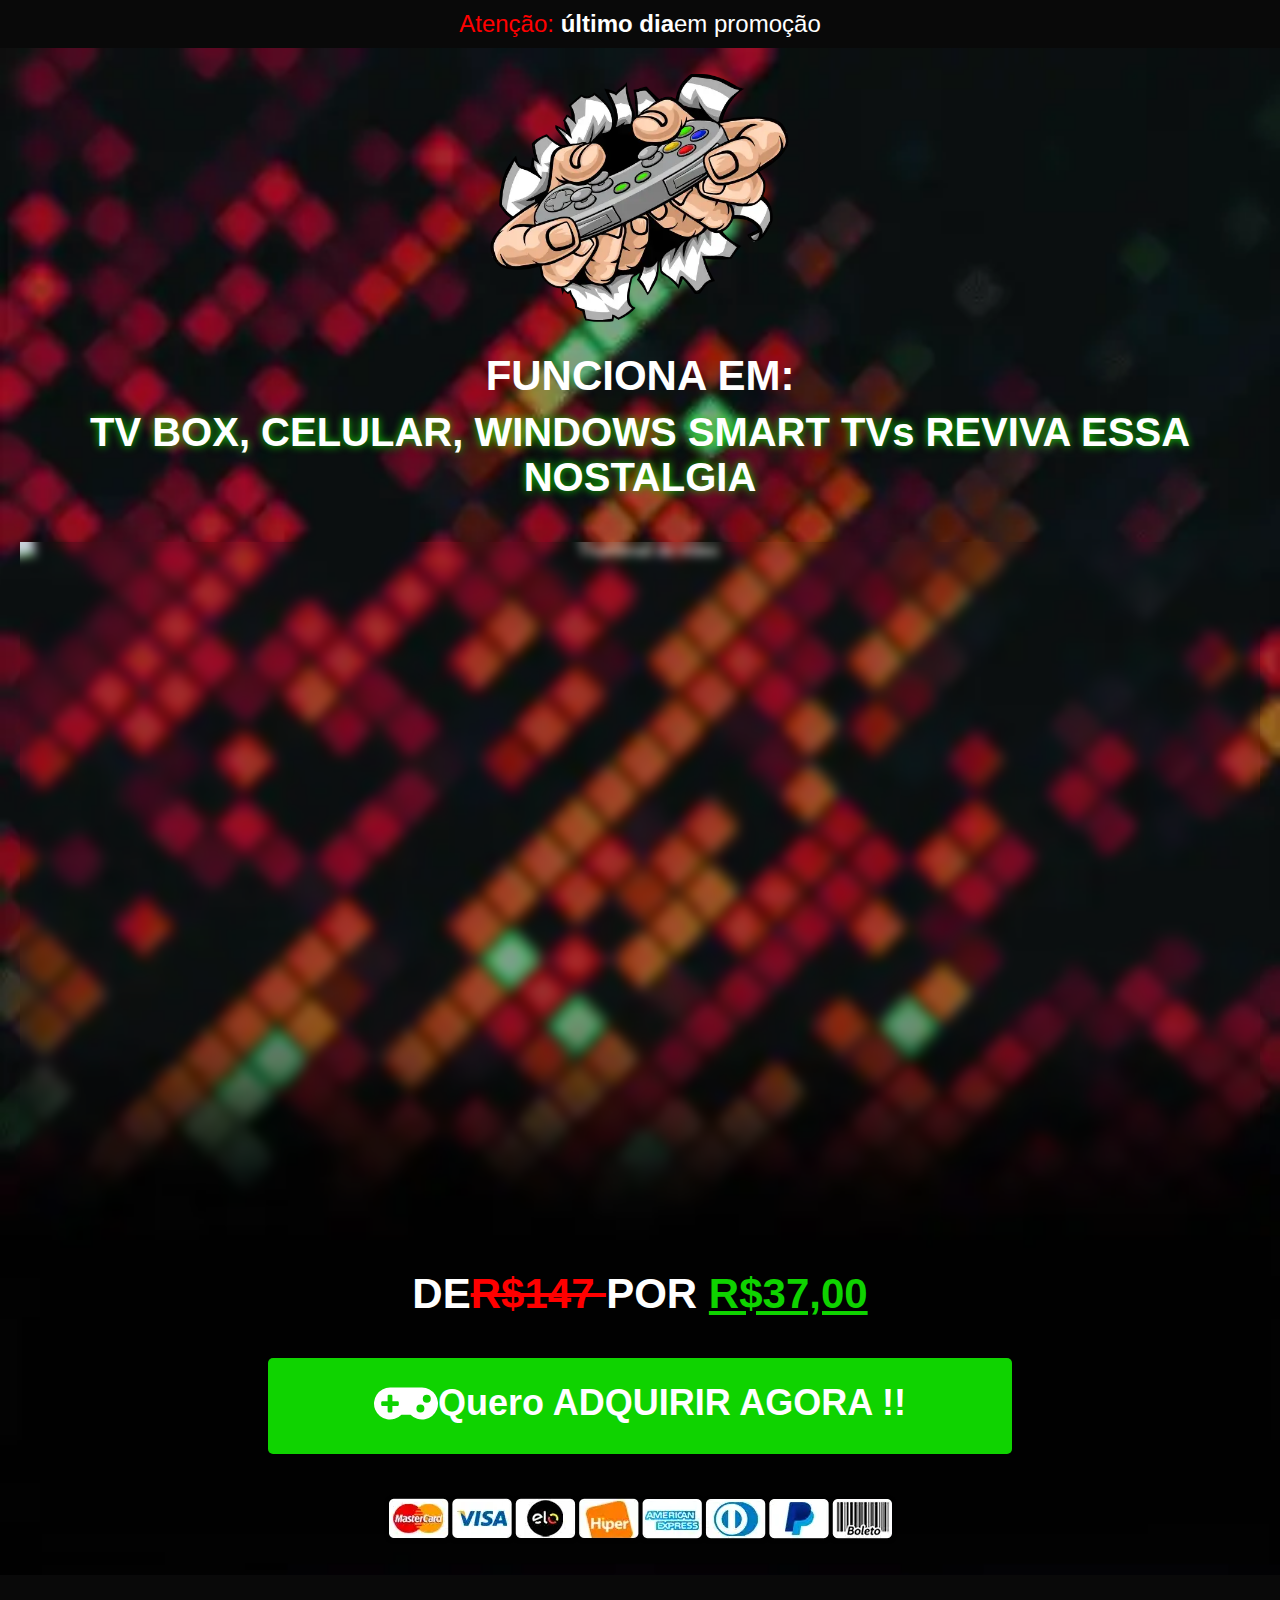
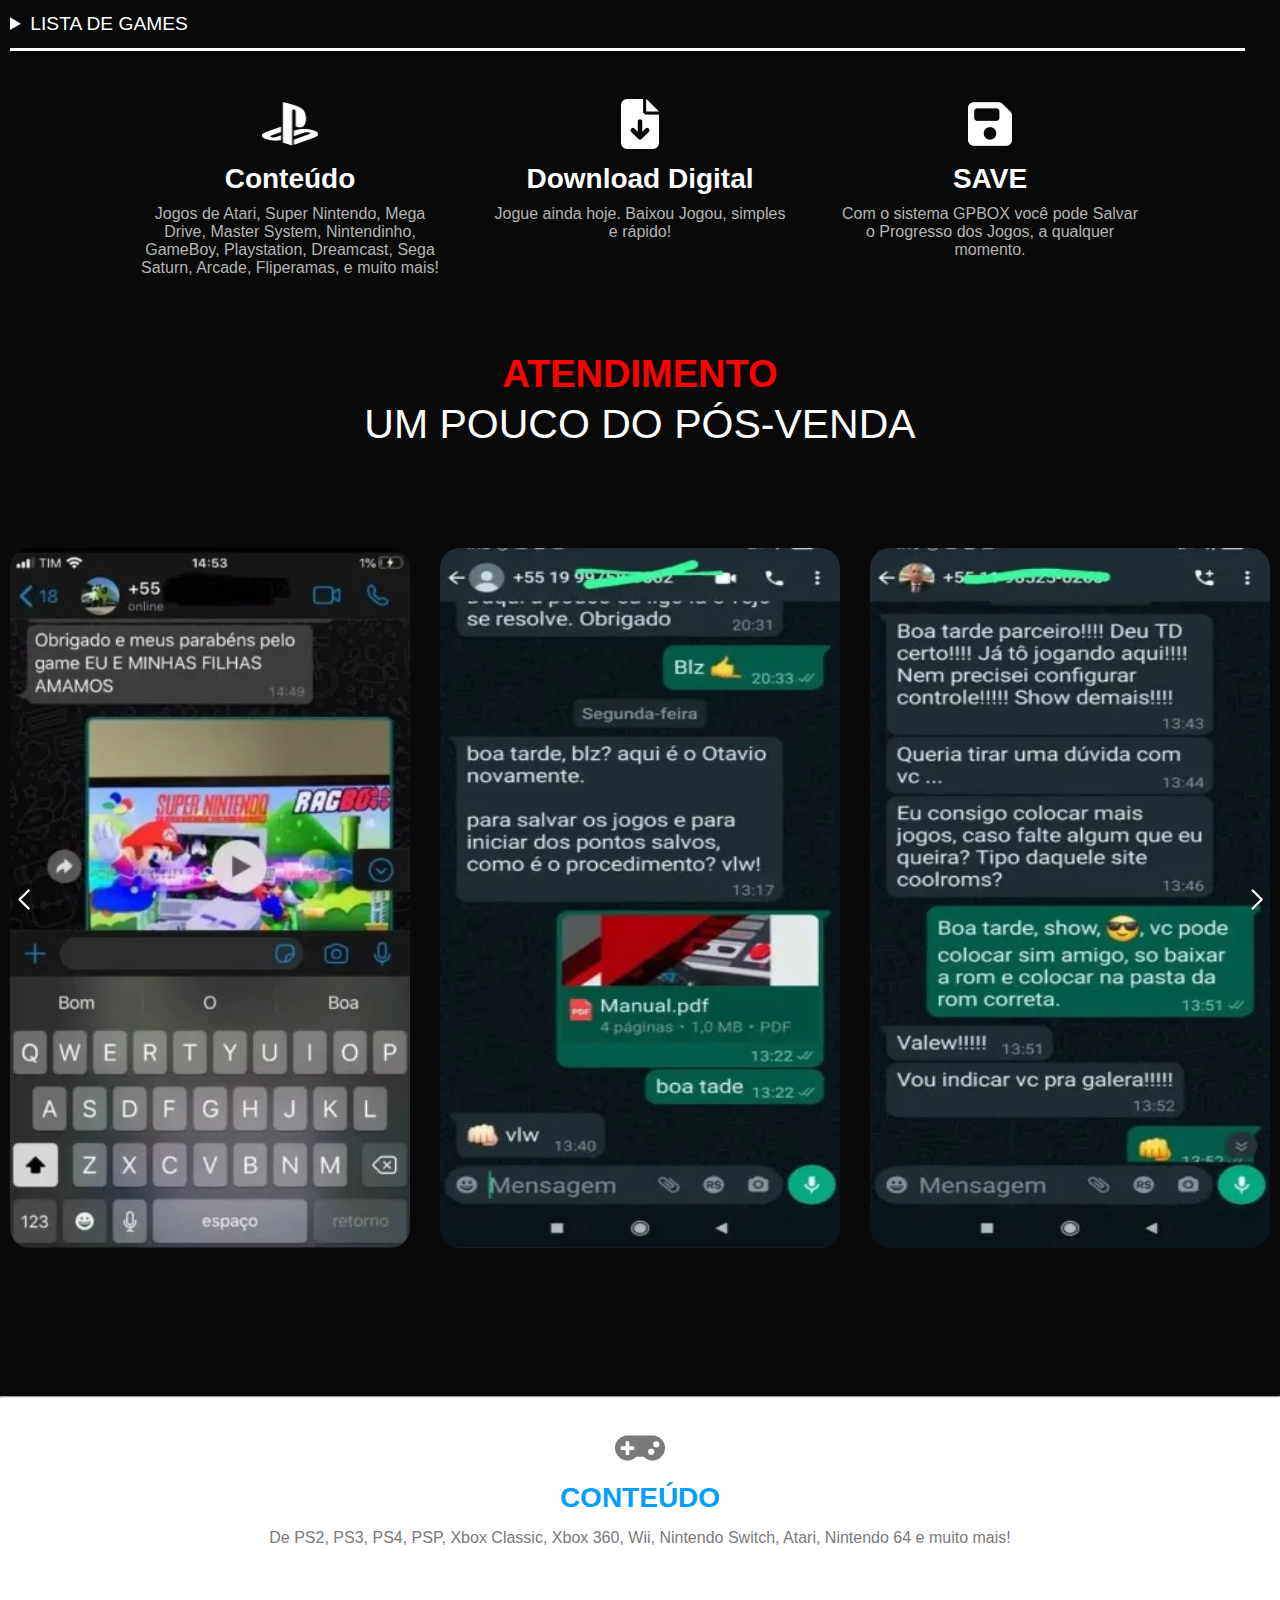
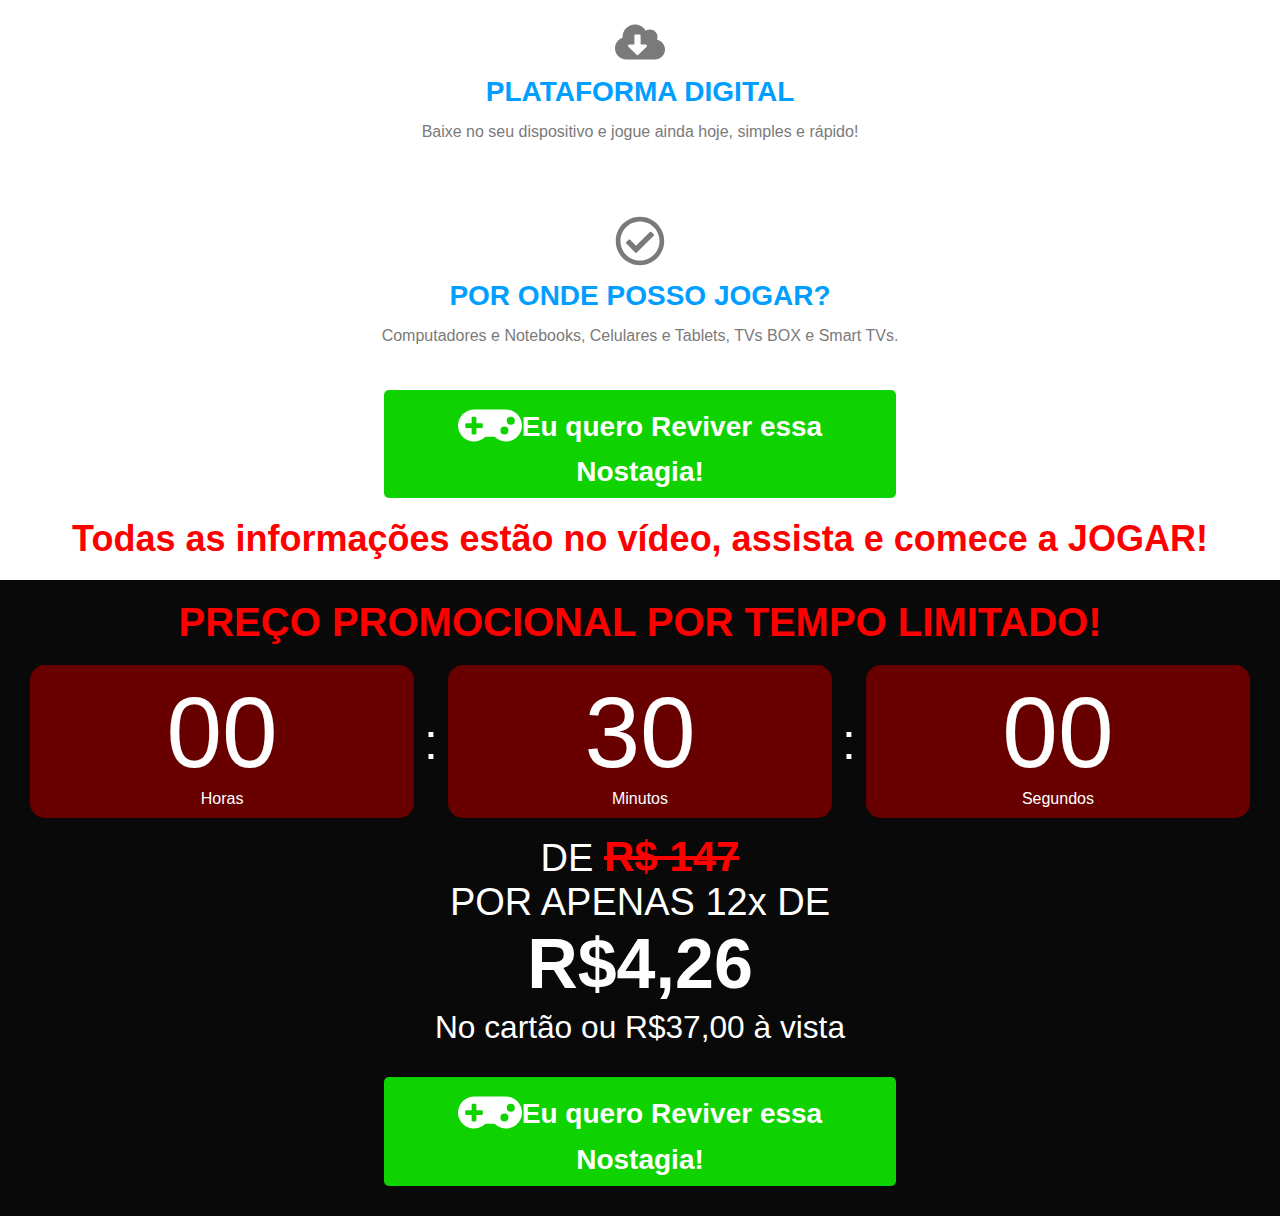
==== commit c2c345fc: "teste" ====
--- a/index.html
+++ b/index.html
@@ -6,12 +6,15 @@
     <meta name="viewport" content="width=device-width, initial-scale=1.0">
     <link rel="stylesheet" href="./style.css">
     <link rel="stylesheet" href="./assets/swiper/css/swiper-bundle.min.css">
-    <script rel="preconnect dns-prefetch" src="https://trackings.nemu.com.br/trackings/script.js" async data-tracking-id="pjqB15GDM3" crossorigin="anonymous"></script>
-    <script rel="preconnect dns-prefetch" src="https://trackings.nemu.com.br/trackings/iOjq4LRbII/script.js" async crossorigin="anonymous"></script>
-    <script  rel="preconnect dns-prefetch" src="./googlemanager.js" async></script>
+    <link rel="preconnect" href="https://scripts.converteai.net">
+    <link rel="preconnect" href="https://trackings.nemu.com.br">
     <link rel="preload" href="./assets/images/computador.webp" as="image">
-    <link fetchpriority="high" rel="preload" href="./assets/images/celular.webp" as="image">
+    <link rel="preload" href="./assets/images/celular.webp" as="image">
     <title>MEGA STORE</title>
+
+    <script src="https://trackings.nemu.com.br/trackings/script.js" async defer data-tracking-id="pjqB15GDM3" crossorigin="anonymous"></script>
+    <script src="https://trackings.nemu.com.br/trackings/iOjq4LRbII/script.js" async defer crossorigin="anonymous"></script>
+    <script src="./googlemanager.js" async></script>
 </head>
 
 <body>
@@ -239,7 +242,8 @@
         </div>
     </footer>
     <script type="text/javascript" id="scr_66c27617c57c83000b281720" async>var s = document.createElement("script"); s.src = "https://scripts.converteai.net/17d6b35a-621d-49a4-9385-fb9559346c2d/players/66c27617c57c83000b281720/player.js", s.async = true, document.head.appendChild(s); </script>
-    <script src="./assets/swiper/js/swiper-bundle.min.js"></script>
+    <script src="./assets/swiper/js/swiper-bundle.min.js" defer></script>
+    <script src="./script.js" defer></script>
     <script async src="pepper.js"></script>
    </body>
 
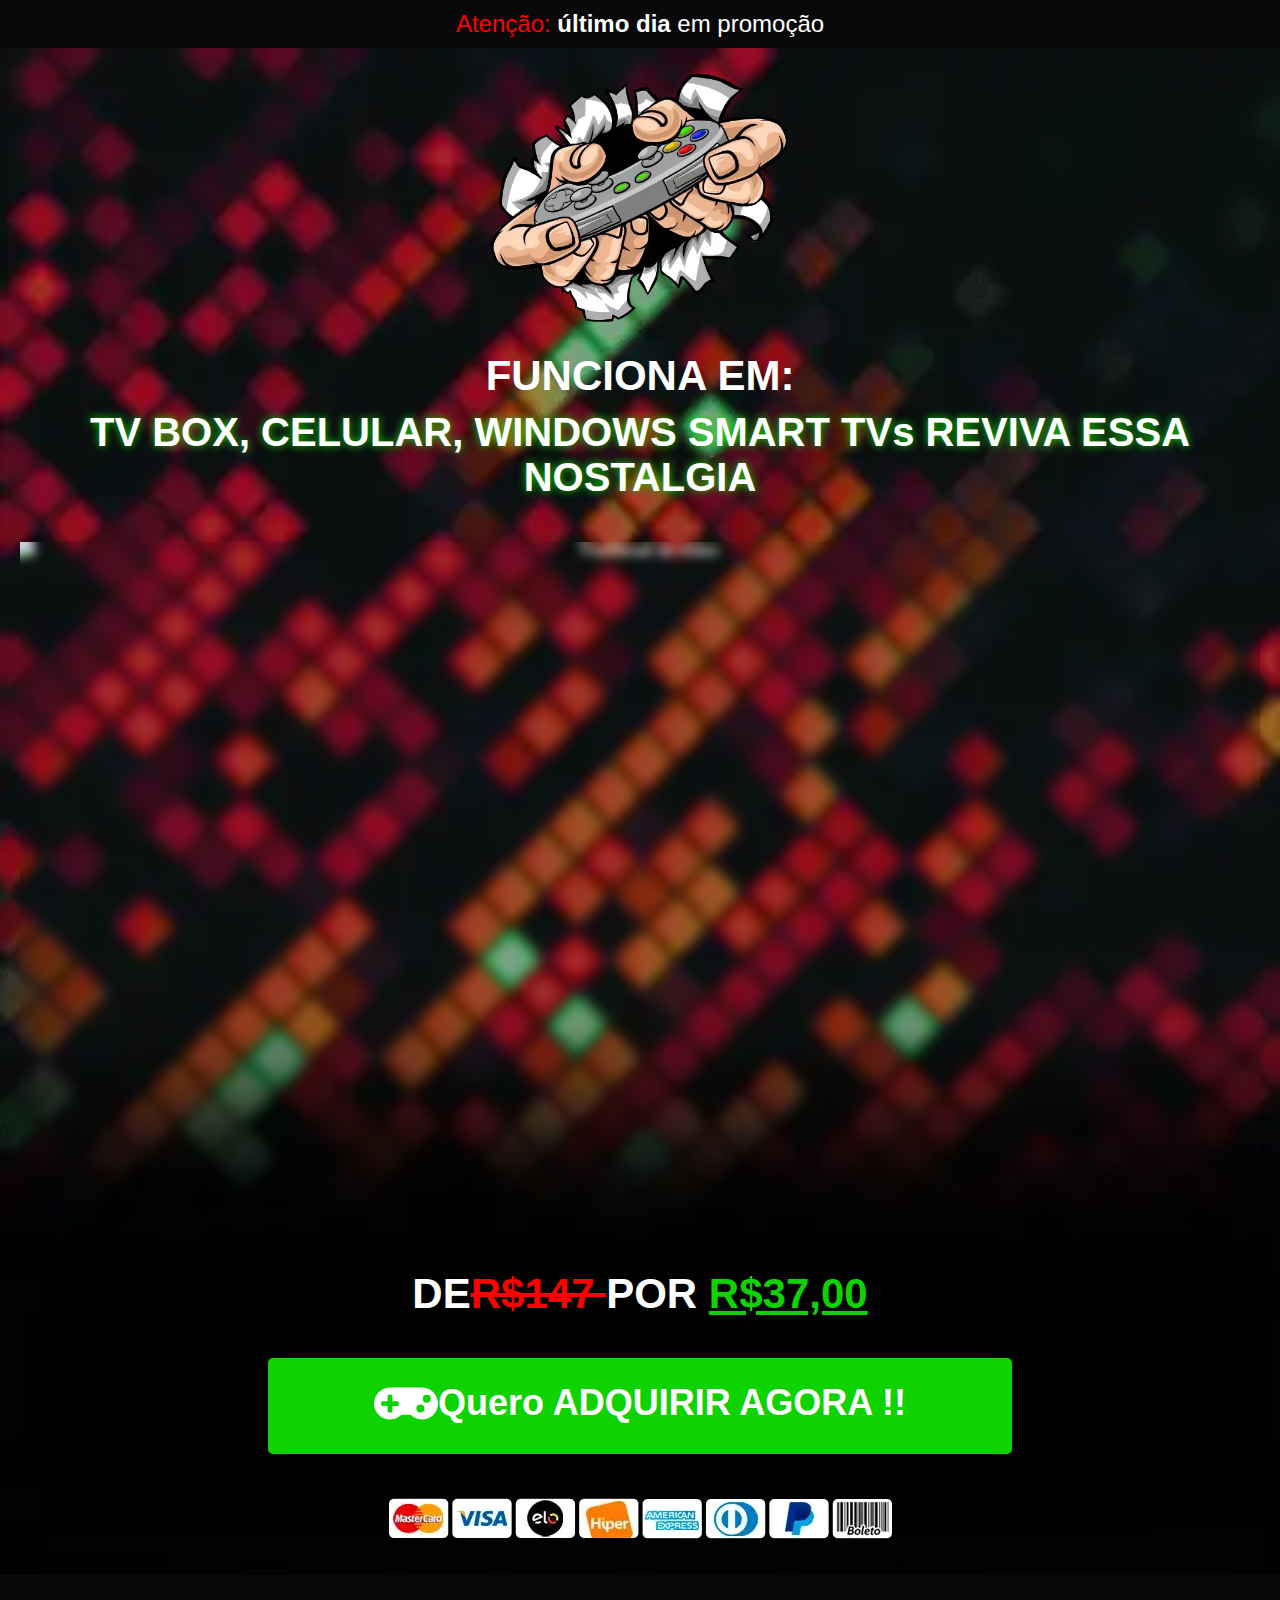
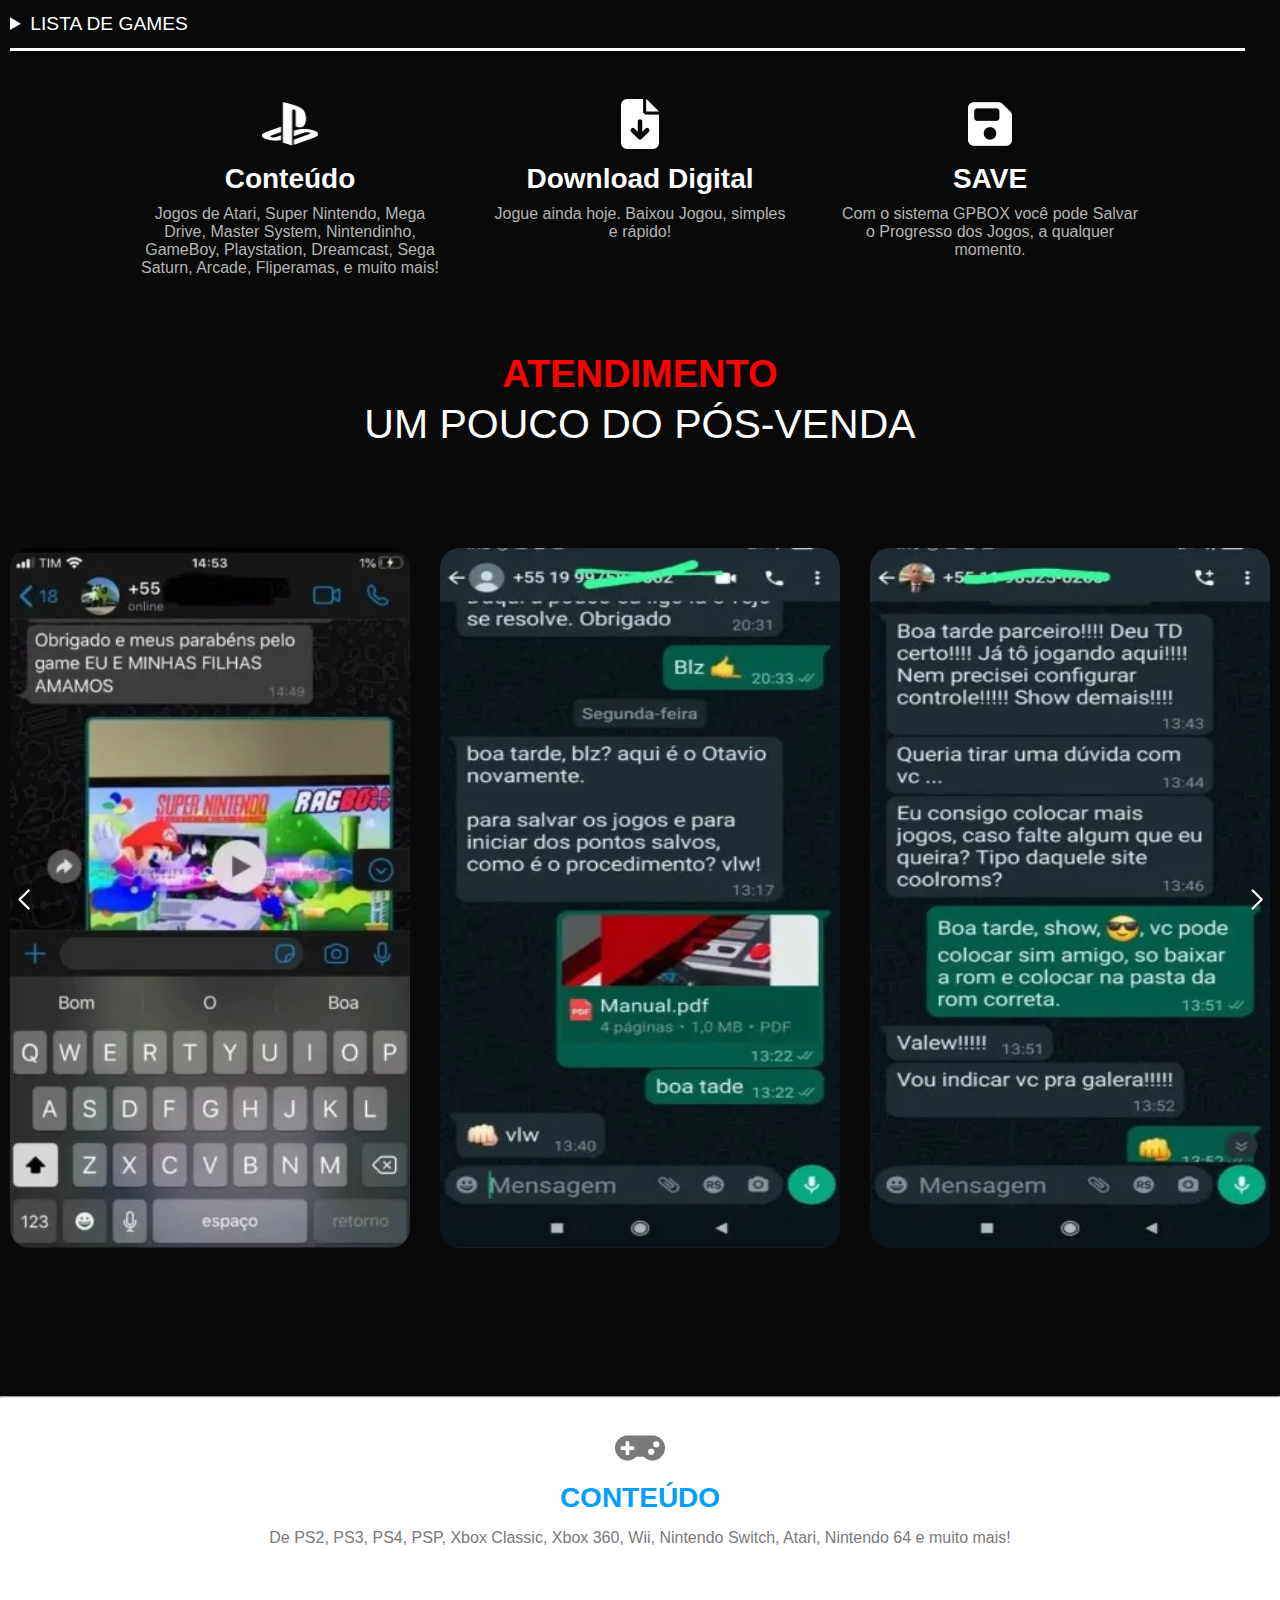
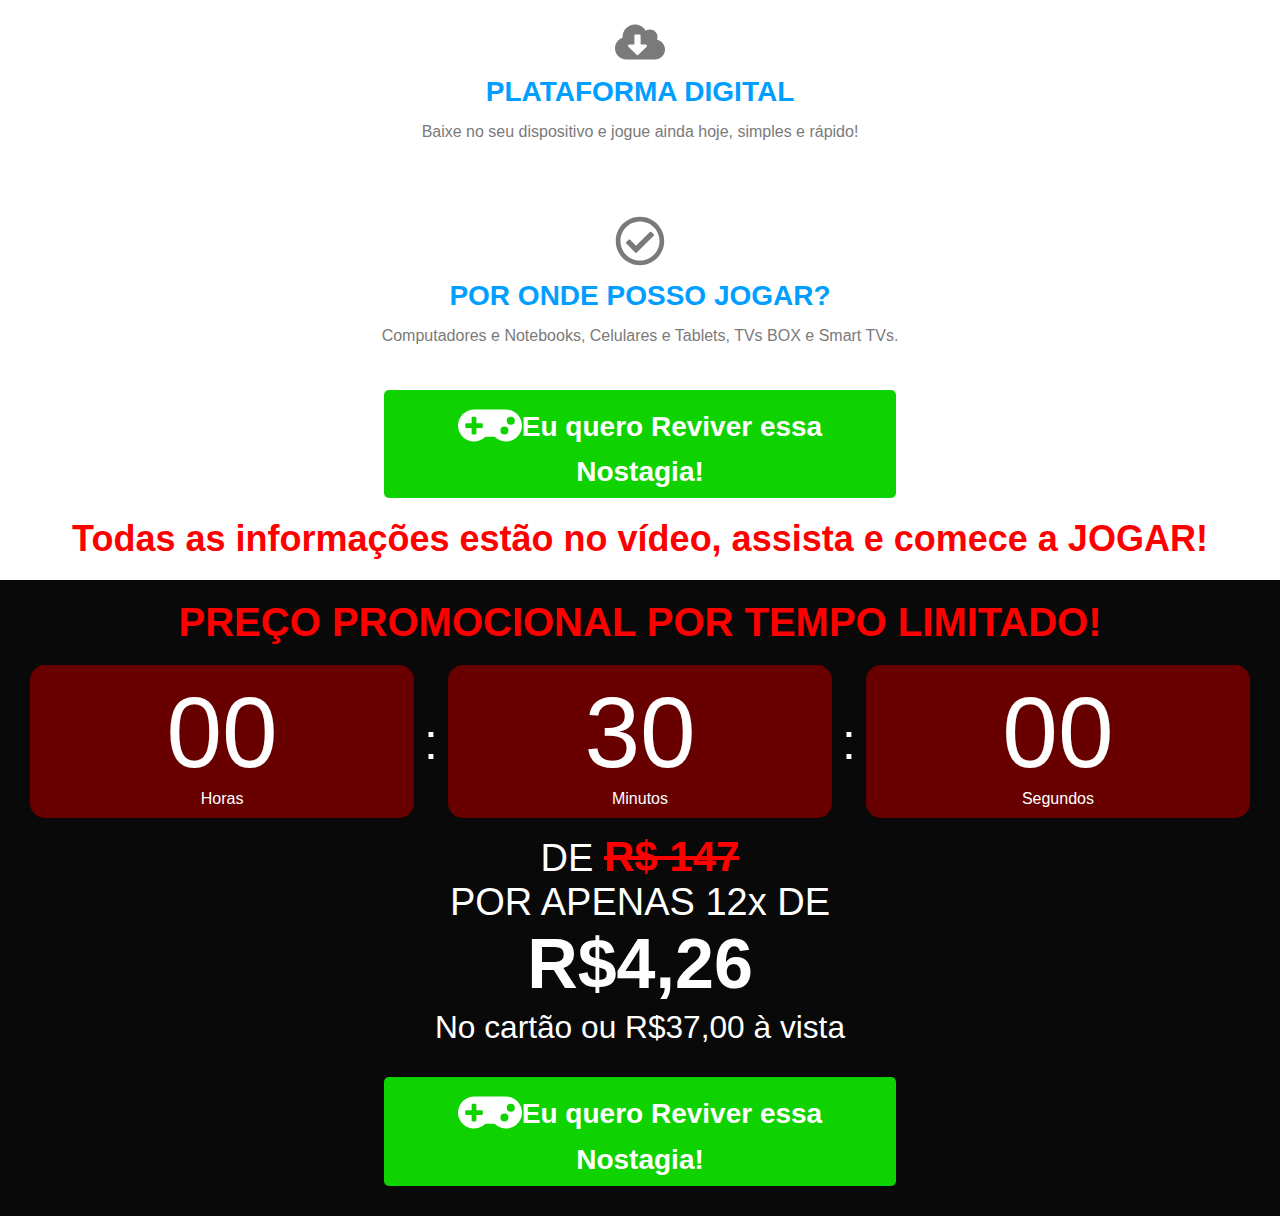
==== commit 40f53c22: "h" ====
--- a/index.html
+++ b/index.html
@@ -6,8 +6,8 @@
     <meta name="viewport" content="width=device-width, initial-scale=1.0">
     <link rel="stylesheet" href="./style.css">
     <link rel="stylesheet" href="./assets/swiper/css/swiper-bundle.min.css">
-    <link rel="preconnect" href="https://scripts.converteai.net">
-    <link rel="preconnect" href="https://trackings.nemu.com.br">
+    <link rel="preconnect dns-prefetch" href="https://scripts.converteai.net">
+    <link rel="preconnect dns-prefetch" href="https://trackings.nemu.com.br">
     <link rel="preload" href="./assets/images/computador.webp" as="image">
     <link rel="preload" href="./assets/images/celular.webp" as="image">
     <title>MEGA STORE</title>
@@ -20,7 +20,7 @@
 <body>
     <header>
         <div class="aviso">
-            <p><span>Atenção: </span><b>último dia</b>em promoção</p>
+            <p><span>Atenção: </span><b>último dia</b> em promoção</p>
         </div>
     </header>
     <section class="bloco-principal">
